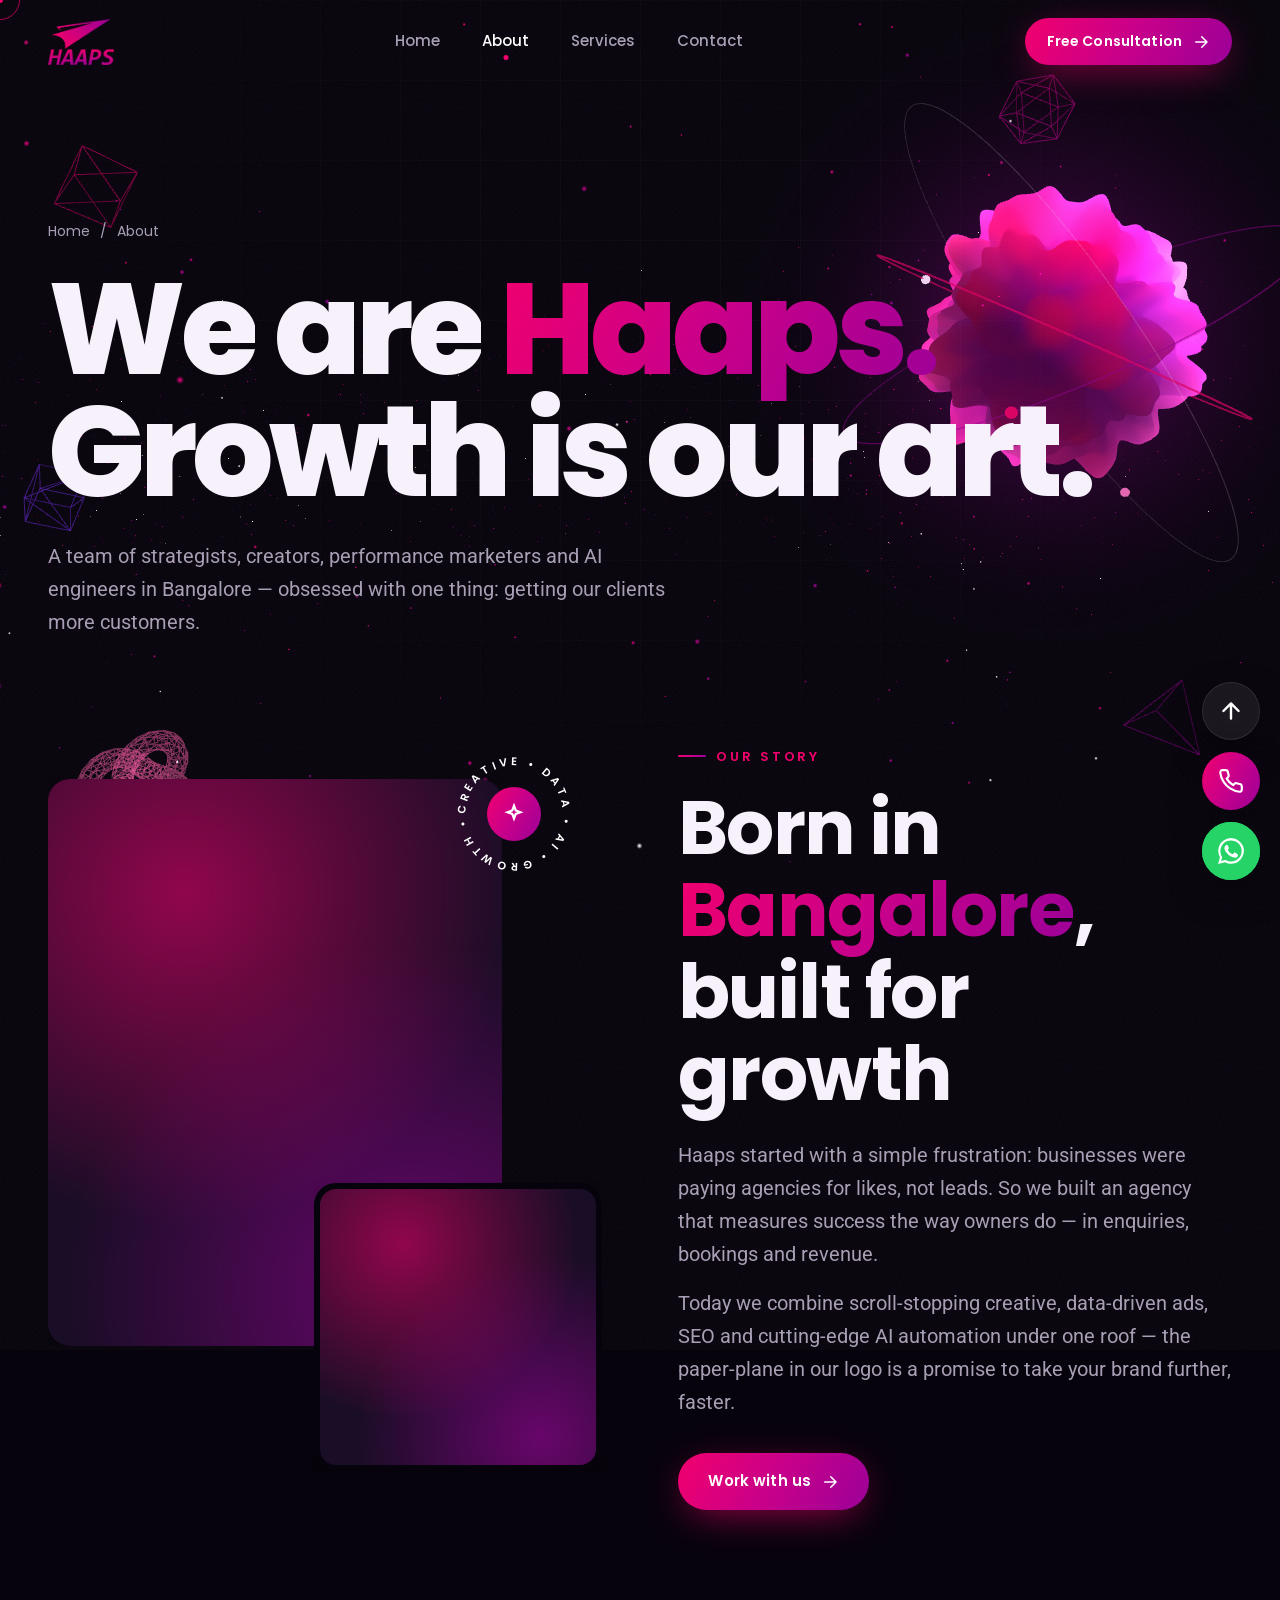
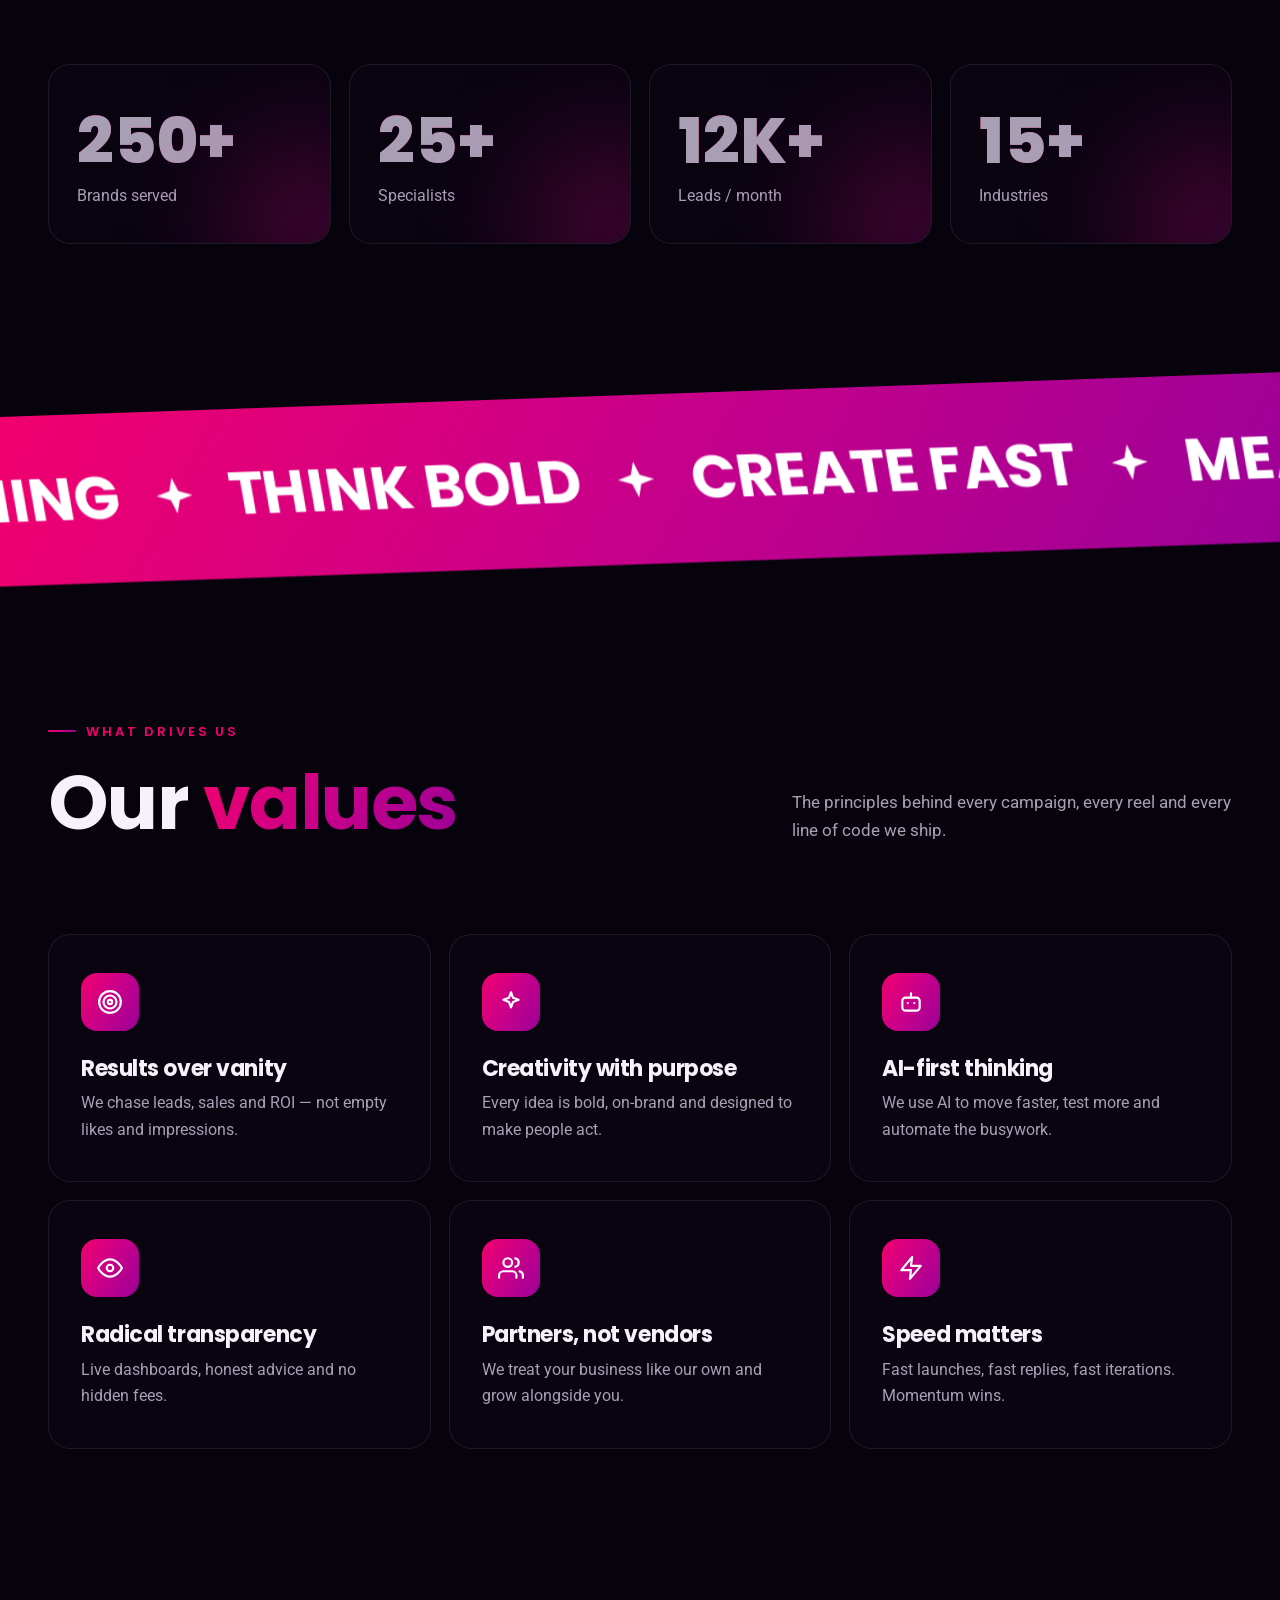
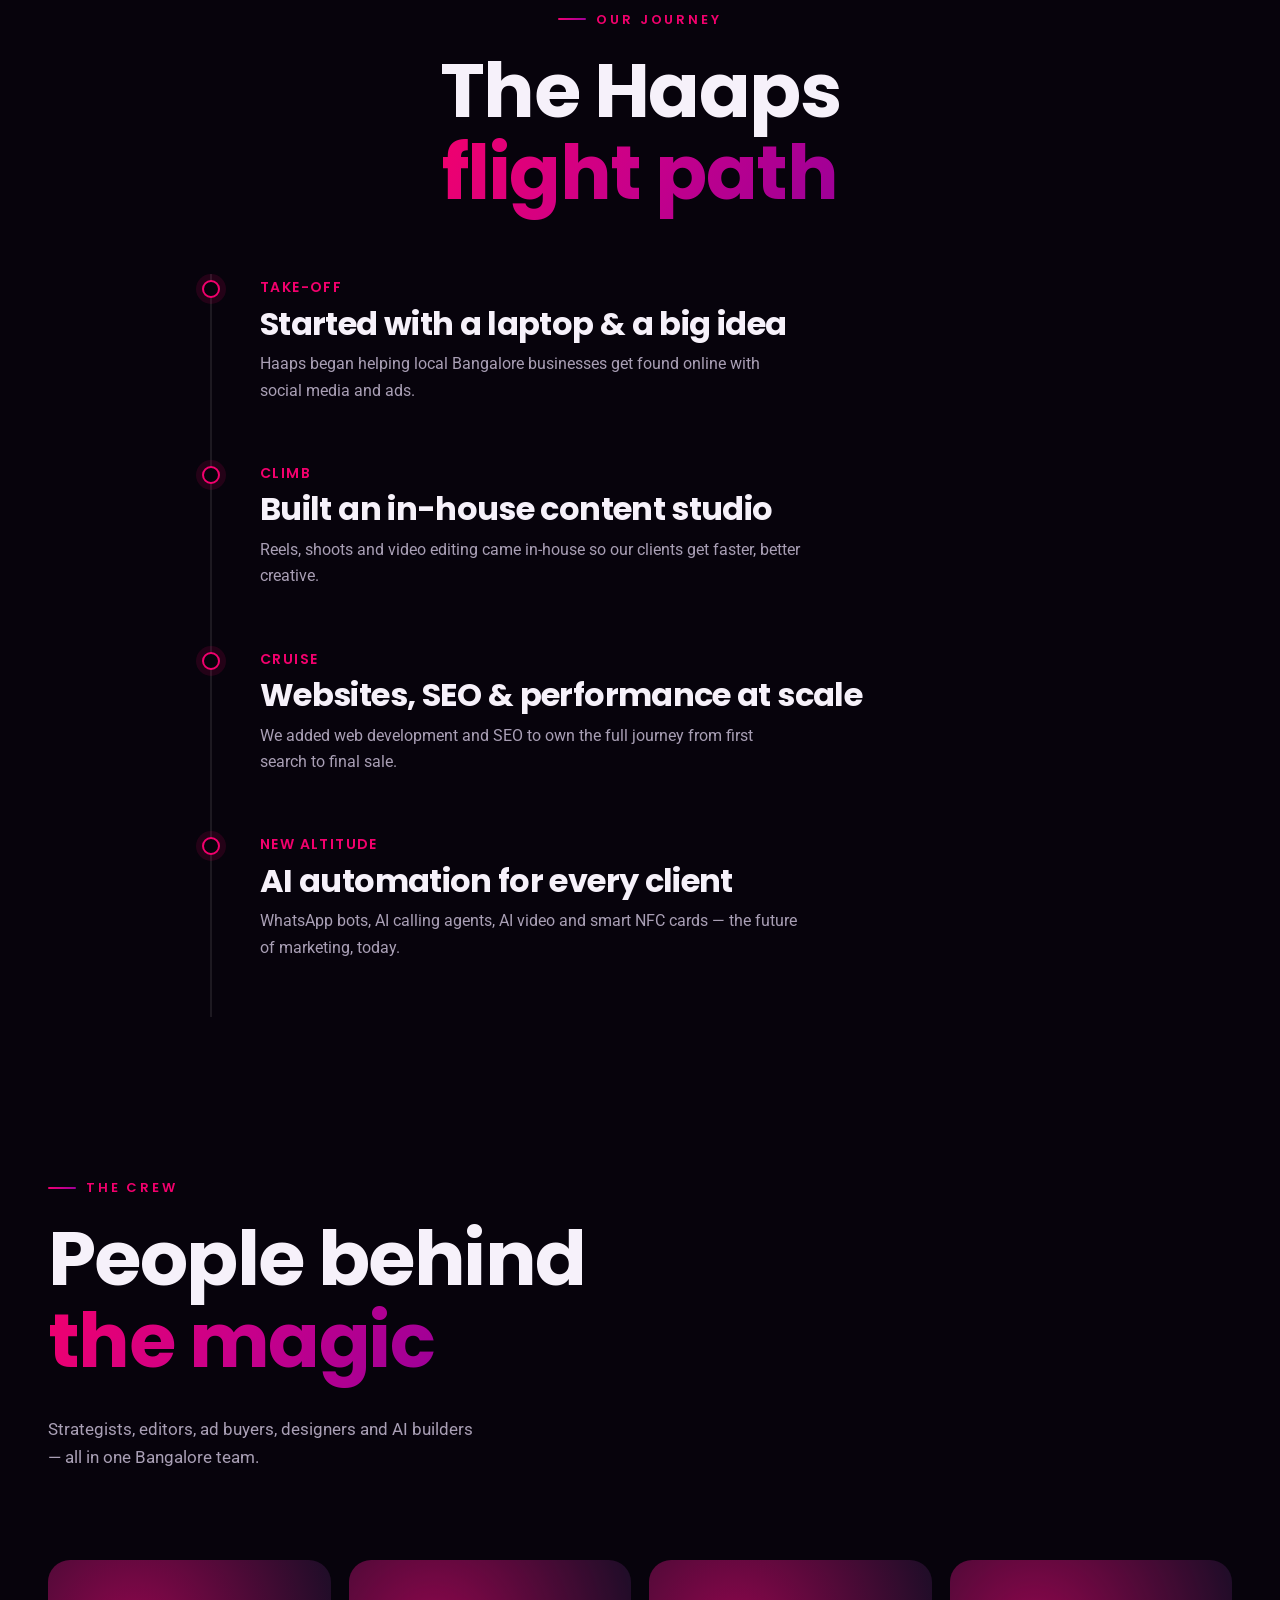
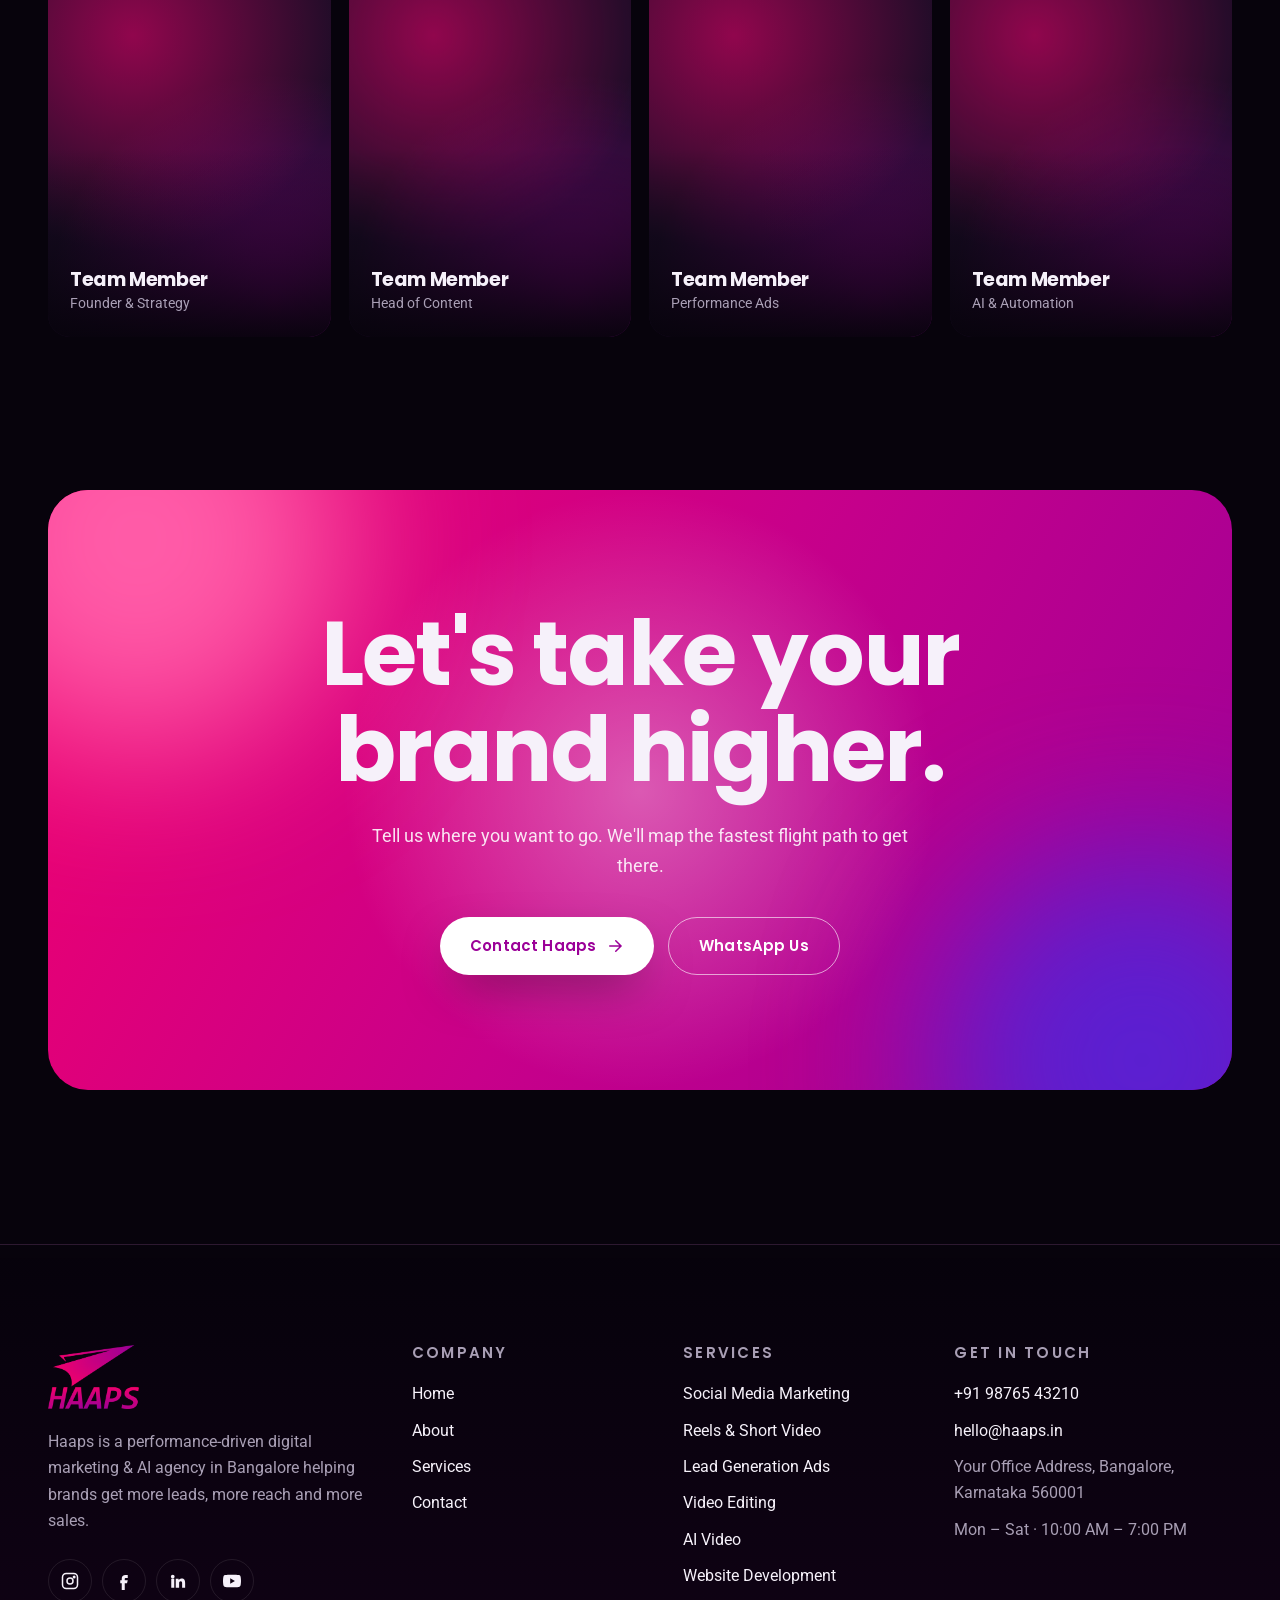
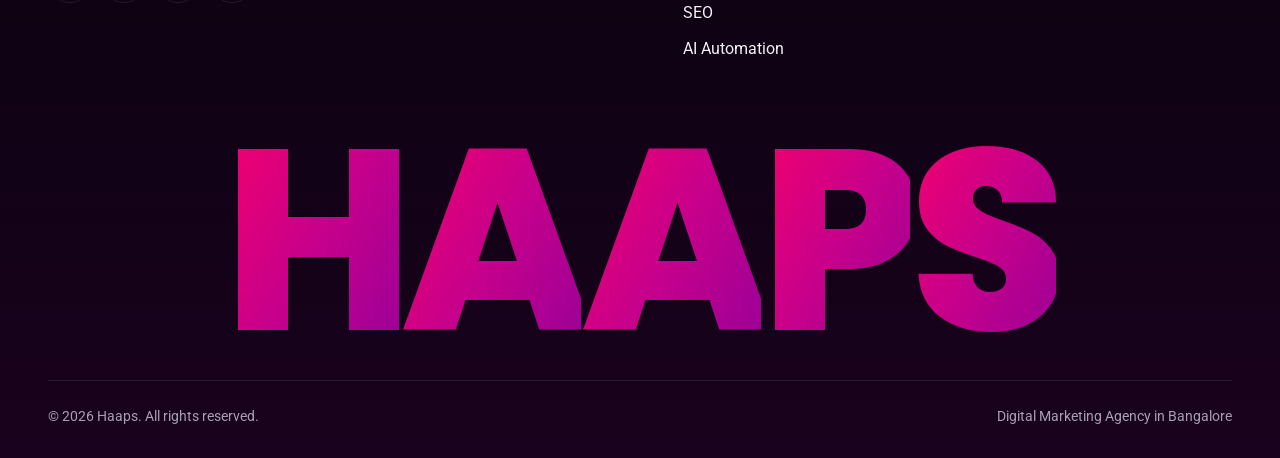
==== about.html @ 0bf5f979 "Build animated Haaps agency website Four responsive pages (home, about, services, contact) for Haaps" ====
<!doctype html>
<html lang="en" class="no-js">
<head>
  <meta charset="utf-8">
  <meta name="viewport" content="width=device-width, initial-scale=1">
  <title>About Haaps | Creative Digital Marketing & AI Agency in Bangalore</title>
  <meta name="description" content="Meet Haaps — a Bangalore digital marketing agency blending creative content, performance ads, SEO and AI automation to help brands generate more leads.">
  <meta name="theme-color" content="#07030c">
  <link rel="icon" type="image/png" href="assets/img/favicon.png">
  <link rel="preconnect" href="https://fonts.googleapis.com">
  <link rel="preconnect" href="https://fonts.gstatic.com" crossorigin>
  <link href="https://fonts.googleapis.com/css2?family=Poppins:wght@400;500;600;700;800&family=Roboto:wght@300;400;500&display=swap" rel="stylesheet">
  <link rel="stylesheet" href="assets/css/style.css">
</head>
<body data-page="about" data-scene="inner" id="top">
  <canvas id="webgl" aria-hidden="true"></canvas>

  <main>
    <section class="page-hero">
      <div class="container">
        <div class="crumbs"><a href="index.html">Home</a><span>/</span><span>About</span></div>
        <h1 data-split>We are <span class="grad-text">Haaps.</span><br>Growth is our art.</h1>
        <p class="lead">A team of strategists, creators, performance marketers and AI engineers in Bangalore — obsessed with one thing: getting our clients more customers.</p>
      </div>
    </section>

    <section style="padding-top:0">
      <div class="container split">
        <div class="media-stack">
          <div class="m m1" data-clip><img src="https://images.unsplash.com/photo-1552664730-d307ca884978?auto=format&fit=crop&w=1000&q=75" alt="Haaps team brainstorming" data-speed="1" loading="lazy"></div>
          <div class="m m2" data-clip><img src="https://images.unsplash.com/photo-1557804506-669a67965ba0?auto=format&fit=crop&w=700&q=75" alt="Strategy meeting" data-speed="1.5" loading="lazy"></div>
          <div class="badge-spin">
            <svg viewBox="0 0 200 200"><defs><path id="circ2" d="M100,100 m-75,0 a75,75 0 1,1 150,0 a75,75 0 1,1 -150,0"/></defs><text fill="#fff" font-family="Poppins" font-size="17" font-weight="600" letter-spacing="5.4"><textPath href="#circ2">CREATIVE • DATA • AI • GROWTH • </textPath></text></svg>
            <div class="center"><span><svg viewBox="0 0 24 24" fill="none" stroke="#fff" stroke-width="2.4" stroke-linecap="round"><path d="M12 3l1.9 5.1L19 10l-5.1 1.9L12 17l-1.9-5.1L5 10l5.1-1.9z"/></svg></span></div>
          </div>
        </div>
        <div>
          <span class="eyebrow" data-reveal>Our story</span>
          <h2 class="section-title" data-split-scroll>Born in <span class="grad-text">Bangalore</span>, built for growth</h2>
          <p class="lead" data-reveal style="margin-top:24px">Haaps started with a simple frustration: businesses were paying agencies for likes, not leads. So we built an agency that measures success the way owners do — in enquiries, bookings and revenue.</p>
          <p class="lead" data-reveal style="margin-top:16px">Today we combine scroll-stopping creative, data-driven ads, SEO and cutting-edge AI automation under one roof — the paper-plane in our logo is a promise to take your brand further, faster.</p>
          <div class="hero__actions" style="margin-top:34px" data-reveal>
            <a href="#" class="btn btn--primary" data-modal-open data-magnetic><span class="btn__label">Work with us</span><svg viewBox="0 0 24 24" fill="none" stroke="currentColor" stroke-width="2" stroke-linecap="round"><path d="M5 12h14M13 5l7 7-7 7"/></svg></a>
          </div>
        </div>
      </div>
    </section>

    <section style="padding-top:0">
      <div class="container stats">
        <div class="stat" data-reveal><strong class="grad-text"><span data-count="250" data-suffix="+">0</span></strong><span>Brands served</span></div>
        <div class="stat" data-reveal><strong class="grad-text"><span data-count="25" data-suffix="+">0</span></strong><span>Specialists</span></div>
        <div class="stat" data-reveal><strong class="grad-text"><span data-count="12" data-suffix="K+">0</span></strong><span>Leads / month</span></div>
        <div class="stat" data-reveal><strong class="grad-text"><span data-count="15" data-suffix="+">0</span></strong><span>Industries</span></div>
      </div>
    </section>

    <div class="marquee marquee--tilt" aria-hidden="true">
      <div class="marquee__track">
        <div class="marquee__item">
          <span>Think Bold</span><svg class="star" viewBox="0 0 24 24" fill="#fff"><path d="M12 0l3 9 9 3-9 3-3 9-3-9-9-3 9-3z"/></svg>
          <span>Create Fast</span><svg class="star" viewBox="0 0 24 24" fill="#fff"><path d="M12 0l3 9 9 3-9 3-3 9-3-9-9-3 9-3z"/></svg>
          <span>Measure Everything</span><svg class="star" viewBox="0 0 24 24" fill="#fff"><path d="M12 0l3 9 9 3-9 3-3 9-3-9-9-3 9-3z"/></svg>
        </div>
      </div>
    </div>

    <section>
      <div class="container">
        <div class="section-head">
          <div>
            <span class="eyebrow" data-reveal>What drives us</span>
            <h2 class="section-title" data-split-scroll>Our <span class="grad-text">values</span></h2>
          </div>
          <p data-reveal>The principles behind every campaign, every reel and every line of code we ship.</p>
        </div>
        <div class="values">
          <div class="value" data-reveal><div class="vi"><svg viewBox="0 0 24 24" fill="none" stroke-width="2" stroke-linecap="round" stroke-linejoin="round"><circle cx="12" cy="12" r="10"/><circle cx="12" cy="12" r="6"/><circle cx="12" cy="12" r="2"/></svg></div><h3>Results over vanity</h3><p>We chase leads, sales and ROI — not empty likes and impressions.</p></div>
          <div class="value" data-reveal><div class="vi"><svg viewBox="0 0 24 24" fill="none" stroke-width="2" stroke-linecap="round" stroke-linejoin="round"><path d="M12 3l1.9 5.1L19 10l-5.1 1.9L12 17l-1.9-5.1L5 10l5.1-1.9z"/></svg></div><h3>Creativity with purpose</h3><p>Every idea is bold, on-brand and designed to make people act.</p></div>
          <div class="value" data-reveal><div class="vi"><svg viewBox="0 0 24 24" fill="none" stroke-width="2" stroke-linecap="round" stroke-linejoin="round"><rect x="4" y="8" width="16" height="12" rx="3"/><path d="M12 4v4M9 13h.01M15 13h.01"/></svg></div><h3>AI-first thinking</h3><p>We use AI to move faster, test more and automate the busywork.</p></div>
          <div class="value" data-reveal><div class="vi"><svg viewBox="0 0 24 24" fill="none" stroke-width="2" stroke-linecap="round" stroke-linejoin="round"><path d="M1 12s4-8 11-8 11 8 11 8-4 8-11 8-11-8-11-8z"/><circle cx="12" cy="12" r="3"/></svg></div><h3>Radical transparency</h3><p>Live dashboards, honest advice and no hidden fees.</p></div>
          <div class="value" data-reveal><div class="vi"><svg viewBox="0 0 24 24" fill="none" stroke-width="2" stroke-linecap="round" stroke-linejoin="round"><path d="M17 21v-2a4 4 0 0 0-4-4H5a4 4 0 0 0-4 4v2M23 21v-2a4 4 0 0 0-3-3.9M16 3.1a4 4 0 0 1 0 7.8"/><circle cx="9" cy="7" r="4"/></svg></div><h3>Partners, not vendors</h3><p>We treat your business like our own and grow alongside you.</p></div>
          <div class="value" data-reveal><div class="vi"><svg viewBox="0 0 24 24" fill="none" stroke-width="2" stroke-linecap="round" stroke-linejoin="round"><path d="M13 2 3 14h9l-1 8 10-12h-9z"/></svg></div><h3>Speed matters</h3><p>Fast launches, fast replies, fast iterations. Momentum wins.</p></div>
        </div>
      </div>
    </section>

    <section style="padding-top:0">
      <div class="container">
        <div style="text-align:center;margin-bottom:60px">
          <span class="eyebrow" data-reveal>Our journey</span>
          <h2 class="section-title" data-split-scroll style="margin:0 auto">The Haaps <span class="grad-text">flight path</span></h2>
        </div>
        <div class="timeline">
          <span class="timeline__fill"></span>
          <div class="tl-item"><span>TAKE-OFF</span><h3>Started with a laptop &amp; a big idea</h3><p>Haaps began helping local Bangalore businesses get found online with social media and ads.</p></div>
          <div class="tl-item"><span>CLIMB</span><h3>Built an in-house content studio</h3><p>Reels, shoots and video editing came in-house so our clients get faster, better creative.</p></div>
          <div class="tl-item"><span>CRUISE</span><h3>Websites, SEO &amp; performance at scale</h3><p>We added web development and SEO to own the full journey from first search to final sale.</p></div>
          <div class="tl-item"><span>NEW ALTITUDE</span><h3>AI automation for every client</h3><p>WhatsApp bots, AI calling agents, AI video and smart NFC cards — the future of marketing, today.</p></div>
        </div>
      </div>
    </section>

    <section style="padding-top:0">
      <div class="container">
        <div class="section-head">
          <div>
            <span class="eyebrow" data-reveal>The crew</span>
            <h2 class="section-title" data-split-scroll>People behind <span class="grad-text">the magic</span></h2>
          </div>
          <p data-reveal>Strategists, editors, ad buyers, designers and AI builders — all in one Bangalore team.</p>
        </div>
        <div class="team">
          <div class="member" data-reveal><img src="https://images.unsplash.com/photo-1472099645785-5658abf4ff4e?auto=format&fit=crop&w=600&q=75" alt="Team member" loading="lazy"><div class="member__info"><h4>Team Member</h4><span>Founder &amp; Strategy</span></div></div>
          <div class="member" data-reveal><img src="https://images.unsplash.com/photo-1438761681033-6461ffad8d80?auto=format&fit=crop&w=600&q=75" alt="Team member" loading="lazy"><div class="member__info"><h4>Team Member</h4><span>Head of Content</span></div></div>
          <div class="member" data-reveal><img src="https://images.unsplash.com/photo-1507003211169-0a1dd7228f2d?auto=format&fit=crop&w=600&q=75" alt="Team member" loading="lazy"><div class="member__info"><h4>Team Member</h4><span>Performance Ads</span></div></div>
          <div class="member" data-reveal><img src="https://images.unsplash.com/photo-1534528741775-53994a69daeb?auto=format&fit=crop&w=600&q=75" alt="Team member" loading="lazy"><div class="member__info"><h4>Team Member</h4><span>AI &amp; Automation</span></div></div>
        </div>
      </div>
    </section>

    <section style="padding-top:0">
      <div class="container">
        <div class="cta-box">
          <span class="blob b1"></span><span class="blob b2"></span>
          <h2>Let's take your brand higher.</h2>
          <p>Tell us where you want to go. We'll map the fastest flight path to get there.</p>
          <div class="cta-actions">
            <a href="contact.html" class="btn btn--light" data-magnetic><span class="btn__label">Contact Haaps</span><svg viewBox="0 0 24 24" fill="none" stroke="currentColor" stroke-width="2" stroke-linecap="round"><path d="M5 12h14M13 5l7 7-7 7"/></svg></a>
            <a href="#" class="btn btn--outline" data-wa target="_blank" rel="noopener" data-magnetic><span class="btn__label">WhatsApp Us</span></a>
          </div>
        </div>
      </div>
    </section>
  </main>

  <script src="assets/vendor/three.min.js" defer></script>
  <script src="assets/vendor/gsap.min.js" defer></script>
  <script src="assets/vendor/ScrollTrigger.min.js" defer></script>
  <script src="assets/vendor/lenis.min.js" defer></script>
  <script src="assets/js/scene.js" defer></script>
  <script src="assets/js/main.js" defer></script>
</body>
</html>
---- assets/css/style.css ----
/* =========================================================
   HAAPS — Digital Marketing Agency, Bangalore
   Brand: #F2006D (pink) → #9B0098 (purple)
   Fonts: Poppins (display) · Roboto (body)
   ========================================================= */

:root {
  --pink: #f2006d;
  --magenta: #c8008a;
  --purple: #9b0098;
  --violet: #5b1fd1;
  --grad: linear-gradient(120deg, #f2006d 0%, #c8008a 50%, #9b0098 100%);
  --grad-soft: linear-gradient(120deg, rgba(242, 0, 109, .18), rgba(155, 0, 152, .18));

  --bg: #07030c;
  --bg-2: #0e0716;
  --surface: rgba(255, 255, 255, .04);
  --surface-2: rgba(255, 255, 255, .07);
  --border: rgba(255, 255, 255, .09);
  --text: #f6f1fa;
  --muted: #a99fb5;

  --radius: 22px;
  --radius-sm: 14px;
  --gutter: clamp(16px, 4vw, 48px);
  --max: 1280px;
  --ease: cubic-bezier(.22, 1, .36, 1);

  --font-display: "Poppins", system-ui, sans-serif;
  --font-body: "Roboto", system-ui, sans-serif;
}

*,
*::before,
*::after { box-sizing: border-box; margin: 0; padding: 0; }

html { -webkit-text-size-adjust: 100%; }
html.lenis, html.lenis body { height: auto; }
.lenis.lenis-smooth { scroll-behavior: auto !important; }

html, body { overflow-x: clip; }
body {
  background: var(--bg);
  color: var(--text);
  font-family: var(--font-body);
  font-size: 16px;
  line-height: 1.65;
  -webkit-font-smoothing: antialiased;
}
body.is-loading { overflow: hidden; }

img { max-width: 100%; display: block; }
a { color: inherit; text-decoration: none; }
button, input, textarea, select { font: inherit; color: inherit; }
ul { list-style: none; }

::selection { background: var(--pink); color: #fff; }

h1, h2, h3, h4, .display {
  font-family: var(--font-display);
  line-height: 1.08;
  letter-spacing: -.02em;
  font-weight: 700;
}

.container { width: 100%; max-width: var(--max); margin: 0 auto; padding: 0 var(--gutter); }

.grad-text {
  background: var(--grad);
  -webkit-background-clip: text;
  background-clip: text;
  color: transparent;
}
.outline-text {
  color: transparent;
  -webkit-text-stroke: 1.5px rgba(255, 255, 255, .55);
}

/* ---------- 3D canvas + background layers ---------- */
#webgl {
  position: fixed; inset: 0;
  width: 100%; height: 100%;
  z-index: 0;
  pointer-events: none;
}
.bg-noise {
  position: fixed; inset: -50%;
  width: 200%; height: 200%;
  z-index: 1; pointer-events: none; opacity: .05;
  background-image: url("data:image/svg+xml,%3Csvg xmlns='http://www.w3.org/2000/svg' width='160' height='160'%3E%3Cfilter id='n'%3E%3CfeTurbulence type='fractalNoise' baseFrequency='.9' numOctaves='3' stitchTiles='stitch'/%3E%3C/filter%3E%3Crect width='100%25' height='100%25' filter='url(%23n)'/%3E%3C/svg%3E");
  animation: grain 8s steps(10) infinite;
}
@keyframes grain {
  0%, 100% { transform: translate(0, 0); }
  20% { transform: translate(-5%, 4%); }
  40% { transform: translate(4%, -6%); }
  60% { transform: translate(-3%, 7%); }
  80% { transform: translate(6%, -2%); }
}
.bg-grid {
  position: fixed; inset: 0; z-index: 1; pointer-events: none;
  background-image:
    linear-gradient(rgba(255, 255, 255, .025) 1px, transparent 1px),
    linear-gradient(90deg, rgba(255, 255, 255, .025) 1px, transparent 1px);
  background-size: 80px 80px;
  mask-image: radial-gradient(ellipse at 50% 30%, #000 20%, transparent 75%);
  -webkit-mask-image: radial-gradient(ellipse at 50% 30%, #000 20%, transparent 75%);
}
main, footer, .site-header { position: relative; z-index: 2; }
main { overflow-x: clip; }

/* ---------- Preloader ---------- */
.preloader {
  position: fixed; inset: 0; z-index: 1000;
  display: grid; place-items: center;
  background: var(--bg);
}
.preloader__inner { text-align: center; }
.preloader__logo { width: min(220px, 50vw); margin: 0 auto 28px; animation: float 3s ease-in-out infinite; }
.preloader__bar { width: min(260px, 60vw); height: 2px; background: var(--border); border-radius: 2px; overflow: hidden; margin: 0 auto; }
.preloader__bar span { display: block; height: 100%; width: 0; background: var(--grad); }
.preloader__count { margin-top: 14px; font-family: var(--font-display); font-weight: 600; font-size: 14px; letter-spacing: .3em; color: var(--muted); }

@keyframes float { 0%, 100% { transform: translateY(0); } 50% { transform: translateY(-10px); } }

/* page transition */
.transition {
  position: fixed; inset: 0; z-index: 999; pointer-events: none;
  display: flex;
}
.transition span {
  flex: 1; background: var(--grad);
  transform: scaleY(0); transform-origin: bottom;
}

/* ---------- Cursor ---------- */
.cursor, .cursor-dot {
  position: fixed; top: 0; left: 0; z-index: 1001; pointer-events: none;
  border-radius: 50%; transform: translate(-50%, -50%);
}
.cursor {
  width: 40px; height: 40px;
  border: 1.5px solid rgba(242, 0, 109, .7);
  transition: width .35s var(--ease), height .35s var(--ease), background .35s, border-color .35s;
  display: grid; place-items: center;
  font-family: var(--font-display); font-size: 11px; font-weight: 600; letter-spacing: .08em; text-transform: uppercase; color: #fff;
}
.cursor.is-hover { width: 70px; height: 70px; background: rgba(242, 0, 109, .15); border-color: transparent; }
.cursor.is-view { width: 96px; height: 96px; background: var(--grad); border-color: transparent; }
.cursor-dot { width: 6px; height: 6px; background: var(--pink); }
@media (hover: none), (pointer: coarse) { .cursor, .cursor-dot { display: none; } }

/* ---------- Scroll progress ---------- */
.progress { position: fixed; top: 0; left: 0; height: 3px; width: 100%; z-index: 120; background: var(--grad); transform-origin: left; transform: scaleX(0); }

/* ---------- Header ---------- */
.site-header {
  position: fixed; top: 0; left: 0; right: 0; z-index: 100;
  padding: 18px 0;
  transition: padding .4s var(--ease), background .4s, backdrop-filter .4s, transform .5s var(--ease);
}
.site-header.is-scrolled {
  padding: 10px 0;
  background: rgba(7, 3, 12, .65);
  backdrop-filter: blur(18px) saturate(150%);
  -webkit-backdrop-filter: blur(18px) saturate(150%);
  border-bottom: 1px solid var(--border);
}
.site-header.is-hidden { transform: translateY(-110%); }
.menu-open .site-header { z-index: 110; transform: none; background: transparent; border-color: transparent; backdrop-filter: none; -webkit-backdrop-filter: none; }
.nav { display: flex; align-items: center; justify-content: space-between; gap: 24px; }
.nav__logo img { height: 46px; width: auto; transition: height .4s var(--ease); }
.is-scrolled .nav__logo img { height: 38px; }
.nav__links { display: flex; gap: 6px; align-items: center; }
.nav__links a {
  position: relative; padding: 10px 18px; border-radius: 99px;
  font-family: var(--font-display); font-weight: 500; font-size: 15px;
  color: var(--muted); transition: color .3s;
}
.nav__links a:hover, .nav__links a.is-active { color: #fff; }
.nav__links a.is-active::after {
  content: ""; position: absolute; left: 50%; bottom: 4px; width: 5px; height: 5px; border-radius: 50%;
  background: var(--pink); transform: translateX(-50%);
}
.nav__cta { display: flex; align-items: center; gap: 12px; }

.burger {
  display: none; width: 48px; height: 48px; border-radius: 50%;
  background: var(--surface-2); border: 1px solid var(--border); cursor: pointer;
  position: relative; z-index: 110;
}
.burger span { position: absolute; left: 14px; right: 14px; height: 2px; background: #fff; border-radius: 2px; transition: transform .4s var(--ease), top .4s var(--ease), opacity .3s; }
.burger span:nth-child(1) { top: 19px; }
.burger span:nth-child(2) { top: 27px; }
.menu-open .burger span:nth-child(1) { top: 23px; transform: rotate(45deg); }
.menu-open .burger span:nth-child(2) { top: 23px; transform: rotate(-45deg); }

.mobile-menu {
  position: fixed; inset: 0; z-index: 105;
  background: radial-gradient(circle at 80% 10%, rgba(242, 0, 109, .35), transparent 50%), radial-gradient(circle at 10% 90%, rgba(155, 0, 152, .4), transparent 50%), var(--bg);
  display: flex; flex-direction: column; justify-content: center; padding: 100px var(--gutter) 40px;
  clip-path: circle(0% at calc(100% - 40px) 40px);
  transition: clip-path .8s var(--ease);
  visibility: hidden;
}
.menu-open .mobile-menu { clip-path: circle(150% at calc(100% - 40px) 40px); visibility: visible; }
.mobile-menu a.m-link {
  font-family: var(--font-display); font-weight: 700; font-size: clamp(40px, 12vw, 72px); line-height: 1.1;
  display: block; overflow: hidden;
}
.mobile-menu a.m-link span { display: inline-block; transform: translateY(110%); transition: transform .7s var(--ease); }
.menu-open .mobile-menu a.m-link span { transform: translateY(0); }
.menu-open .mobile-menu a.m-link:nth-child(2) span { transition-delay: .08s; }
.menu-open .mobile-menu a.m-link:nth-child(3) span { transition-delay: .16s; }
.menu-open .mobile-menu a.m-link:nth-child(4) span { transition-delay: .24s; }
.mobile-menu__foot { margin-top: 48px; color: var(--muted); display: grid; gap: 6px; }
.mobile-menu__foot a { color: #fff; }

/* ---------- Buttons ---------- */
.btn {
  --bx: 50%; --by: 50%;
  position: relative; display: inline-flex; align-items: center; justify-content: center; gap: 10px;
  padding: 16px 30px; border-radius: 99px; border: 0; cursor: pointer;
  font-family: var(--font-display); font-weight: 600; font-size: 15px; letter-spacing: .01em;
  overflow: hidden; isolation: isolate; white-space: nowrap;
  transition: transform .3s var(--ease), box-shadow .4s;
}
.btn--primary { background: var(--grad); color: #fff; box-shadow: 0 10px 40px -10px rgba(242, 0, 109, .7); }
.btn--primary::before {
  content: ""; position: absolute; inset: 0; z-index: -1;
  background: radial-gradient(circle at var(--bx) var(--by), rgba(255, 255, 255, .45), transparent 55%);
  opacity: 0; transition: opacity .3s;
}
.btn--primary:hover::before { opacity: 1; }
.btn--primary:hover { box-shadow: 0 16px 60px -10px rgba(242, 0, 109, .9); }
.btn--ghost { background: var(--surface); border: 1px solid var(--border); color: #fff; backdrop-filter: blur(10px); }
.btn--ghost::before { content: ""; position: absolute; inset: 0; z-index: -1; background: var(--grad); transform: translateY(101%); transition: transform .5s var(--ease); }
.btn--ghost:hover::before { transform: translateY(0); }
.btn--sm { padding: 12px 22px; font-size: 14px; }
.btn svg { width: 18px; height: 18px; transition: transform .4s var(--ease); }
.btn:hover svg { transform: translateX(4px) rotate(-45deg); }
.btn .btn__label { position: relative; display: inline-block; }

/* ---------- Sections ---------- */
section { position: relative; padding: clamp(80px, 12vw, 160px) 0; }
.eyebrow {
  display: inline-flex; align-items: center; gap: 10px;
  font-family: var(--font-display); font-weight: 600; font-size: 13px; text-transform: uppercase; letter-spacing: .22em;
  color: var(--pink); margin-bottom: 20px;
}
.eyebrow::before { content: ""; width: 28px; height: 2px; background: var(--grad); border-radius: 2px; }
.section-title { font-size: clamp(36px, 6vw, 76px); max-width: 15ch; }
.section-head { display: flex; justify-content: space-between; align-items: flex-end; gap: 32px; margin-bottom: clamp(48px, 7vw, 90px); flex-wrap: wrap; }
.section-head p { max-width: 440px; color: var(--muted); font-size: 17px; }
.lead { font-size: clamp(17px, 1.6vw, 20px); color: var(--muted); max-width: 58ch; }

/* split text helpers */
.split-line { display: inline-block; vertical-align: top; overflow: hidden; padding-bottom: .08em; margin-bottom: -.08em; }
.split-line > span { display: inline-block; will-change: transform; }
.char { display: inline-block; will-change: transform; }

[data-reveal] { opacity: 0; transform: translateY(40px); }
.no-js [data-reveal], .reduced [data-reveal] { opacity: 1; transform: none; }

/* ---------- Hero ---------- */
.hero { min-height: 100svh; display: flex; align-items: center; padding: 140px 0 80px; overflow: hidden; }
.hero__inner { position: relative; z-index: 2; width: 100%; }
.hero__badge {
  display: inline-flex; align-items: center; gap: 10px; padding: 8px 16px 8px 8px; border-radius: 99px;
  background: var(--surface); border: 1px solid var(--border); backdrop-filter: blur(10px);
  font-size: 14px; color: var(--muted); margin-bottom: 28px;
}
.hero__badge b { background: var(--grad); color: #fff; padding: 4px 12px; border-radius: 99px; font-family: var(--font-display); font-size: 12px; font-weight: 600; }
.pulse { width: 8px; height: 8px; border-radius: 50%; background: #2bff88; box-shadow: 0 0 0 0 rgba(43, 255, 136, .6); animation: pulse 2s infinite; }
@keyframes pulse { 70% { box-shadow: 0 0 0 10px rgba(43, 255, 136, 0); } 100% { box-shadow: 0 0 0 0 rgba(43, 255, 136, 0); } }

.hero__title { font-size: clamp(44px, 9.2vw, 138px); font-weight: 800; line-height: .98; letter-spacing: -.035em; }
.hero__title .rotator { display: inline-grid; vertical-align: top; overflow: hidden; height: 1.05em; }
.hero__title .rotator span { grid-area: 1 / 1; display: block; transform: translateY(110%); }
.hero__title .rotator span.is-active { transform: translateY(0); }
.hero__sub { margin-top: 30px; display: flex; gap: 40px; align-items: flex-end; justify-content: space-between; flex-wrap: wrap; }
.hero__sub p { max-width: 480px; font-size: clamp(16px, 1.5vw, 19px); color: var(--muted); }
.hero__actions { display: flex; gap: 14px; flex-wrap: wrap; }

.hero__meta { margin-top: clamp(48px, 7vw, 90px); display: flex; gap: clamp(24px, 5vw, 70px); flex-wrap: wrap; }
.hero__meta div { display: grid; }
.hero__meta strong { font-family: var(--font-display); font-size: clamp(28px, 3.4vw, 44px); font-weight: 700; line-height: 1; }
.hero__meta span { color: var(--muted); font-size: 14px; margin-top: 6px; }

.scroll-hint { position: absolute; left: 50%; bottom: 26px; transform: translateX(-50%); z-index: 2; display: grid; justify-items: center; gap: 10px; font-size: 11px; letter-spacing: .3em; text-transform: uppercase; color: var(--muted); }
.scroll-hint i { width: 24px; height: 40px; border: 1.5px solid var(--border); border-radius: 20px; position: relative; }
.scroll-hint i::after { content: ""; position: absolute; left: 50%; top: 8px; width: 4px; height: 8px; margin-left: -2px; border-radius: 2px; background: var(--pink); animation: scrollDot 1.8s var(--ease) infinite; }
@keyframes scrollDot { 0% { opacity: 0; transform: translateY(0); } 30% { opacity: 1; } 100% { opacity: 0; transform: translateY(14px); } }

/* floating glass chips in hero */
.float-chip {
  position: absolute; z-index: 1; display: flex; align-items: center; gap: 10px;
  padding: 12px 18px; border-radius: 16px; font-size: 14px; font-family: var(--font-display); font-weight: 500;
  background: rgba(255, 255, 255, .06); border: 1px solid var(--border);
  backdrop-filter: blur(14px); -webkit-backdrop-filter: blur(14px);
  box-shadow: 0 20px 50px -20px rgba(0, 0, 0, .6);
}
.float-chip .ico { width: 34px; height: 34px; border-radius: 10px; display: grid; place-items: center; background: var(--grad); }
.float-chip .ico svg { width: 18px; height: 18px; }
.float-chip small { display: block; color: var(--muted); font-size: 12px; font-weight: 400; }
.chip-1 { top: 22%; right: 6%; }
.chip-2 { top: 52%; right: 18%; }
.chip-3 { bottom: 16%; right: 4%; }
@media (max-width: 1100px) { .float-chip { display: none; } }

/* ---------- Marquee ---------- */
.marquee { padding: 34px 0; border-block: 1px solid var(--border); overflow: hidden; background: rgba(7, 3, 12, .5); backdrop-filter: blur(6px); position: relative; z-index: 2; }
.marquee--tilt { transform: rotate(-2deg) scale(1.04); background: var(--grad); border: 0; }
.marquee__track { display: flex; width: max-content; gap: 0; }
.marquee__item { display: flex; align-items: center; gap: 36px; padding-right: 36px; font-family: var(--font-display); font-weight: 700; font-size: clamp(28px, 4.5vw, 60px); white-space: nowrap; text-transform: uppercase; letter-spacing: -.01em; }
.marquee__item .star { width: .6em; height: .6em; flex: none; }
.marquee--tilt .marquee__item { color: #fff; }

/* ---------- Services (home grid) ---------- */
.services-grid { display: grid; grid-template-columns: repeat(4, 1fr); gap: 18px; }
.s-card {
  --mx: 50%; --my: 50%;
  position: relative; padding: 32px 28px; border-radius: var(--radius);
  background: var(--surface); border: 1px solid var(--border);
  min-height: 320px; display: flex; flex-direction: column; overflow: hidden;
  transform-style: preserve-3d; transition: border-color .4s, background .4s;
  will-change: transform;
}
.s-card::before {
  content: ""; position: absolute; inset: 0; border-radius: inherit; pointer-events: none;
  background: radial-gradient(400px circle at var(--mx) var(--my), rgba(242, 0, 109, .22), transparent 40%);
  opacity: 0; transition: opacity .4s;
}
.s-card::after {
  content: ""; position: absolute; inset: 0; border-radius: inherit; padding: 1px; pointer-events: none;
  background: radial-gradient(300px circle at var(--mx) var(--my), rgba(242, 0, 109, .9), transparent 40%);
  -webkit-mask: linear-gradient(#000 0 0) content-box, linear-gradient(#000 0 0);
  -webkit-mask-composite: xor; mask-composite: exclude;
  opacity: 0; transition: opacity .4s;
}
.s-card:hover::before, .s-card:hover::after { opacity: 1; }
.s-card__num { font-family: var(--font-display); font-size: 13px; color: var(--muted); letter-spacing: .1em; }
.s-card__icon {
  width: 64px; height: 64px; border-radius: 18px; margin: 26px 0 auto;
  display: grid; place-items: center; background: var(--grad-soft); border: 1px solid rgba(242, 0, 109, .3);
  transform: translateZ(40px); transition: transform .5s var(--ease), background .4s;
}
.s-card__icon svg { width: 30px; height: 30px; stroke: #fff; }
.s-card:hover .s-card__icon { background: var(--grad); transform: translateZ(60px) rotate(-8deg) scale(1.05); }
.s-card h3 { font-size: 22px; margin-top: 30px; transform: translateZ(30px); }
.s-card p { color: var(--muted); font-size: 14.5px; margin-top: 10px; transform: translateZ(20px); }
.s-card__arrow { position: absolute; top: 26px; right: 26px; width: 40px; height: 40px; border-radius: 50%; border: 1px solid var(--border); display: grid; place-items: center; transition: background .4s, transform .5s var(--ease); }
.s-card__arrow svg { width: 16px; height: 16px; }
.s-card:hover .s-card__arrow { background: var(--grad); border-color: transparent; transform: rotate(-45deg); }
.s-card--wide { grid-column: span 2; }
.s-card--feature { background: linear-gradient(135deg, rgba(242, 0, 109, .2), rgba(155, 0, 152, .15)); }
.s-card .tags { display: flex; flex-wrap: wrap; gap: 6px; margin-top: 14px; transform: translateZ(20px); }
.tag { font-size: 12px; padding: 5px 11px; border-radius: 99px; background: var(--surface-2); border: 1px solid var(--border); color: #e8deef; }

/* ---------- About / intro ---------- */
.intro__text { font-family: var(--font-display); font-weight: 600; font-size: clamp(26px, 4vw, 56px); line-height: 1.22; letter-spacing: -.02em; }
.intro__text .word { display: inline-block; opacity: .15; transition: none; }
.intro__text em { font-style: normal; }

.split { display: grid; grid-template-columns: 1fr 1fr; gap: clamp(32px, 6vw, 90px); align-items: center; }
.media-stack { position: relative; aspect-ratio: 4 / 5; }
.media-stack .m { position: absolute; border-radius: var(--radius); overflow: hidden; box-shadow: 0 40px 80px -30px rgba(0, 0, 0, .8); }
.media-stack .m img { width: 100%; height: 115%; object-fit: cover; }
.media-stack .m1 { inset: 0 18% 18% 0; }
.media-stack .m2 { width: 52%; aspect-ratio: 1; right: 0; bottom: 0; border: 6px solid var(--bg); }
.media-stack .badge-spin { position: absolute; top: -30px; right: 4%; width: 130px; height: 130px; z-index: 3; }
.badge-spin svg { width: 100%; height: 100%; animation: spin 14s linear infinite; }
.badge-spin .center { position: absolute; inset: 0; display: grid; place-items: center; }
.badge-spin .center span { width: 54px; height: 54px; border-radius: 50%; background: var(--grad); display: grid; place-items: center; }
.badge-spin .center svg { width: 22px; height: 22px; animation: none; }
@keyframes spin { to { transform: rotate(360deg); } }

.checklist { display: grid; gap: 14px; margin: 30px 0 36px; }
.checklist li { display: flex; gap: 14px; align-items: flex-start; }
.checklist li::before { content: ""; flex: none; width: 24px; height: 24px; margin-top: 2px; border-radius: 50%; background: var(--grad) center / 12px no-repeat; background-image: url("data:image/svg+xml,%3Csvg xmlns='http://www.w3.org/2000/svg' viewBox='0 0 24 24' fill='none' stroke='white' stroke-width='3.5' stroke-linecap='round' stroke-linejoin='round'%3E%3Cpath d='M5 12l5 5L20 7'/%3E%3C/svg%3E"), var(--grad); background-size: 12px, cover; background-repeat: no-repeat; background-position: center; }

/* ---------- Stats ---------- */
.stats { display: grid; grid-template-columns: repeat(4, 1fr); gap: 18px; }
.stat { padding: 34px 28px; border-radius: var(--radius); background: var(--surface); border: 1px solid var(--border); position: relative; overflow: hidden; }
.stat strong { font-family: var(--font-display); font-size: clamp(42px, 5vw, 68px); font-weight: 800; line-height: 1; display: block; }
.stat span { color: var(--muted); margin-top: 10px; display: block; }
.stat::after { content: ""; position: absolute; width: 160px; height: 160px; border-radius: 50%; right: -60px; bottom: -60px; background: var(--grad); filter: blur(60px); opacity: .35; }

/* ---------- Horizontal process ---------- */
.hscroll { padding: 0; overflow: hidden; }
.hscroll__pin { height: 100vh; display: flex; flex-direction: column; justify-content: center; }
.hscroll__head { margin-bottom: 50px; }
.hscroll__track { display: flex; gap: 24px; padding: 0 var(--gutter); width: max-content; will-change: transform; }
.p-card {
  width: clamp(290px, 34vw, 460px); flex: none; padding: 40px 36px; border-radius: 28px;
  background: linear-gradient(160deg, rgba(255, 255, 255, .08), rgba(255, 255, 255, .02));
  border: 1px solid var(--border); backdrop-filter: blur(16px); min-height: 380px; display: flex; flex-direction: column;
  position: relative; overflow: hidden;
}
.p-card__step { font-family: var(--font-display); font-size: clamp(80px, 9vw, 130px); font-weight: 800; line-height: .9; }
.p-card h3 { font-size: 28px; margin-top: auto; }
.p-card p { color: var(--muted); margin-top: 12px; }
.p-card .ring { position: absolute; top: -80px; right: -80px; width: 220px; height: 220px; border-radius: 50%; border: 1px solid rgba(242, 0, 109, .35); }
.p-card .ring::after { content: ""; position: absolute; inset: 30px; border-radius: 50%; border: 1px solid rgba(155, 0, 152, .35); }

/* ---------- Work / showcase ---------- */
.work-grid { display: grid; grid-template-columns: repeat(12, 1fr); gap: 20px; }
.work { position: relative; border-radius: var(--radius); overflow: hidden; display: block; cursor: none; }
.work:nth-child(1) { grid-column: span 7; aspect-ratio: 16 / 11; }
.work:nth-child(2) { grid-column: span 5; aspect-ratio: 4 / 5; margin-top: 80px; }
.work:nth-child(3) { grid-column: span 5; aspect-ratio: 4 / 5; }
.work:nth-child(4) { grid-column: span 7; aspect-ratio: 16 / 11; margin-top: -80px; }
.work img { width: 100%; height: 100%; object-fit: cover; transform: scale(1.15); transition: transform 1.2s var(--ease), filter .6s; filter: saturate(.9); }
.work:hover img { transform: scale(1.05); filter: saturate(1.2); }
.work::after { content: ""; position: absolute; inset: 0; background: linear-gradient(180deg, transparent 40%, rgba(7, 3, 12, .9)); }
.work__info { position: absolute; left: 28px; right: 28px; bottom: 26px; z-index: 2; display: flex; justify-content: space-between; align-items: flex-end; gap: 16px; }
.work__info h3 { font-size: clamp(22px, 2.4vw, 32px); }
.work__info span { color: #e6d9ee; font-size: 14px; }
.work__result { font-family: var(--font-display); font-weight: 700; font-size: 14px; padding: 8px 14px; border-radius: 99px; background: var(--grad); white-space: nowrap; }
@media (hover: none) { .work { cursor: pointer; } }

/* ---------- Testimonials ---------- */
.t-wrap { position: relative; }
.t-slider { overflow: hidden; }
.t-track { display: flex; transition: transform .9s var(--ease); }
.t-slide { min-width: 100%; padding: 0 2px; }
.t-card { padding: clamp(32px, 5vw, 64px); border-radius: 30px; background: var(--surface); border: 1px solid var(--border); display: grid; grid-template-columns: auto 1fr; gap: clamp(24px, 4vw, 56px); align-items: center; backdrop-filter: blur(12px); }
.t-card__img { width: clamp(90px, 14vw, 180px); aspect-ratio: 1; border-radius: 50%; overflow: hidden; border: 3px solid transparent; background: var(--grad) border-box; }
.t-card__img img { width: 100%; height: 100%; object-fit: cover; border-radius: 50%; }
.t-card blockquote { font-family: var(--font-display); font-size: clamp(20px, 2.6vw, 34px); font-weight: 500; line-height: 1.35; letter-spacing: -.01em; }
.t-card cite { display: block; margin-top: 22px; font-style: normal; color: var(--muted); }
.t-card cite b { color: #fff; font-family: var(--font-display); }
.stars { color: #ffc93c; letter-spacing: 3px; margin-bottom: 16px; }
.t-nav { display: flex; gap: 12px; margin-top: 28px; align-items: center; }
.t-btn { width: 56px; height: 56px; border-radius: 50%; border: 1px solid var(--border); background: var(--surface); cursor: pointer; display: grid; place-items: center; transition: background .3s; }
.t-btn:hover { background: var(--grad); border-color: transparent; }
.t-btn svg { width: 20px; height: 20px; }
.t-dots { display: flex; gap: 8px; margin-left: auto; }
.t-dots button { width: 10px; height: 10px; border-radius: 99px; border: 0; background: var(--border); cursor: pointer; transition: width .4s var(--ease), background .4s; }
.t-dots button.is-active { width: 34px; background: var(--grad); }

/* ---------- CTA ---------- */
.cta-box {
  position: relative; border-radius: 40px; padding: clamp(48px, 9vw, 120px) clamp(24px, 6vw, 80px);
  overflow: hidden; text-align: center; isolation: isolate;
  background: var(--grad);
}
.cta-box::before { content: ""; position: absolute; inset: 0; z-index: -1; background: radial-gradient(circle at var(--cx, 50%) var(--cy, 50%), rgba(255, 255, 255, .35), transparent 45%); transition: background .2s; }
.cta-box .blob { position: absolute; z-index: -1; width: 420px; height: 420px; border-radius: 50%; filter: blur(80px); }
.cta-box .blob.b1 { background: #ff5ca8; top: -160px; left: -120px; animation: blob 12s ease-in-out infinite; }
.cta-box .blob.b2 { background: #5b1fd1; bottom: -180px; right: -120px; animation: blob 14s ease-in-out infinite reverse; }
@keyframes blob { 0%, 100% { transform: translate(0, 0) scale(1); } 33% { transform: translate(80px, 40px) scale(1.15); } 66% { transform: translate(-40px, 80px) scale(.9); } }
.cta-box h2 { font-size: clamp(36px, 7vw, 96px); max-width: 14ch; margin: 0 auto; }
.cta-box p { max-width: 560px; margin: 22px auto 36px; color: rgba(255, 255, 255, .88); font-size: 18px; }
.cta-box .btn--light { background: #fff; color: var(--purple); box-shadow: 0 20px 50px -15px rgba(0, 0, 0, .5); }
.cta-box .btn--outline { background: transparent; border: 1.5px solid rgba(255, 255, 255, .6); color: #fff; }
.cta-box .btn--outline:hover { background: rgba(255, 255, 255, .12); }
.cta-actions { display: flex; gap: 14px; justify-content: center; flex-wrap: wrap; }

/* ---------- FAQ ---------- */
.faq { display: grid; gap: 14px; max-width: 920px; }
.faq-item { border-radius: var(--radius-sm); background: var(--surface); border: 1px solid var(--border); overflow: hidden; transition: border-color .3s, background .3s; }
.faq-item.is-open { border-color: rgba(242, 0, 109, .5); background: var(--surface-2); }
.faq-q { width: 100%; padding: 24px 26px; display: flex; justify-content: space-between; align-items: center; gap: 20px; background: none; border: 0; cursor: pointer; text-align: left; font-family: var(--font-display); font-weight: 600; font-size: clamp(16px, 1.6vw, 19px); }
.faq-q i { flex: none; width: 34px; height: 34px; border-radius: 50%; background: var(--surface-2); position: relative; transition: background .3s, transform .5s var(--ease); }
.faq-q i::before, .faq-q i::after { content: ""; position: absolute; left: 50%; top: 50%; width: 12px; height: 2px; background: #fff; transform: translate(-50%, -50%); border-radius: 2px; }
.faq-q i::after { transform: translate(-50%, -50%) rotate(90deg); transition: transform .4s var(--ease); }
.faq-item.is-open .faq-q i { background: var(--grad); transform: rotate(180deg); }
.faq-item.is-open .faq-q i::after { transform: translate(-50%, -50%) rotate(0); }
.faq-a { height: 0; overflow: hidden; transition: height .5s var(--ease); }
.faq-a p { padding: 0 26px 24px; color: var(--muted); }

/* ---------- Page hero (inner pages) ---------- */
.page-hero { padding: clamp(150px, 20vw, 220px) 0 clamp(60px, 8vw, 100px); overflow: hidden; }
.page-hero h1 { font-size: clamp(48px, 10vw, 150px); font-weight: 800; letter-spacing: -.04em; line-height: .95; }
.page-hero .lead { margin-top: 28px; }
.crumbs { display: flex; gap: 10px; color: var(--muted); font-size: 14px; margin-bottom: 26px; font-family: var(--font-display); }
.crumbs a:hover { color: var(--pink); }

/* ---------- Services page detail ---------- */
.svc-nav { position: sticky; top: 76px; z-index: 50; padding: 12px 0; }
.svc-nav__inner { display: flex; gap: 8px; overflow-x: auto; scrollbar-width: none; padding: 6px; border-radius: 99px; background: rgba(14, 7, 22, .75); border: 1px solid var(--border); backdrop-filter: blur(16px); -webkit-backdrop-filter: blur(16px); }
.svc-nav__inner::-webkit-scrollbar { display: none; }
.svc-nav a { flex: none; padding: 10px 18px; border-radius: 99px; font-family: var(--font-display); font-size: 14px; font-weight: 500; color: var(--muted); transition: color .3s, background .3s; }
.svc-nav a:hover { color: #fff; }
.svc-nav a.is-active { background: var(--grad); color: #fff; }

.svc-stack { display: block; }
.svc {
  position: sticky; top: 150px;
  display: grid; grid-template-columns: 1.05fr 1fr; gap: clamp(28px, 4vw, 60px); align-items: center;
  padding: clamp(28px, 4vw, 56px); border-radius: 34px; margin-bottom: 40px;
  background: linear-gradient(160deg, #1a0d26 0%, #0f0718 100%);
  border: 1px solid var(--border);
  box-shadow: 0 -30px 80px -40px rgba(0, 0, 0, .9);
  transform-origin: center top; scroll-margin-top: 150px;
}
.svc:nth-child(even) { background: linear-gradient(160deg, #220a22 0%, #10061a 100%); }
.svc__num { font-family: var(--font-display); font-weight: 800; font-size: 15px; letter-spacing: .1em; display: inline-flex; align-items: center; gap: 12px; color: var(--muted); }
.svc__num b { font-size: 15px; }
.svc h2 { font-size: clamp(32px, 4.4vw, 58px); margin: 16px 0 18px; }
.svc > div > p { color: var(--muted); font-size: 17px; }
.svc ul.feat { display: grid; grid-template-columns: 1fr 1fr; gap: 12px 20px; margin: 26px 0 32px; }
.svc ul.feat li { display: flex; gap: 10px; align-items: flex-start; font-size: 15px; }
.svc ul.feat li::before { content: ""; flex: none; width: 8px; height: 8px; border-radius: 50%; background: var(--grad); margin-top: 9px; box-shadow: 0 0 12px var(--pink); }
.svc__media { position: relative; border-radius: 24px; overflow: hidden; aspect-ratio: 4 / 3.4; }
.svc__media img { width: 100%; height: 100%; object-fit: cover; transition: transform 1.2s var(--ease); }
.svc:hover .svc__media img { transform: scale(1.06); }
.svc__media::after { content: ""; position: absolute; inset: 0; background: linear-gradient(200deg, transparent 40%, rgba(155, 0, 152, .45)); }
.svc__chip { position: absolute; left: 18px; bottom: 18px; z-index: 2; padding: 10px 16px; border-radius: 14px; background: rgba(7, 3, 12, .7); backdrop-filter: blur(12px); border: 1px solid var(--border); font-family: var(--font-display); font-size: 14px; display: flex; gap: 10px; align-items: center; }
.svc__chip b { font-size: 20px; }
.svc__icon { width: 54px; height: 54px; border-radius: 16px; background: var(--grad); display: grid; place-items: center; }
.svc__icon svg { width: 26px; height: 26px; stroke: #fff; }

/* sub-service mini cards (website, automation) */
.mini-grid { display: grid; grid-template-columns: repeat(3, 1fr); gap: 10px; margin: 24px 0 30px; }
.mini { padding: 16px; border-radius: 16px; background: var(--surface); border: 1px solid var(--border); font-size: 14px; transition: transform .4s var(--ease), border-color .3s, background .3s; }
.mini:hover { transform: translateY(-4px); border-color: rgba(242, 0, 109, .5); background: var(--surface-2); }
.mini b { display: block; font-family: var(--font-display); font-size: 15px; margin-bottom: 2px; }
.mini span { color: var(--muted); font-size: 13px; }

/* pricing-ish packages */
.pkg-grid { display: grid; grid-template-columns: repeat(3, 1fr); gap: 20px; }
.pkg { padding: 40px 32px; border-radius: 28px; background: var(--surface); border: 1px solid var(--border); position: relative; display: flex; flex-direction: column; }
.pkg--hot { background: linear-gradient(170deg, rgba(242, 0, 109, .25), rgba(155, 0, 152, .12)); border-color: rgba(242, 0, 109, .5); transform: translateY(-14px); }
.pkg__badge { position: absolute; top: -14px; left: 32px; padding: 6px 14px; border-radius: 99px; background: var(--grad); font-family: var(--font-display); font-size: 12px; font-weight: 600; letter-spacing: .05em; }
.pkg h3 { font-size: 26px; }
.pkg .for { color: var(--muted); margin-top: 6px; }
.pkg ul { margin: 28px 0 34px; display: grid; gap: 12px; }
.pkg ul li { display: flex; gap: 10px; font-size: 15px; }
.pkg ul li::before { content: "✦"; color: var(--pink); }
.pkg .btn { margin-top: auto; }

/* ---------- About page ---------- */
.values { display: grid; grid-template-columns: repeat(3, 1fr); gap: 18px; }
.value { padding: 38px 32px; border-radius: var(--radius); background: var(--surface); border: 1px solid var(--border); transition: transform .5s var(--ease), border-color .4s; }
.value:hover { transform: translateY(-8px); border-color: rgba(242, 0, 109, .5); }
.value .vi { width: 58px; height: 58px; border-radius: 16px; background: var(--grad); display: grid; place-items: center; margin-bottom: 26px; }
.value .vi svg { width: 26px; height: 26px; stroke: #fff; }
.value h3 { font-size: 22px; }
.value p { color: var(--muted); margin-top: 10px; }

.timeline { position: relative; max-width: 900px; margin: 0 auto; }
.timeline::before { content: ""; position: absolute; left: 20px; top: 0; bottom: 0; width: 2px; background: var(--border); }
.timeline__fill { position: absolute; left: 20px; top: 0; width: 2px; height: 100%; background: var(--grad); transform-origin: top; transform: scaleY(0); }
.tl-item { position: relative; padding: 0 0 56px 70px; }
.tl-item::before { content: ""; position: absolute; left: 12px; top: 6px; width: 18px; height: 18px; border-radius: 50%; background: var(--bg); border: 2px solid var(--pink); box-shadow: 0 0 0 6px rgba(242, 0, 109, .12); }
.tl-item span { font-family: var(--font-display); font-weight: 600; color: var(--pink); letter-spacing: .1em; font-size: 14px; }
.tl-item h3 { font-size: clamp(22px, 2.6vw, 32px); margin: 6px 0 10px; }
.tl-item p { color: var(--muted); max-width: 60ch; }

.team { display: grid; grid-template-columns: repeat(4, 1fr); gap: 18px; }
.member { border-radius: var(--radius); overflow: hidden; position: relative; aspect-ratio: 3 / 4; }
.member img { width: 100%; height: 100%; object-fit: cover; filter: grayscale(1) contrast(1.05); transition: filter .6s, transform 1s var(--ease); }
.member:hover img { filter: grayscale(0); transform: scale(1.06); }
.member::after { content: ""; position: absolute; inset: 0; background: linear-gradient(180deg, transparent 50%, rgba(7, 3, 12, .95)); }
.member__info { position: absolute; left: 22px; bottom: 20px; z-index: 2; }
.member__info h4 { font-size: 19px; }
.member__info span { color: var(--muted); font-size: 14px; }

/* ---------- Contact ---------- */
.contact-grid { display: grid; grid-template-columns: .9fr 1.1fr; gap: clamp(28px, 5vw, 70px); align-items: start; }
.info-cards { display: grid; gap: 14px; }
.info-card { display: flex; gap: 18px; align-items: center; padding: 22px 24px; border-radius: 20px; background: var(--surface); border: 1px solid var(--border); transition: transform .4s var(--ease), border-color .3s; }
.info-card:hover { transform: translateX(8px); border-color: rgba(242, 0, 109, .5); }
.info-card .ii { flex: none; width: 54px; height: 54px; border-radius: 16px; background: var(--grad); display: grid; place-items: center; }
.info-card .ii svg { width: 24px; height: 24px; stroke: #fff; }
.info-card small { color: var(--muted); display: block; font-size: 13px; }
.info-card b { font-family: var(--font-display); font-weight: 600; font-size: 17px; }

.form-card { padding: clamp(28px, 4vw, 48px); border-radius: 30px; background: linear-gradient(160deg, rgba(255, 255, 255, .07), rgba(255, 255, 255, .02)); border: 1px solid var(--border); backdrop-filter: blur(18px); -webkit-backdrop-filter: blur(18px); position: relative; overflow: hidden; }
.form-card h2 { font-size: clamp(28px, 3.2vw, 40px); }
.form-card > p { color: var(--muted); margin: 8px 0 28px; }
.form-row { display: grid; grid-template-columns: 1fr 1fr; gap: 16px; }
.field { position: relative; margin-bottom: 16px; }
.field input, .field textarea, .field select {
  width: 100%; padding: 24px 18px 10px; border-radius: 14px; outline: none;
  background: rgba(7, 3, 12, .55); border: 1px solid var(--border);
  transition: border-color .3s, box-shadow .3s; font-size: 16px;
}
.field textarea { min-height: 130px; resize: vertical; }
.field label { position: absolute; left: 18px; top: 17px; color: var(--muted); pointer-events: none; transition: transform .3s var(--ease), font-size .3s, color .3s, top .3s; font-size: 16px; }
.field input:focus, .field textarea:focus { border-color: var(--pink); box-shadow: 0 0 0 4px rgba(242, 0, 109, .15); }
.field input:focus + label, .field input:not(:placeholder-shown) + label,
.field textarea:focus + label, .field textarea:not(:placeholder-shown) + label { top: 7px; font-size: 12px; color: var(--pink); }
.field.has-error input, .field.has-error textarea { border-color: #ff4d6d; }
.field .err { color: #ff6b85; font-size: 12.5px; margin-top: 6px; display: none; }
.field.has-error .err { display: block; }
.chip-label { font-family: var(--font-display); font-weight: 600; font-size: 15px; margin: 6px 0 12px; display: block; }
.chips { display: flex; flex-wrap: wrap; gap: 8px; margin-bottom: 22px; }
.chips input { position: absolute; opacity: 0; pointer-events: none; }
.chips label { padding: 10px 16px; border-radius: 99px; border: 1px solid var(--border); background: var(--surface); cursor: pointer; font-size: 14px; transition: background .3s, border-color .3s, transform .3s var(--ease); user-select: none; }
.chips label:hover { border-color: rgba(242, 0, 109, .6); }
.chips input:checked + label { background: var(--grad); border-color: transparent; transform: scale(1.04); }
.chips input:focus-visible + label { outline: 2px solid var(--pink); outline-offset: 2px; }
.form-note { color: var(--muted); font-size: 13px; margin-top: 14px; }
.form-success { position: absolute; inset: 0; display: grid; place-items: center; text-align: center; padding: 40px; background: var(--bg-2); opacity: 0; visibility: hidden; transition: opacity .5s, visibility .5s; }
.form-success.is-visible { opacity: 1; visibility: visible; }
.form-success .tick { width: 96px; height: 96px; margin: 0 auto 24px; border-radius: 50%; background: var(--grad); display: grid; place-items: center; }
.form-success .tick svg { width: 46px; height: 46px; stroke: #fff; stroke-dasharray: 40; stroke-dashoffset: 40; }
.form-success.is-visible .tick svg { animation: draw .8s .3s var(--ease) forwards; }
@keyframes draw { to { stroke-dashoffset: 0; } }
.form-success h3 { font-size: 30px; }
.form-success p { color: var(--muted); margin: 10px 0 24px; }

.map-wrap { border-radius: 30px; overflow: hidden; border: 1px solid var(--border); height: 420px; position: relative; }
.map-wrap iframe { width: 100%; height: 100%; border: 0; filter: invert(.9) hue-rotate(180deg) saturate(.6) contrast(.9); }

/* ---------- Footer ---------- */
.footer { padding: 100px 0 30px; border-top: 1px solid var(--border); overflow: hidden; background: linear-gradient(180deg, transparent, rgba(155, 0, 152, .12)); }
.footer__top { display: grid; grid-template-columns: 1.4fr 1fr 1fr 1.2fr; gap: 40px; }
.footer__brand img { height: 64px; width: auto; margin-bottom: 20px; }
.footer__brand p { color: var(--muted); max-width: 320px; }
.footer h4 { font-size: 15px; text-transform: uppercase; letter-spacing: .15em; color: var(--muted); font-weight: 600; margin-bottom: 20px; }
.footer ul { display: grid; gap: 10px; }
.footer ul a { position: relative; transition: color .3s; }
.footer ul a::after { content: ""; position: absolute; left: 0; bottom: -2px; width: 100%; height: 1px; background: var(--pink); transform: scaleX(0); transform-origin: right; transition: transform .4s var(--ease); }
.footer ul a:hover { color: var(--pink); }
.footer ul a:hover::after { transform: scaleX(1); transform-origin: left; }
.socials { display: flex; gap: 10px; margin-top: 24px; }
.socials a { width: 44px; height: 44px; border-radius: 50%; border: 1px solid var(--border); display: grid; place-items: center; transition: background .3s, transform .4s var(--ease); }
.socials a:hover { background: var(--grad); border-color: transparent; transform: translateY(-4px); }
.socials svg { width: 18px; height: 18px; }
.footer__big { font-family: var(--font-display); font-weight: 800; font-size: clamp(70px, 20vw, 320px); line-height: .85; letter-spacing: -.05em; text-align: center; white-space: nowrap; margin: 70px 0 30px; user-select: none; }
.footer__big span { display: inline-block; background: var(--grad); -webkit-background-clip: text; background-clip: text; color: transparent; }
.footer__bottom { display: flex; justify-content: space-between; gap: 20px; flex-wrap: wrap; color: var(--muted); font-size: 14px; padding-top: 24px; border-top: 1px solid var(--border); }

/* ---------- Floating actions ---------- */
.fab { position: fixed; right: 20px; bottom: 20px; z-index: 90; display: grid; gap: 12px; }
.fab a { width: 58px; height: 58px; border-radius: 50%; display: grid; place-items: center; box-shadow: 0 14px 40px -10px rgba(0, 0, 0, .6); transition: transform .4s var(--ease); position: relative; }
.fab a:hover { transform: scale(1.1); }
.fab .wa { background: #25d366; }
.fab .wa::before { content: ""; position: absolute; inset: 0; border-radius: 50%; border: 2px solid #25d366; animation: ring 2s infinite; }
.fab .call { background: var(--grad); }
.fab svg { width: 26px; height: 26px; }
@keyframes ring { 0% { transform: scale(1); opacity: .8; } 100% { transform: scale(1.6); opacity: 0; } }
.back-top { opacity: 0; pointer-events: none; transition: opacity .4s; background: var(--surface-2) !important; border: 1px solid var(--border); backdrop-filter: blur(10px); }
.back-top.is-visible { opacity: 1; pointer-events: auto; }

/* ---------- Lead modal ---------- */
.modal { position: fixed; inset: 0; z-index: 200; display: grid; place-items: center; padding: 16px; visibility: hidden; }
.modal.is-open { visibility: visible; }
.modal__bg { position: absolute; inset: 0; background: rgba(4, 1, 8, .75); backdrop-filter: blur(8px); opacity: 0; transition: opacity .5s; }
.modal.is-open .modal__bg { opacity: 1; }
.modal__box { position: relative; width: min(560px, 100%); max-height: calc(100svh - 32px); overflow-y: auto; transform: translateY(40px) scale(.96); opacity: 0; transition: transform .6s var(--ease), opacity .5s; }
.modal.is-open .modal__box { transform: none; opacity: 1; }
.modal__close { position: absolute; top: 16px; right: 16px; z-index: 3; width: 42px; height: 42px; border-radius: 50%; border: 1px solid var(--border); background: var(--surface-2); cursor: pointer; display: grid; place-items: center; transition: transform .4s var(--ease), background .3s; }
.modal__close:hover { transform: rotate(90deg); background: var(--grad); }
.modal__close svg { width: 18px; height: 18px; }

/* ---------- Responsive ---------- */
@media (max-width: 1100px) {
  .services-grid { grid-template-columns: repeat(2, 1fr); }
  .stats { grid-template-columns: repeat(2, 1fr); }
  .footer__top { grid-template-columns: 1fr 1fr; }
  .team { grid-template-columns: repeat(2, 1fr); }
}
@media (max-width: 960px) {
  .nav__links, .nav__cta .btn { display: none; }
  .burger { display: block; }
  .split, .contact-grid { grid-template-columns: 1fr; }
  .svc { grid-template-columns: 1fr; position: relative; top: 0; }
  .svc__media { order: -1; aspect-ratio: 16 / 10; }
  .pkg-grid, .values { grid-template-columns: 1fr; }
  .pkg--hot { transform: none; }
  .work-grid { grid-template-columns: 1fr; }
  .work:nth-child(n) { grid-column: auto; aspect-ratio: 4 / 3; margin-top: 0; }
  .media-stack { max-width: 520px; }
  .t-card { grid-template-columns: 1fr; text-align: left; }
  .svc-nav { top: 64px; }
}
@media (max-width: 640px) {
  .services-grid { grid-template-columns: 1fr; }
  .s-card--wide { grid-column: auto; }
  .s-card { min-height: 0; }
  .stats { grid-template-columns: 1fr 1fr; gap: 12px; }
  .stat { padding: 24px 18px; }
  .form-row { grid-template-columns: 1fr; }
  .svc ul.feat { grid-template-columns: 1fr; }
  .mini-grid { grid-template-columns: 1fr 1fr; }
  .footer__top { grid-template-columns: 1fr; }
  .hero__actions { width: 100%; }
  .hero__actions .btn { flex: 1 1 100%; }
  .fab a { width: 52px; height: 52px; }
  .fab { right: 14px; bottom: 14px; }
  .p-card { min-height: 320px; padding: 32px 26px; }
  .section-head { margin-bottom: 40px; }
  .t-btn { width: 48px; height: 48px; }
  .media-stack .badge-spin { width: 100px; height: 100px; top: -20px; }
  .team { gap: 12px; }
  .member__info { left: 14px; bottom: 12px; }
  .member__info h4 { font-size: 16px; }
}

@media (prefers-reduced-motion: reduce) {
  *, *::before, *::after { animation-duration: .001ms !important; animation-iteration-count: 1 !important; transition-duration: .001ms !important; }
}

/* image fallback when a placeholder photo fails to load */
.img-fallback { background: radial-gradient(circle at 30% 20%, rgba(242, 0, 109, .55), transparent 60%), radial-gradient(circle at 80% 90%, rgba(155, 0, 152, .6), transparent 55%), #1a0d26; }
.img-fallback > img[data-failed] { opacity: 0; }

/* glass panels so the 3D scene never hurts legibility */
.stat, .faq-item, .value, .pkg, .info-card, .mini { backdrop-filter: blur(14px); -webkit-backdrop-filter: blur(14px); background-color: rgba(14, 7, 22, .55); }
.s-card { background-color: rgba(14, 7, 22, .72); }
.s-card--feature { background-color: rgba(30, 6, 30, .75); }
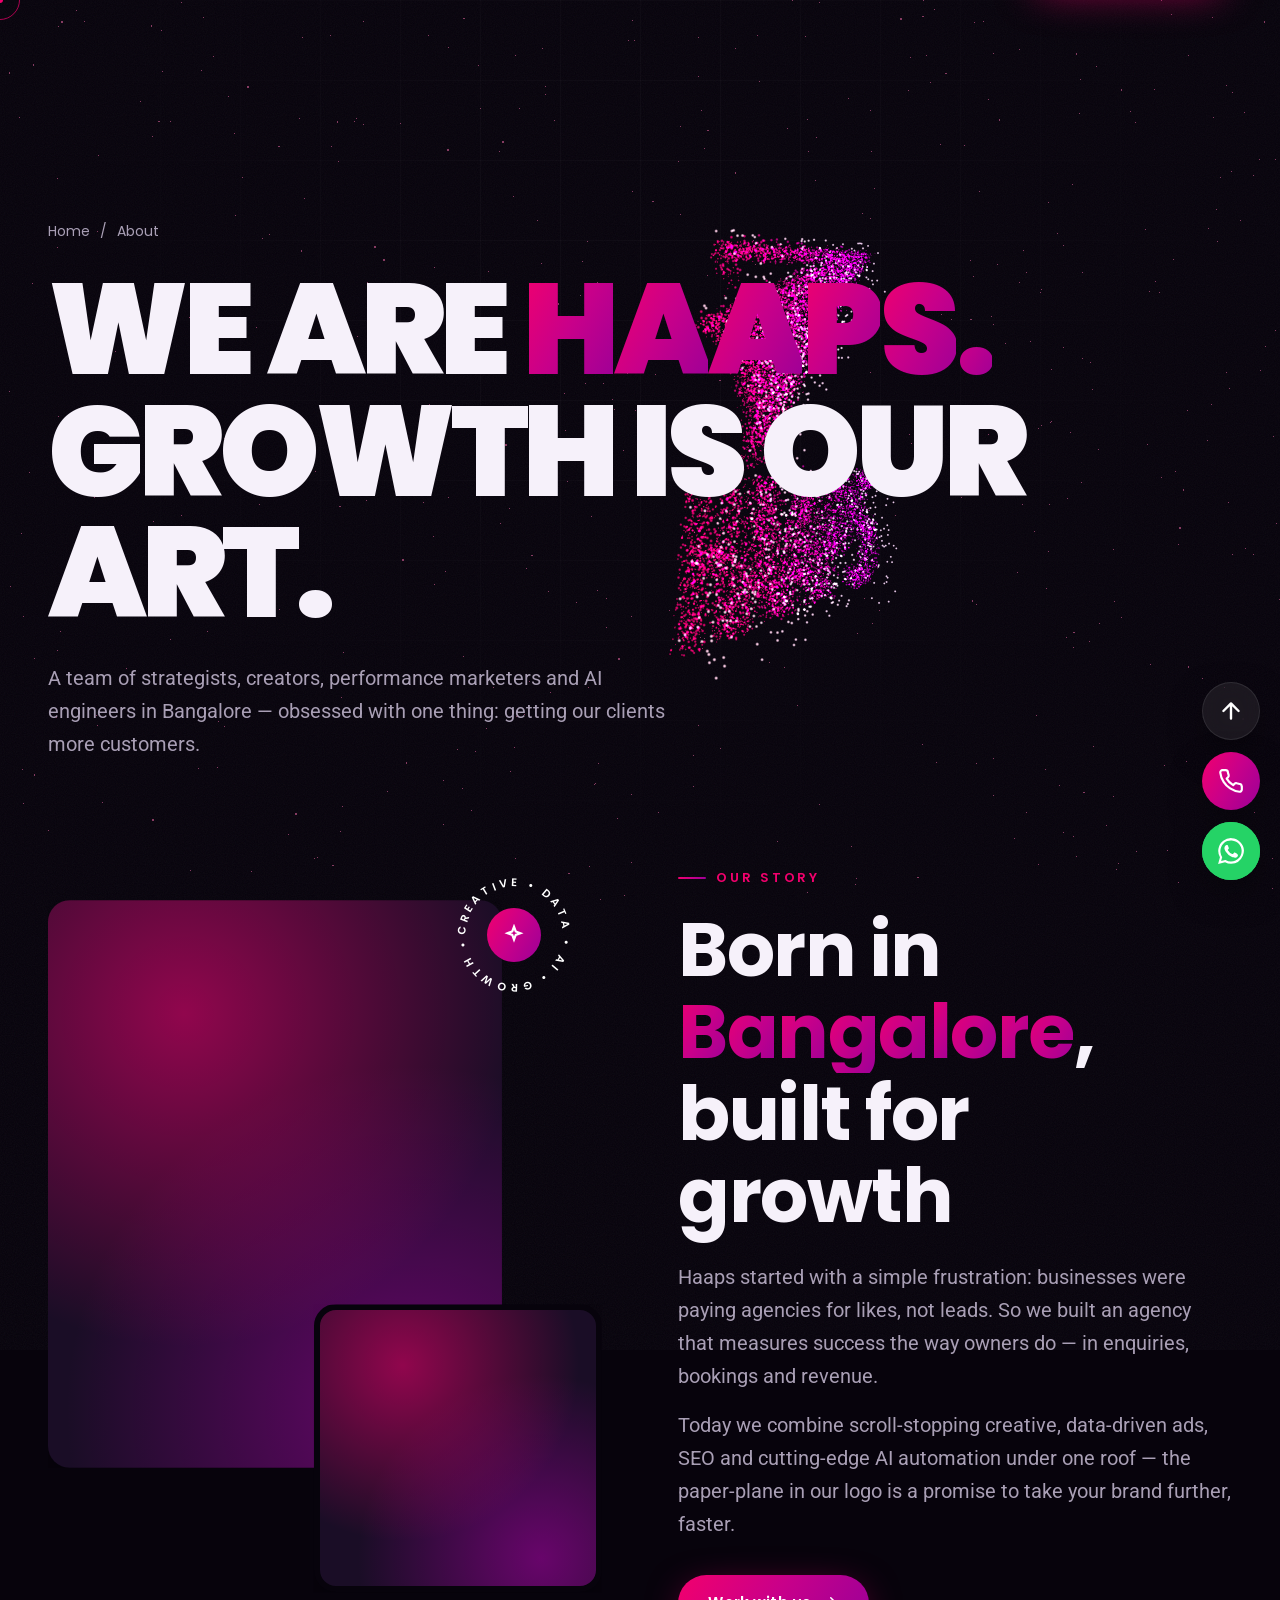
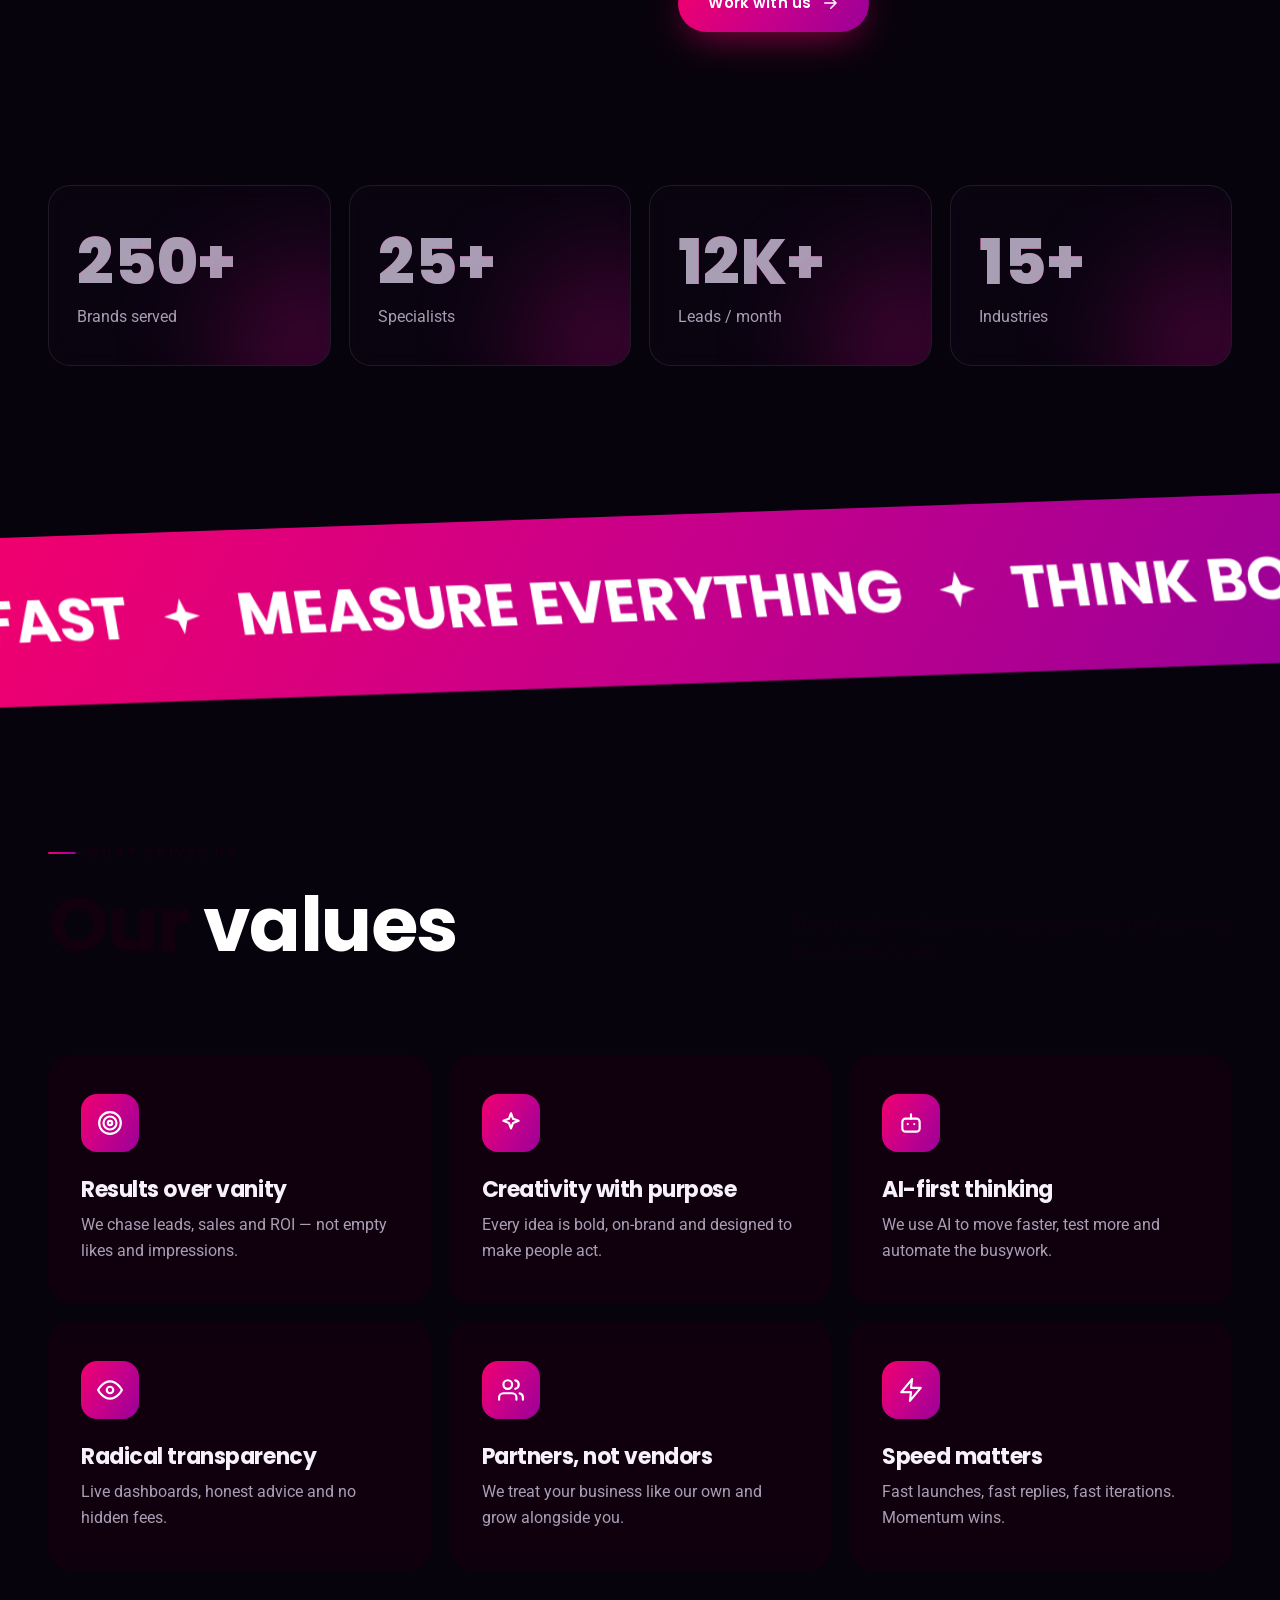
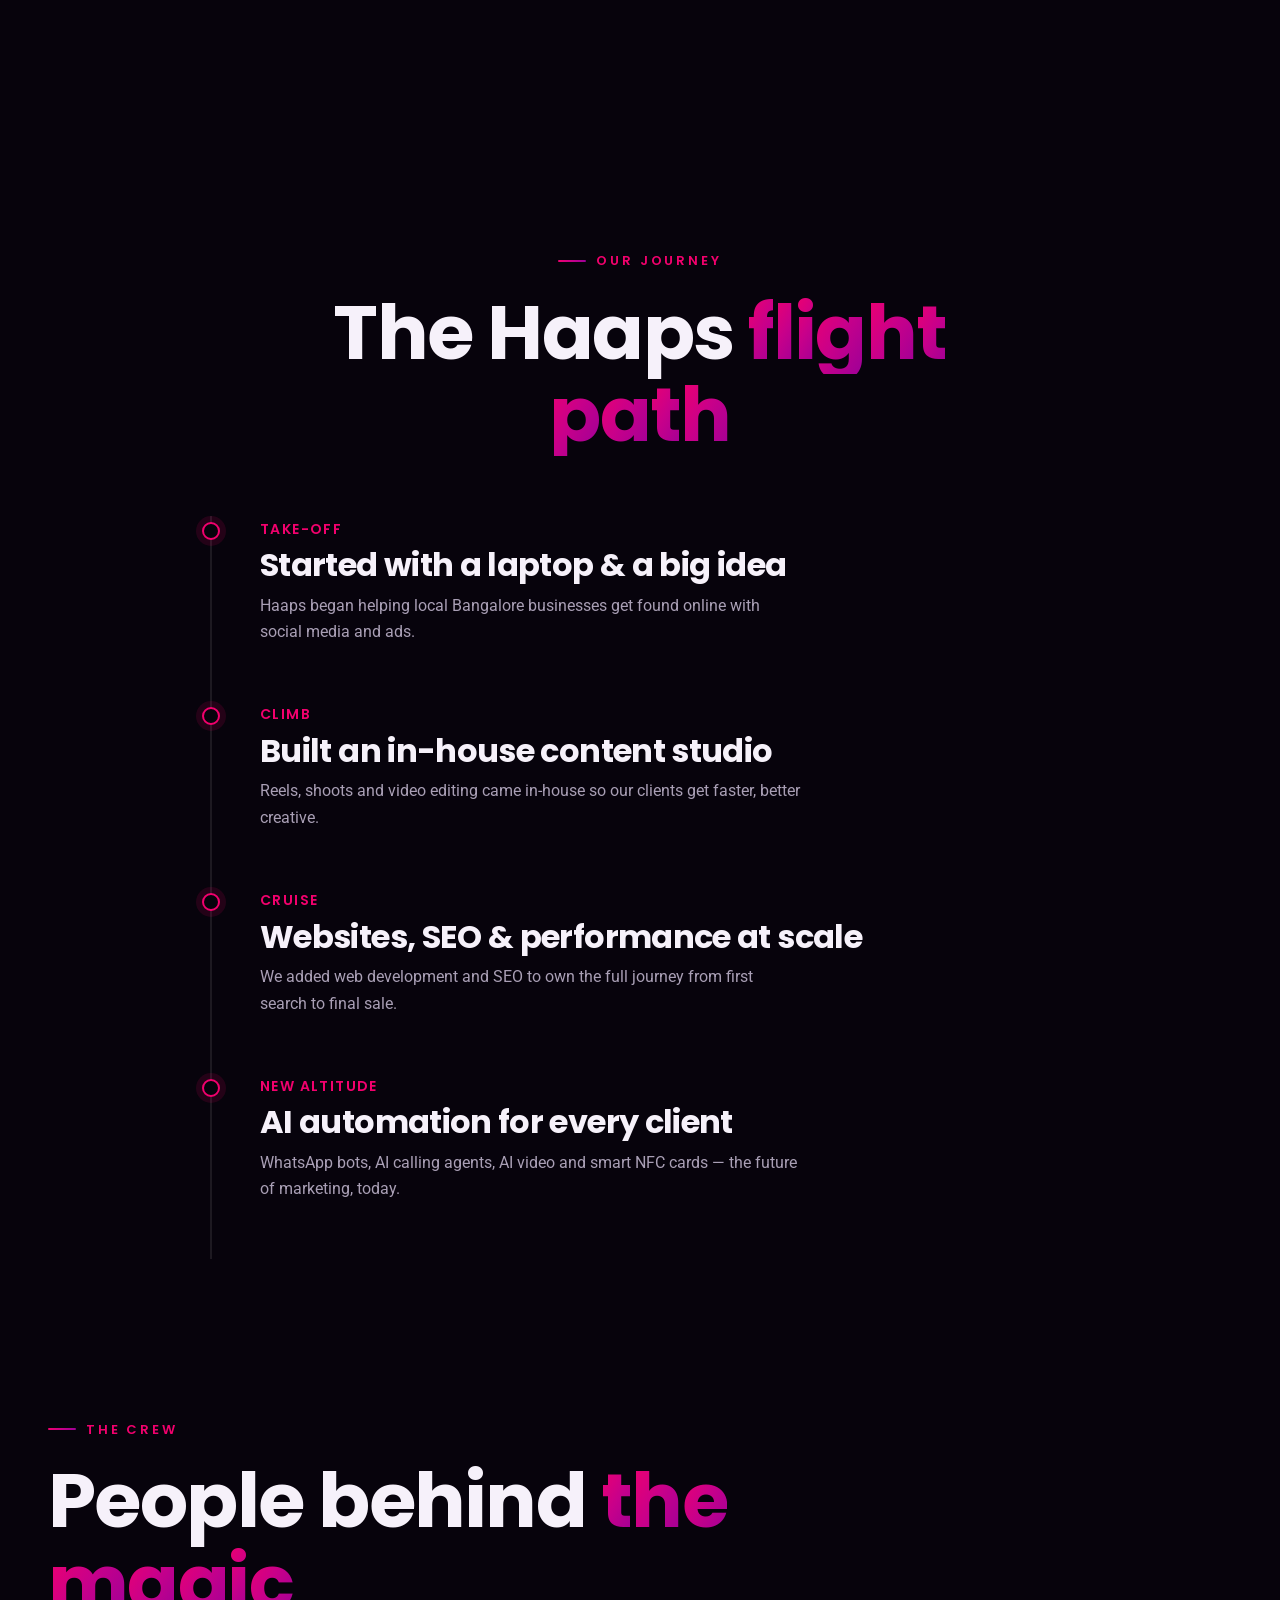
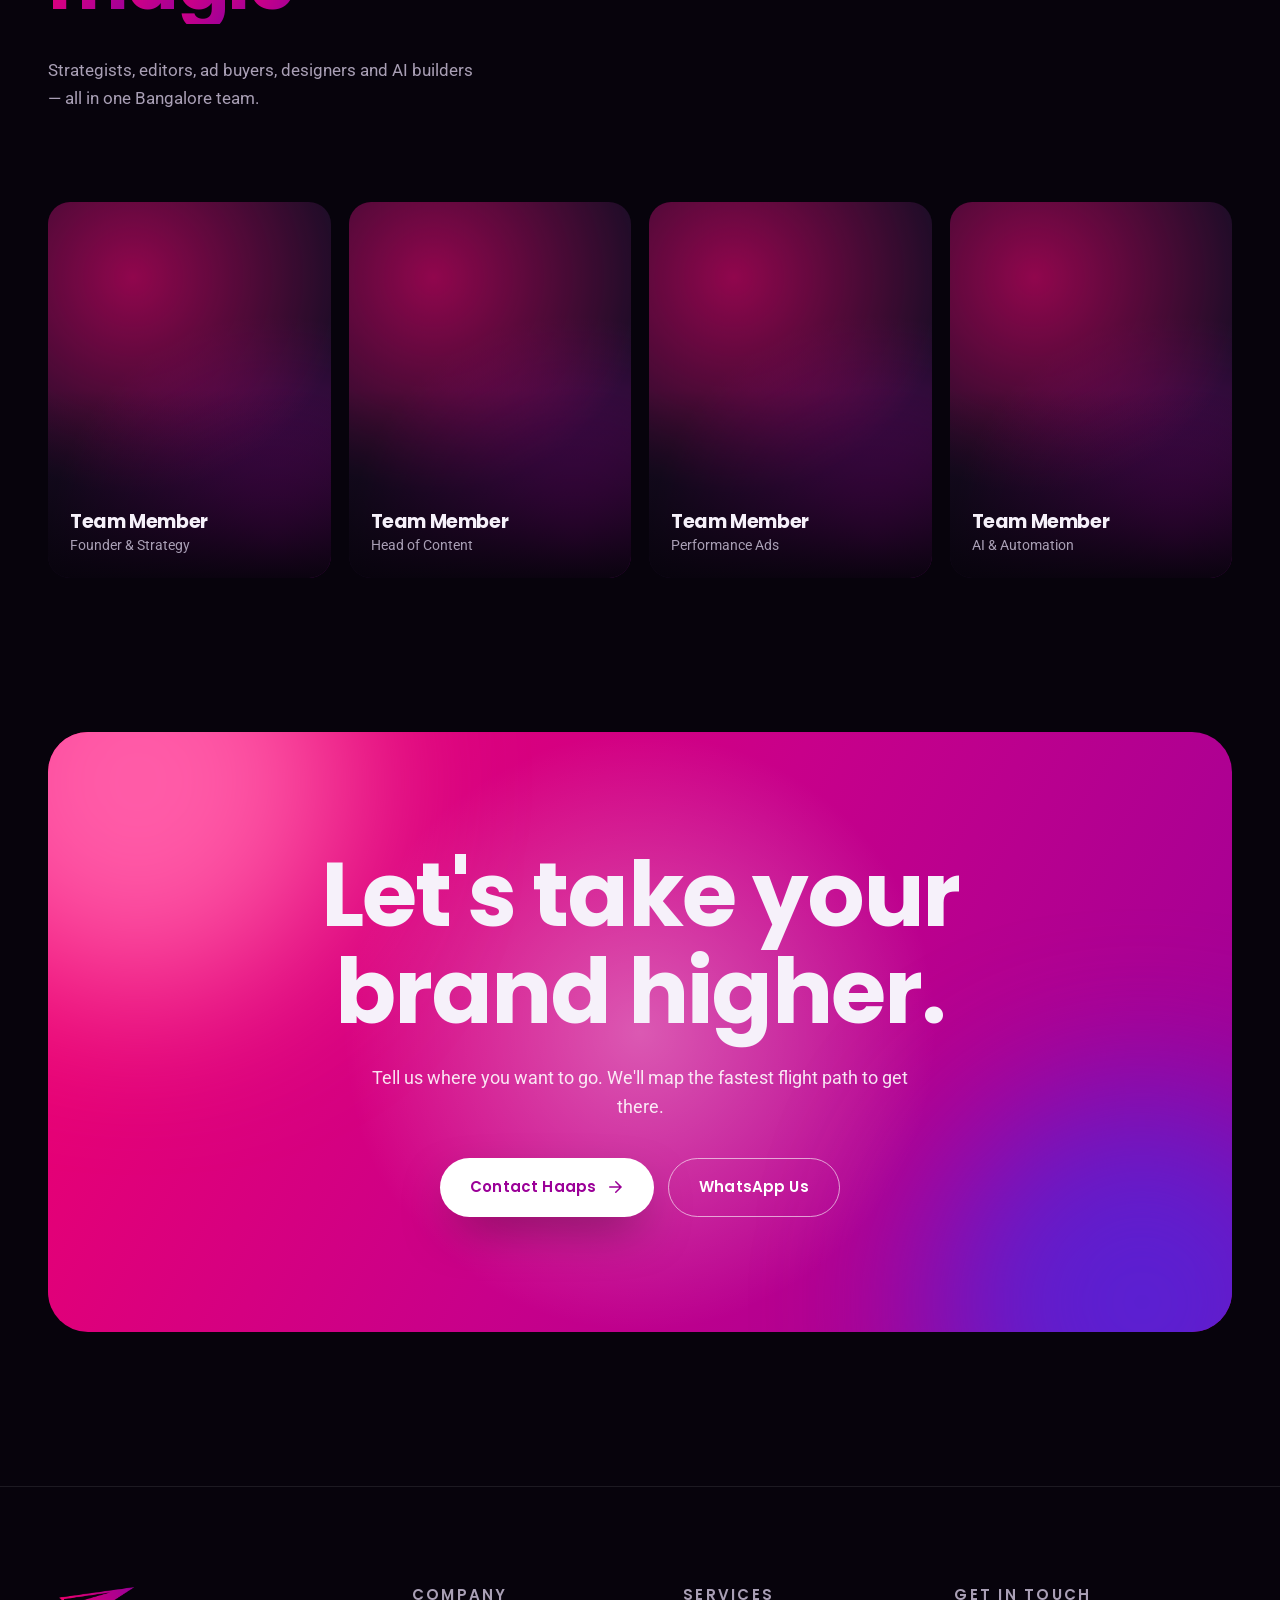
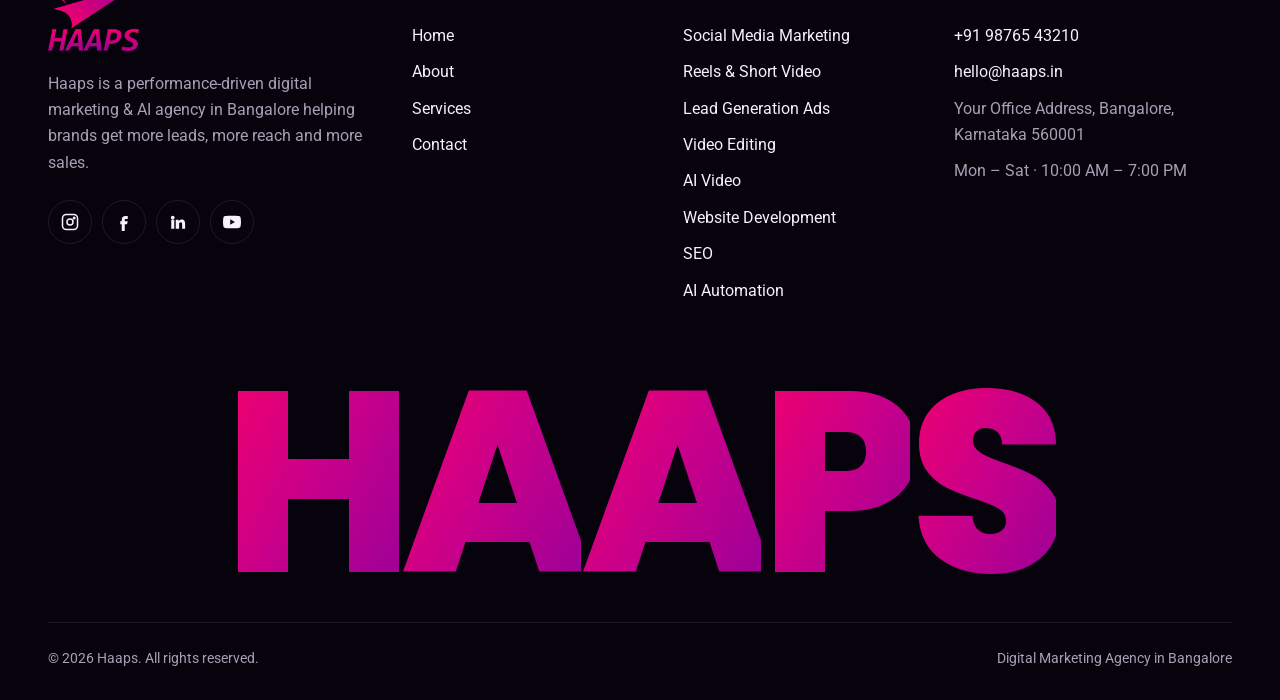
==== commit 79de9a64: "Redesign with particle-morph scene and unique creative sections - Particle engine: ~15k particles as" ====
--- a/about.html
+++ b/about.html
@@ -12,19 +12,19 @@
   <link href="https://fonts.googleapis.com/css2?family=Poppins:wght@400;500;600;700;800&family=Roboto:wght@300;400;500&display=swap" rel="stylesheet">
   <link rel="stylesheet" href="assets/css/style.css">
 </head>
-<body data-page="about" data-scene="inner" id="top">
+<body data-page="about" id="top">
   <canvas id="webgl" aria-hidden="true"></canvas>
 
   <main>
-    <section class="page-hero">
+    <section class="page-hero" data-theme="dark" data-shape="logo" data-shape-x="0.5" data-shape-y="0.3" data-shape-mx="0" data-shape-my="0.55" data-scale="0.6">
       <div class="container">
         <div class="crumbs"><a href="index.html">Home</a><span>/</span><span>About</span></div>
-        <h1 data-split>We are <span class="grad-text">Haaps.</span><br>Growth is our art.</h1>
+        <h1 data-chars>We are <span class="grad-text">Haaps.</span><br>Growth is our art.</h1>
         <p class="lead">A team of strategists, creators, performance marketers and AI engineers in Bangalore — obsessed with one thing: getting our clients more customers.</p>
       </div>
     </section>
 
-    <section style="padding-top:0">
+    <section style="padding-top:0" data-shape="sphere" data-shape-x="-0.6" data-scale="0.6">
       <div class="container split">
         <div class="media-stack">
           <div class="m m1" data-clip><img src="https://images.unsplash.com/photo-1552664730-d307ca884978?auto=format&fit=crop&w=1000&q=75" alt="Haaps team brainstorming" data-speed="1" loading="lazy"></div>
@@ -36,7 +36,7 @@
         </div>
         <div>
           <span class="eyebrow" data-reveal>Our story</span>
-          <h2 class="section-title" data-split-scroll>Born in <span class="grad-text">Bangalore</span>, built for growth</h2>
+          <h2 class="section-title" data-chars>Born in <span class="grad-text">Bangalore</span>, built for growth</h2>
           <p class="lead" data-reveal style="margin-top:24px">Haaps started with a simple frustration: businesses were paying agencies for likes, not leads. So we built an agency that measures success the way owners do — in enquiries, bookings and revenue.</p>
           <p class="lead" data-reveal style="margin-top:16px">Today we combine scroll-stopping creative, data-driven ads, SEO and cutting-edge AI automation under one roof — the paper-plane in our logo is a promise to take your brand further, faster.</p>
           <div class="hero__actions" style="margin-top:34px" data-reveal>
@@ -65,12 +65,12 @@
       </div>
     </div>
 
-    <section>
+    <section data-theme="brand" data-shape="ring" data-shape-x="0.5" data-shape-y="0.4" data-scale="0.8">
       <div class="container">
         <div class="section-head">
           <div>
-            <span class="eyebrow" data-reveal>What drives us</span>
-            <h2 class="section-title" data-split-scroll>Our <span class="grad-text">values</span></h2>
+            <span class="eyebrow" data-reveal style="color:#12000f">What drives us</span>
+            <h2 class="section-title" data-chars>Our <span class="grad-text">values</span></h2>
           </div>
           <p data-reveal>The principles behind every campaign, every reel and every line of code we ship.</p>
         </div>
@@ -85,11 +85,11 @@
       </div>
     </section>
 
-    <section style="padding-top:0">
+    <section style="padding-top:120px" data-theme="dark" data-shape="helix" data-shape-x="0" data-shape-y="0" data-scale="0.8">
       <div class="container">
         <div style="text-align:center;margin-bottom:60px">
           <span class="eyebrow" data-reveal>Our journey</span>
-          <h2 class="section-title" data-split-scroll style="margin:0 auto">The Haaps <span class="grad-text">flight path</span></h2>
+          <h2 class="section-title" data-chars style="margin:0 auto">The Haaps <span class="grad-text">flight path</span></h2>
         </div>
         <div class="timeline">
           <span class="timeline__fill"></span>
@@ -101,12 +101,12 @@
       </div>
     </section>
 
-    <section style="padding-top:0">
+    <section style="padding-top:0" data-shape="wave" data-shape-y="-0.4" data-scale="1">
       <div class="container">
         <div class="section-head">
           <div>
             <span class="eyebrow" data-reveal>The crew</span>
-            <h2 class="section-title" data-split-scroll>People behind <span class="grad-text">the magic</span></h2>
+            <h2 class="section-title" data-chars>People behind <span class="grad-text">the magic</span></h2>
           </div>
           <p data-reveal>Strategists, editors, ad buyers, designers and AI builders — all in one Bangalore team.</p>
         </div>
--- a/assets/css/style.css
+++ b/assets/css/style.css
@@ -704,3 +704,170 @@
 .stat, .faq-item, .value, .pkg, .info-card, .mini { backdrop-filter: blur(14px); -webkit-backdrop-filter: blur(14px); background-color: rgba(14, 7, 22, .55); }
 .s-card { background-color: rgba(14, 7, 22, .72); }
 .s-card--feature { background-color: rgba(30, 6, 30, .75); }
+
+/* =========================================================
+   V2 — creative sections
+   ========================================================= */
+body { transition: none; }
+#webgl { z-index: 1; }
+main { z-index: 2; }
+.eyebrow { color: var(--pink); }
+
+/* ---------- 1. Kinetic hero ---------- */
+.k-hero { min-height: 100svh; display: flex; align-items: flex-end; padding: 120px 0 90px; position: relative; }
+.k-hero__inner { position: relative; }
+.k-hero__tag { display: inline-flex; align-items: center; gap: 10px; font-family: var(--font-display); font-size: 14px; letter-spacing: .12em; text-transform: uppercase; color: var(--muted); margin-bottom: 26px; }
+.k-hero__title { font-size: clamp(58px, 9.6vw, 170px); font-weight: 900; line-height: .86; letter-spacing: -.05em; text-transform: uppercase; }
+.k-line { display: block; perspective: 800px; }
+.k-line:nth-child(2) { padding-left: 8vw; -webkit-text-stroke: 2px rgba(255,255,255,.85); color: transparent; }
+.k-line--word { font-style: italic; }
+.k-word { display: inline-block; min-width: 3ch; padding-right: .1em; }
+.k-hero__foot { display: flex; justify-content: space-between; align-items: flex-end; gap: 30px; margin-top: 40px; flex-wrap: wrap; }
+.k-hero__foot p { max-width: 430px; color: var(--muted); font-size: 17px; }
+.k-hero__cta { display: flex; align-items: center; gap: 28px; flex-wrap: wrap; }
+.k-link { font-family: var(--font-display); font-weight: 600; border-bottom: 2px solid var(--pink); padding-bottom: 2px; }
+.k-hero__hint { position: absolute; top: 50%; right: 3vw; writing-mode: vertical-rl; font-size: 11px; letter-spacing: .3em; text-transform: uppercase; color: var(--muted); }
+.char { display: inline-block; transform-origin: 50% 100%; will-change: transform; }
+.wd { display: inline-block; white-space: nowrap; }
+
+/* ---------- 2. Velocity strip ---------- */
+.strip { padding: 40px 0; overflow: hidden; }
+.strip__row { white-space: nowrap; font-family: var(--font-display); font-weight: 900; font-size: clamp(48px, 9vw, 140px); line-height: 1; letter-spacing: -.03em; will-change: transform; }
+.strip__row span { display: inline-block; }
+.strip__row--outline { color: transparent; -webkit-text-stroke: 1.5px var(--pink); }
+
+/* ---------- 3. Zoom-through ---------- */
+.zoom { height: 260vh; padding: 0; }
+.zoom__stage { position: sticky; top: 0; height: 100vh; display: grid; place-items: center; overflow: hidden; }
+.zoom__cap { position: absolute; top: 24vh; left: 0; right: 0; text-align: center; font-family: var(--font-display); font-size: clamp(18px, 2.4vw, 30px); color: var(--muted); }
+.zoom__word { font-family: var(--font-display); font-weight: 900; font-size: clamp(60px, 22vw, 400px); line-height: .8; letter-spacing: -.05em; background: var(--grad); -webkit-background-clip: text; background-clip: text; color: transparent; will-change: transform; }
+.zoom__L { display: inline-block; }
+.zoom__fill { position: absolute; inset: 0; background: #f2006d; opacity: 0; pointer-events: none; }
+
+/* ---------- 4. Manifesto (brand) ---------- */
+.manifesto { min-height: 110vh; display: flex; align-items: center; color: #12000f; }
+.m-eyebrow { font-family: var(--font-display); font-weight: 600; letter-spacing: .1em; display: block; margin-bottom: 30px; }
+.manifesto__text { font-family: var(--font-display); font-weight: 800; font-size: clamp(30px, 5.2vw, 82px); line-height: 1.08; letter-spacing: -.035em; max-width: 18ch; }
+.manifesto__text i { font-style: italic; color: #fff; }
+.manifesto__text .word { opacity: .18; }
+.manifesto__row { display: flex; flex-wrap: wrap; gap: 12px; margin-top: 50px; }
+.m-pill { padding: 14px 24px; border-radius: 99px; border: 2px solid #12000f; font-family: var(--font-display); font-weight: 600; transition: background .3s, color .3s; }
+.m-pill:hover { background: #12000f; color: #fff; }
+
+/* ---------- 5. Orbit services ---------- */
+.orbit { height: 450vh; padding: 0; }
+.orbit__stage { position: sticky; top: 0; height: 100vh; overflow: hidden; display: flex; flex-direction: column; justify-content: center; }
+.orbit__head { position: absolute; top: 110px; left: 0; right: 0; display: flex; justify-content: space-between; align-items: center; z-index: 3; }
+.orbit__count { font-family: var(--font-display); font-size: 18px; color: var(--muted); }
+.orbit__count b { font-size: 44px; color: #fff; }
+.orbit__ghost { position: absolute; top: 50%; left: 50%; transform: translate(-50%, -50%); font-family: var(--font-display); font-weight: 900; font-size: clamp(90px, 22vw, 360px); white-space: nowrap; color: transparent; -webkit-text-stroke: 1.5px rgba(242, 0, 109, .45); letter-spacing: -.04em; z-index: 0; pointer-events: none; }
+.orbit__scene { perspective: 1600px; height: 440px; position: relative; z-index: 2; margin-top: 40px; }
+.orbit__ring { position: absolute; left: 50%; top: 50%; width: 0; height: 0; transform-style: preserve-3d; }
+.o-card { --w: 300px; position: absolute; width: var(--w); height: 400px; left: calc(var(--w) / -2); top: -200px; padding: 30px 28px; border-radius: 26px; display: flex; flex-direction: column; background: linear-gradient(160deg, rgba(40, 10, 50, .92), rgba(14, 6, 22, .95)); border: 1px solid rgba(242, 0, 109, .35); box-shadow: 0 30px 80px -30px rgba(242, 0, 109, .5); backface-visibility: hidden; transition: border-color .3s; }
+.o-card.is-front { border-color: var(--pink); background: linear-gradient(160deg, #f2006d, #9b0098); }
+.o-card__n { font-family: var(--font-display); font-weight: 800; font-size: 15px; opacity: .7; }
+.o-card__ico { font-size: 54px; line-height: 1; margin: auto 0 20px; }
+.o-card h3 { font-size: 26px; }
+.o-card p { font-size: 14.5px; opacity: .8; margin-top: 10px; }
+.o-card__go { margin-top: 18px; font-family: var(--font-display); font-weight: 600; font-size: 14px; }
+.orbit__bar { position: absolute; bottom: 50px; left: 50%; transform: translateX(-50%); width: min(300px, 60vw); height: 3px; background: var(--border); border-radius: 3px; overflow: hidden; }
+.orbit__bar span { display: block; height: 100%; background: var(--grad); transform-origin: left; transform: scaleX(0); }
+
+/* ---------- 6. Numbers (light) ---------- */
+.numbers { color: #12000f; min-height: 100vh; display: flex; align-items: center; }
+.numbers__title { font-size: clamp(44px, 8vw, 130px); font-weight: 900; letter-spacing: -.045em; line-height: .9; margin-bottom: 70px; }
+.numbers__grid { display: grid; grid-template-columns: repeat(4, 1fr); border-top: 2px solid #12000f; }
+.num { padding: 30px 20px 10px 0; border-right: 2px solid rgba(18, 0, 15, .12); display: flex; flex-wrap: wrap; align-items: flex-start; }
+.num:last-child { border-right: 0; }
+.odo { display: inline-flex; font-family: var(--font-display); font-weight: 900; font-size: clamp(56px, 7vw, 120px); line-height: 1; height: 1em; overflow: hidden; letter-spacing: -.04em; color: #12000f; }
+.odo__col { display: flex; flex-direction: column; will-change: transform; }
+.odo__col span { height: 1em; display: block; background: var(--grad); -webkit-background-clip: text; background-clip: text; color: transparent; }
+.num__suf { font-family: var(--font-display); font-weight: 800; font-size: clamp(24px, 3vw, 46px); color: #9b0098; margin-left: 4px; }
+.num p { flex-basis: 100%; margin-top: 10px; font-weight: 500; }
+
+/* ---------- 7. Work list ---------- */
+.works__head { margin-bottom: 50px; }
+.w-list { border-top: 1px solid var(--border); }
+.w-row { display: grid; grid-template-columns: 60px 1fr auto auto; gap: 24px; align-items: center; padding: 32px 0; border-bottom: 1px solid var(--border); position: relative; transition: padding .5s var(--ease), color .3s; }
+.w-row::before { content: ""; position: absolute; inset: 0; background: var(--grad); transform: scaleY(0); transform-origin: bottom; transition: transform .5s var(--ease); z-index: -1; }
+.w-row:hover { padding-left: 24px; padding-right: 24px; }
+.w-row:hover::before { transform: scaleY(1); }
+.w-n { font-family: var(--font-display); color: var(--muted); }
+.w-row:hover .w-n, .w-row:hover .w-c { color: #fff; }
+.w-t { font-family: var(--font-display); font-weight: 800; font-size: clamp(28px, 4.6vw, 70px); letter-spacing: -.035em; line-height: 1; }
+.w-c { color: var(--muted); font-size: 15px; text-align: right; }
+.w-r { font-family: var(--font-display); font-weight: 700; padding: 8px 16px; border-radius: 99px; border: 1px solid var(--border); white-space: nowrap; }
+.w-float { position: fixed; top: 0; left: 0; width: 320px; height: 220px; border-radius: 18px; overflow: hidden; pointer-events: none; z-index: 50; opacity: 0; transform: translate(-50%, -50%) scale(.6); background: var(--grad); }
+.w-float img { width: 100%; height: 100%; object-fit: cover; }
+
+/* ---------- 8. Flight path ---------- */
+.flight { padding: 0; }
+.flight__pin { height: 100vh; display: flex; flex-direction: column; justify-content: center; overflow: hidden; }
+.flight__head { margin-bottom: 30px; }
+.flight__track { position: relative; width: 3000px; height: 420px; margin-left: var(--gutter); will-change: transform; }
+.flight__svg { position: absolute; inset: 0; width: 100%; height: 100%; overflow: visible; }
+.flight__ghost { fill: none; stroke: rgba(255, 255, 255, .12); stroke-width: 2; stroke-dasharray: 8 12; }
+.flight__line { fill: none; stroke: url(#fg); stroke-width: 4; stroke-linecap: round; }
+.flight__plane { position: absolute; left: 0; top: 0; width: 64px; height: 64px; margin: -32px 0 0 -32px; filter: drop-shadow(0 0 20px rgba(242, 0, 109, .9)); z-index: 3; }
+.f-stop { position: absolute; left: var(--x); top: var(--y); width: 280px; padding: 22px 24px; border-radius: 20px; background: rgba(14, 7, 22, .7); border: 1px solid var(--border); backdrop-filter: blur(12px); -webkit-backdrop-filter: blur(12px); }
+.f-stop b { font-family: var(--font-display); font-size: 40px; font-weight: 900; background: var(--grad); -webkit-background-clip: text; background-clip: text; color: transparent; line-height: 1; }
+.f-stop h3 { font-size: 22px; margin: 8px 0 6px; }
+.f-stop p { color: var(--muted); font-size: 14.5px; }
+
+/* ---------- 9. Deck ---------- */
+.deck-wrap { display: grid; grid-template-columns: 1fr 1fr; gap: 60px; align-items: center; }
+.deck { position: relative; height: 420px; touch-action: pan-y; }
+.d-card { position: absolute; inset: 0; padding: 40px; border-radius: 30px; display: flex; flex-direction: column; justify-content: space-between; cursor: grab; user-select: none; background: linear-gradient(160deg, #23092c, #12061c); border: 1px solid rgba(242, 0, 109, .35); box-shadow: 0 40px 80px -30px rgba(0, 0, 0, .8); will-change: transform; }
+.d-card:nth-child(4n+1) { background: linear-gradient(150deg, #f2006d, #9b0098); }
+.d-card:active { cursor: grabbing; }
+.d-card blockquote { font-family: var(--font-display); font-size: clamp(20px, 2.2vw, 28px); font-weight: 600; line-height: 1.3; }
+.d-card cite { font-style: normal; display: grid; }
+.d-card cite span { opacity: .75; font-size: 14px; }
+
+/* ---------- 10. Talk ---------- */
+.talk { min-height: 100vh; display: flex; align-items: center; text-align: center; }
+.talk__inner { display: grid; justify-items: center; gap: 40px; }
+.talk__title { font-size: clamp(48px, 9vw, 150px); font-weight: 900; letter-spacing: -.045em; line-height: .9; }
+.talk__btn { position: relative; width: clamp(200px, 26vw, 300px); aspect-ratio: 1; display: grid; place-items: center; }
+.talk__ring { position: absolute; inset: 0; width: 100%; height: 100%; animation: spin 16s linear infinite; }
+.talk__ring text { fill: #fff; font-family: var(--font-display); font-weight: 700; font-size: 15px; letter-spacing: 4px; }
+.talk__core { width: 58%; aspect-ratio: 1; border-radius: 50%; background: var(--grad); display: grid; place-items: center; box-shadow: 0 0 80px rgba(242, 0, 109, .6); transition: transform .6s var(--ease); }
+.talk__core svg { width: 34%; transition: transform .6s var(--ease); }
+.talk__btn:hover .talk__core { transform: scale(1.12); }
+.talk__btn:hover .talk__core svg { transform: rotate(45deg); }
+.talk__sub { color: var(--muted); }
+
+/* ---------- responsive v2 ---------- */
+@media (max-width: 960px) {
+  .deck-wrap { grid-template-columns: 1fr; }
+  .numbers__grid { grid-template-columns: 1fr 1fr; }
+  .num:nth-child(2) { border-right: 0; }
+  .w-row { grid-template-columns: 40px 1fr auto; }
+  .w-c { display: none; }
+  .k-hero__hint { display: none; }
+}
+@media (max-width: 640px) {
+  .k-hero { align-items: flex-end; padding-bottom: 60px; }
+  .k-line:nth-child(2) { padding-left: 0; -webkit-text-stroke-width: 1.2px; }
+  .o-card { --w: 230px; height: 330px; top: -165px; padding: 24px 22px; }
+  .o-card h3 { font-size: 21px; }
+  .orbit__scene { height: 360px; }
+  .orbit__head { top: 90px; }
+  .flight__track { width: 2200px; height: 460px; }
+  .f-stop { width: 230px; padding: 18px; }
+  .w-row { grid-template-columns: 1fr auto; gap: 12px; padding: 24px 0; }
+  .w-n { display: none; }
+  .w-r { font-size: 13px; padding: 6px 12px; }
+  .deck { height: 400px; }
+  .d-card { padding: 28px; }
+  .numbers__title { margin-bottom: 40px; }
+}
+@media (hover: none) { .w-float { display: none; } }
+
+.footer { background: #07030c; }
+.grad-text .char { background: var(--grad); -webkit-background-clip: text; background-clip: text; color: transparent; }
+.page-hero h1 { text-transform: uppercase; font-weight: 900; }
+section[data-theme="brand"] { color: #12000f; }
+section[data-theme="brand"] .section-head p { color: rgba(18, 0, 15, .75); }
+section[data-theme="brand"] .grad-text, section[data-theme="brand"] .grad-text .char { background: none; -webkit-text-fill-color: #fff; color: #fff; }
+section[data-theme="brand"] .value { color: var(--text); background-color: rgba(18, 0, 15, .85); border-color: transparent; }
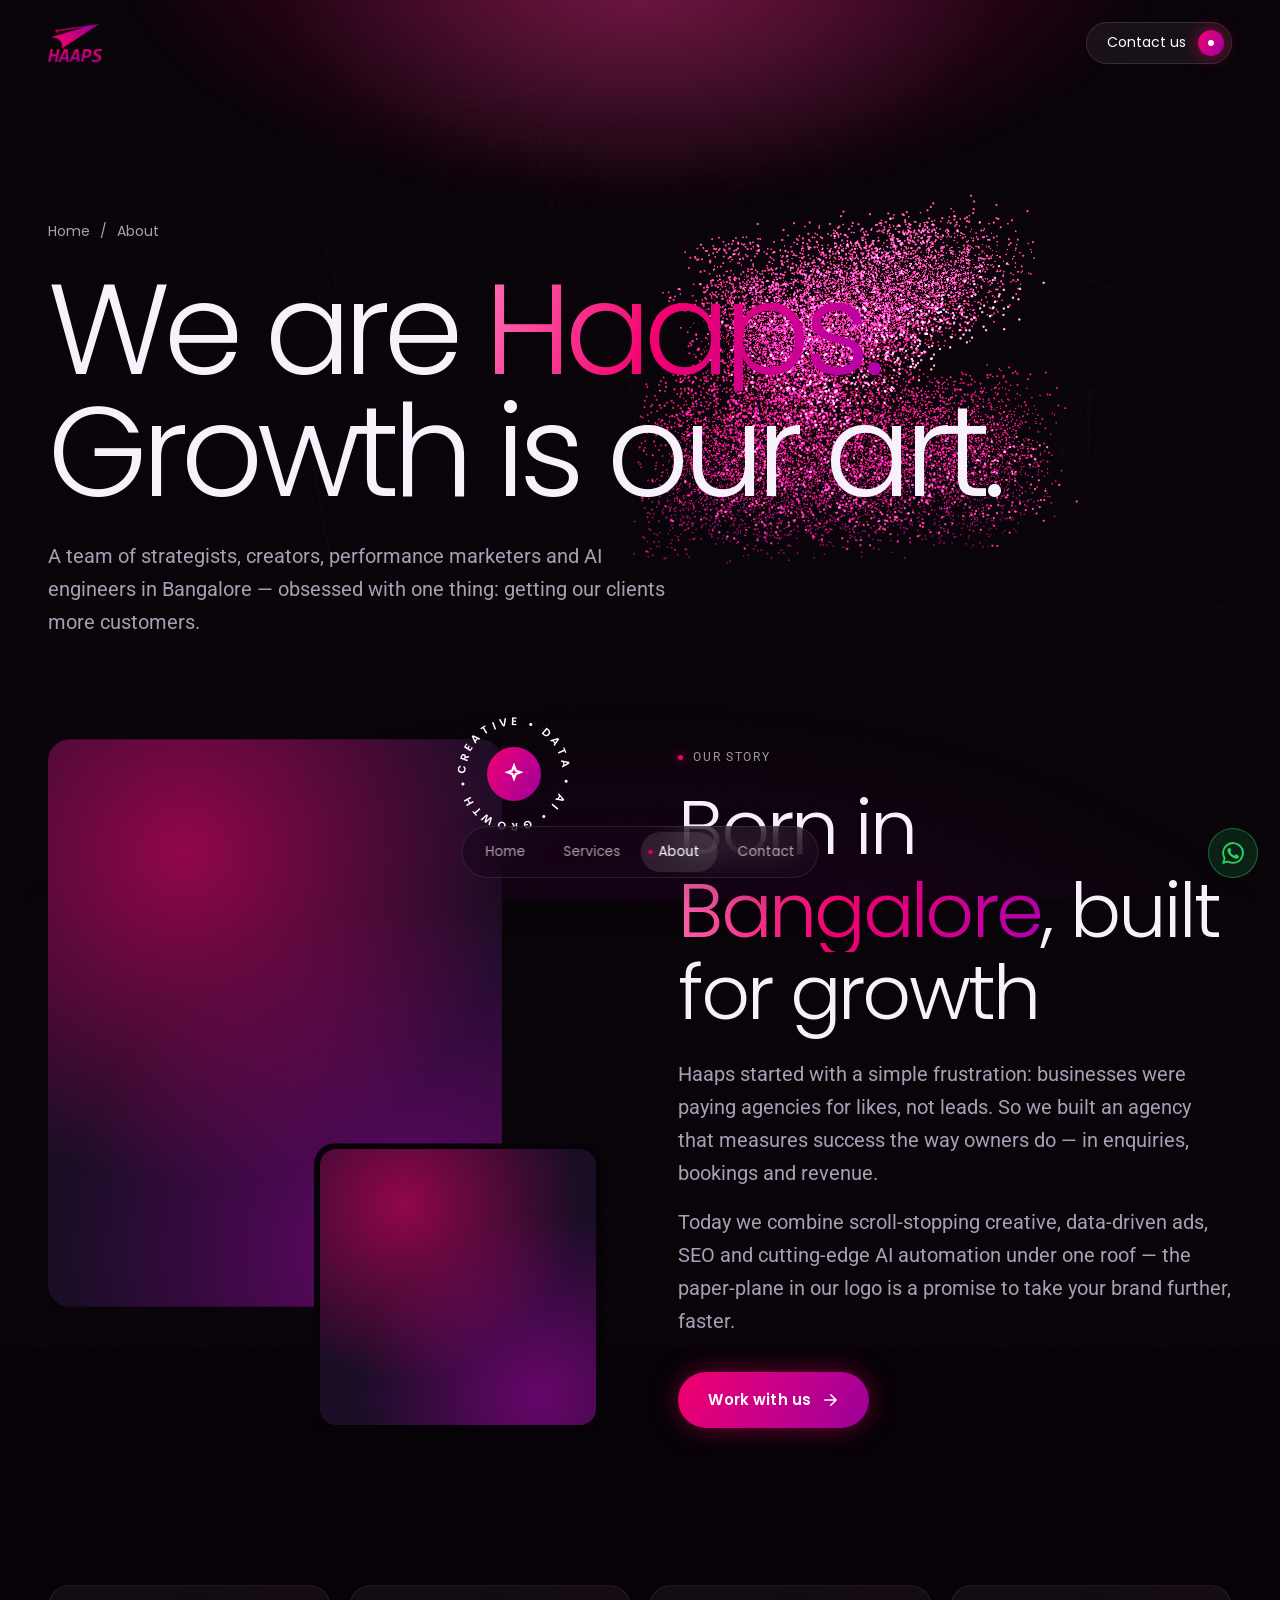
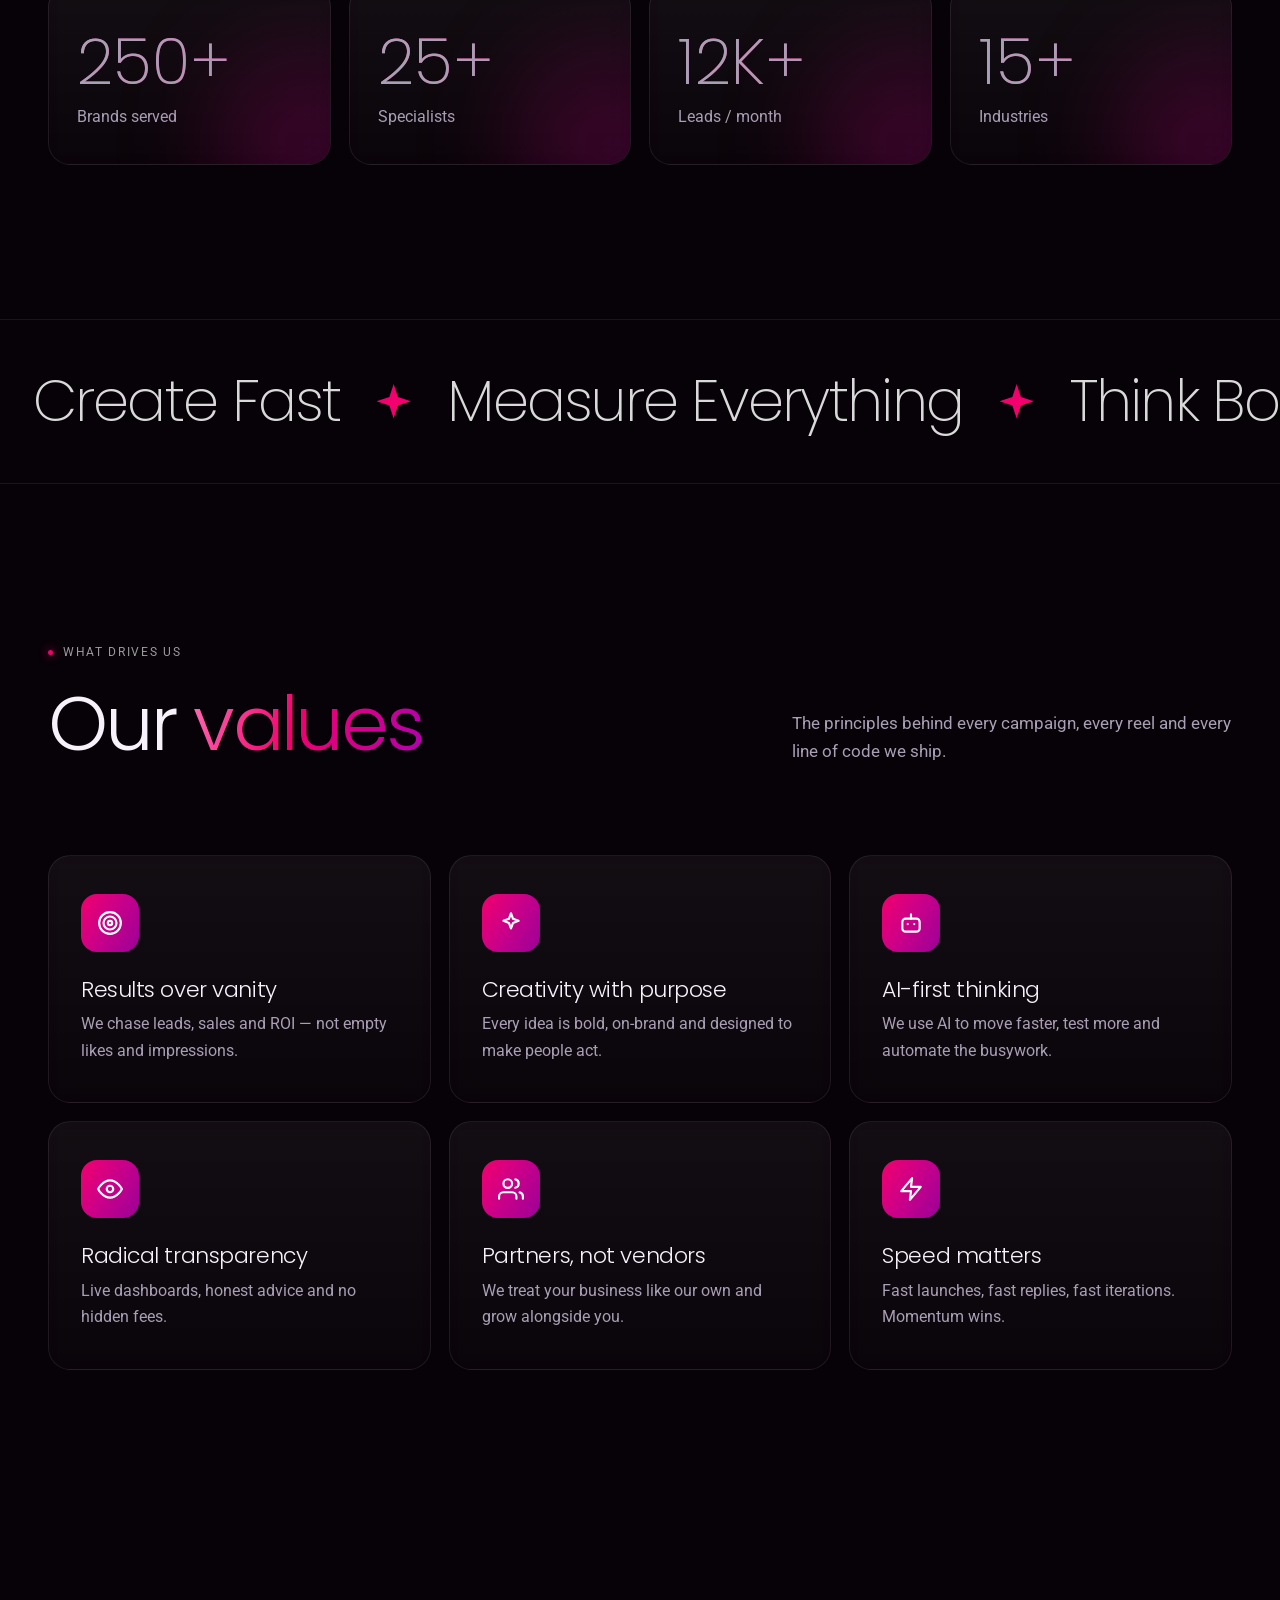
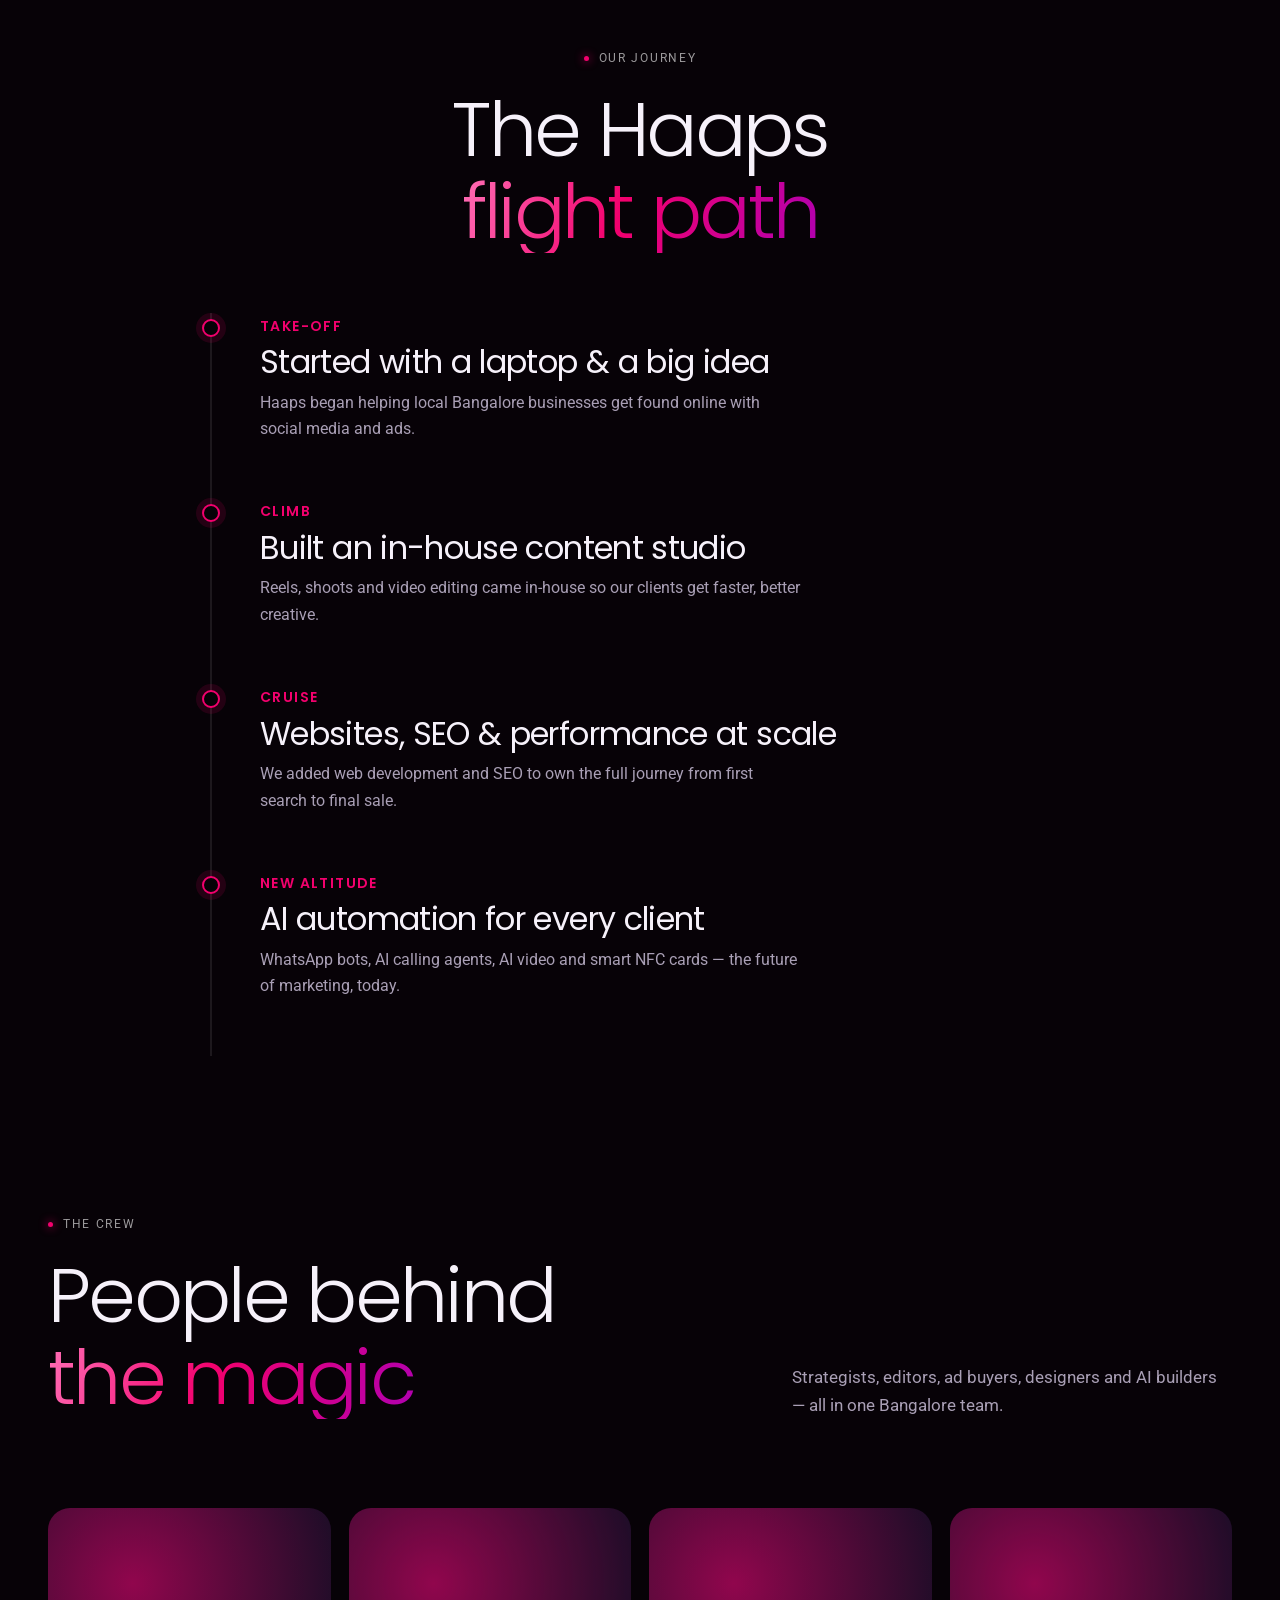
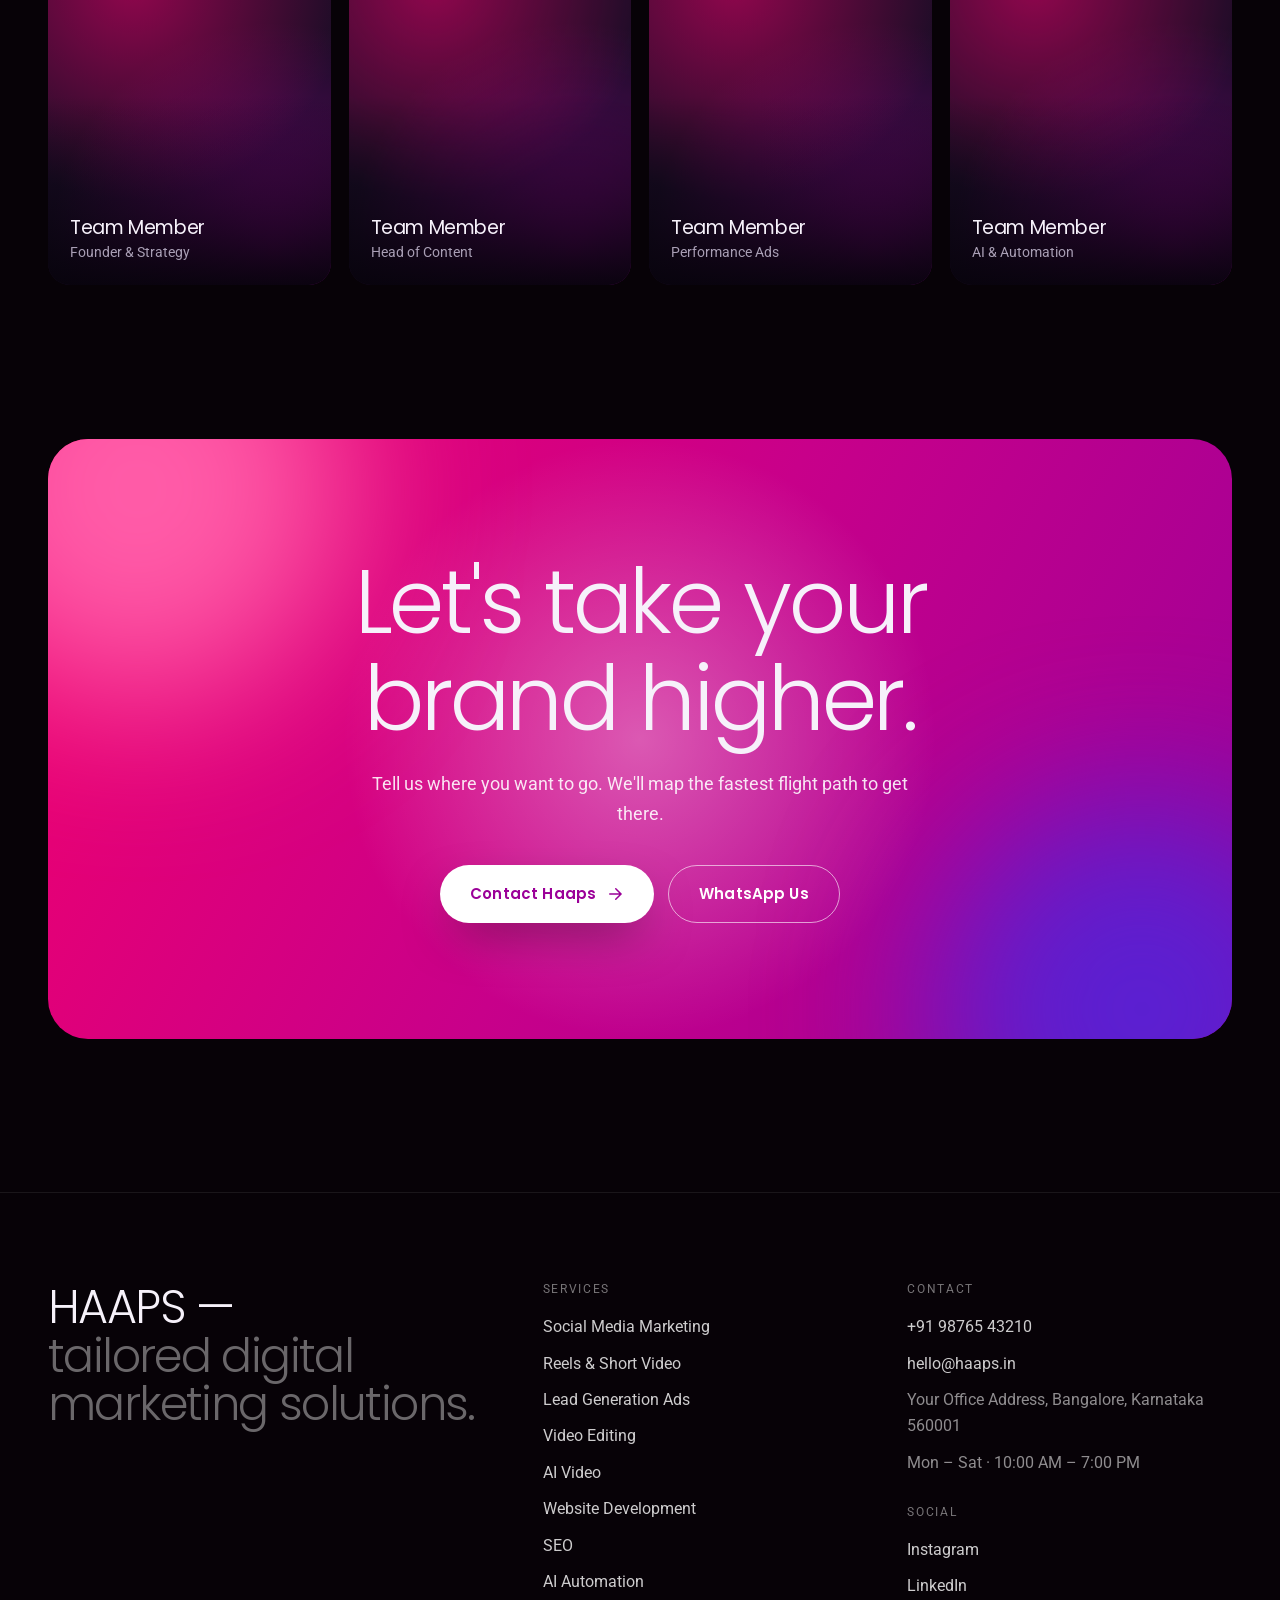
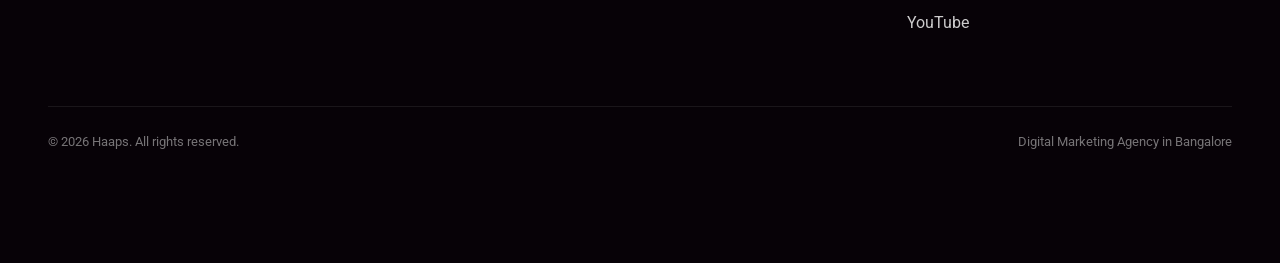
==== commit 3f6ef535: "Redesign in a lit-particle style based on the client's reference - Particle engine rebuilt: dense to" ====
--- a/about.html
+++ b/about.html
@@ -16,7 +16,7 @@
   <canvas id="webgl" aria-hidden="true"></canvas>
 
   <main>
-    <section class="page-hero" data-theme="dark" data-shape="logo" data-shape-x="0.5" data-shape-y="0.3" data-shape-mx="0" data-shape-my="0.55" data-scale="0.6">
+    <section class="page-hero" data-shape="logo" data-shape-x="0.66" data-shape-y="0.42" data-shape-mx="0.35" data-shape-my="0.62" data-scale="0.42">
       <div class="container">
         <div class="crumbs"><a href="index.html">Home</a><span>/</span><span>About</span></div>
         <h1 data-chars>We are <span class="grad-text">Haaps.</span><br>Growth is our art.</h1>
@@ -24,7 +24,7 @@
       </div>
     </section>
 
-    <section style="padding-top:0" data-shape="sphere" data-shape-x="-0.6" data-scale="0.6">
+    <section style="padding-top:0" data-shape="blob" data-shape-x="-0.6" data-scale="0.6">
       <div class="container split">
         <div class="media-stack">
           <div class="m m1" data-clip><img src="https://images.unsplash.com/photo-1552664730-d307ca884978?auto=format&fit=crop&w=1000&q=75" alt="Haaps team brainstorming" data-speed="1" loading="lazy"></div>
@@ -65,11 +65,11 @@
       </div>
     </div>
 
-    <section data-theme="brand" data-shape="ring" data-shape-x="0.5" data-shape-y="0.4" data-scale="0.8">
+    <section data-shape="torus" data-shape-x="0.5" data-shape-y="0.4" data-scale="0.8">
       <div class="container">
         <div class="section-head">
           <div>
-            <span class="eyebrow" data-reveal style="color:#12000f">What drives us</span>
+            <span class="eyebrow" data-reveal>What drives us</span>
             <h2 class="section-title" data-chars>Our <span class="grad-text">values</span></h2>
           </div>
           <p data-reveal>The principles behind every campaign, every reel and every line of code we ship.</p>
@@ -85,7 +85,7 @@
       </div>
     </section>
 
-    <section style="padding-top:120px" data-theme="dark" data-shape="helix" data-shape-x="0" data-shape-y="0" data-scale="0.8">
+    <section style="padding-top:120px" data-shape="plexus" data-shape-x="0" data-shape-y="0" data-scale="0.8">
       <div class="container">
         <div style="text-align:center;margin-bottom:60px">
           <span class="eyebrow" data-reveal>Our journey</span>
@@ -101,7 +101,7 @@
       </div>
     </section>
 
-    <section style="padding-top:0" data-shape="wave" data-shape-y="-0.4" data-scale="1">
+    <section style="padding-top:0" data-shape="field" data-shape-y="-0.4" data-scale="1">
       <div class="container">
         <div class="section-head">
           <div>
--- a/assets/css/style.css
+++ b/assets/css/style.css
@@ -705,169 +705,242 @@
 .s-card { background-color: rgba(14, 7, 22, .72); }
 .s-card--feature { background-color: rgba(30, 6, 30, .75); }
 
+
 /* =========================================================
-   V2 — creative sections
+   V3 — "lit particles" design language
+   Thin type, deep magenta darkness, top-down light, glass pills
    ========================================================= */
-body { transition: none; }
+:root {
+  --bg: #070207;
+  --glow: rgba(242, 0, 109, .55);
+  --line: rgba(255, 255, 255, .08);
+}
+body { background: var(--bg); }
+h1, h2, h3, h4, .display { font-weight: 300; letter-spacing: -.035em; }
+h3, h4 { font-weight: 400; letter-spacing: -.02em; }
+b, strong { font-weight: 500; }
+.section-title { font-weight: 300; }
+.bg-grid { display: none; }
+.bg-noise { opacity: .035; }
 #webgl { z-index: 1; }
 main { z-index: 2; }
-.eyebrow { color: var(--pink); }
-
-/* ---------- 1. Kinetic hero ---------- */
-.k-hero { min-height: 100svh; display: flex; align-items: flex-end; padding: 120px 0 90px; position: relative; }
-.k-hero__inner { position: relative; }
-.k-hero__tag { display: inline-flex; align-items: center; gap: 10px; font-family: var(--font-display); font-size: 14px; letter-spacing: .12em; text-transform: uppercase; color: var(--muted); margin-bottom: 26px; }
-.k-hero__title { font-size: clamp(58px, 9.6vw, 170px); font-weight: 900; line-height: .86; letter-spacing: -.05em; text-transform: uppercase; }
-.k-line { display: block; perspective: 800px; }
-.k-line:nth-child(2) { padding-left: 8vw; -webkit-text-stroke: 2px rgba(255,255,255,.85); color: transparent; }
-.k-line--word { font-style: italic; }
-.k-word { display: inline-block; min-width: 3ch; padding-right: .1em; }
-.k-hero__foot { display: flex; justify-content: space-between; align-items: flex-end; gap: 30px; margin-top: 40px; flex-wrap: wrap; }
-.k-hero__foot p { max-width: 430px; color: var(--muted); font-size: 17px; }
-.k-hero__cta { display: flex; align-items: center; gap: 28px; flex-wrap: wrap; }
-.k-link { font-family: var(--font-display); font-weight: 600; border-bottom: 2px solid var(--pink); padding-bottom: 2px; }
-.k-hero__hint { position: absolute; top: 50%; right: 3vw; writing-mode: vertical-rl; font-size: 11px; letter-spacing: .3em; text-transform: uppercase; color: var(--muted); }
-.char { display: inline-block; transform-origin: 50% 100%; will-change: transform; }
-.wd { display: inline-block; white-space: nowrap; }
-
-/* ---------- 2. Velocity strip ---------- */
-.strip { padding: 40px 0; overflow: hidden; }
-.strip__row { white-space: nowrap; font-family: var(--font-display); font-weight: 900; font-size: clamp(48px, 9vw, 140px); line-height: 1; letter-spacing: -.03em; will-change: transform; }
-.strip__row span { display: inline-block; }
-.strip__row--outline { color: transparent; -webkit-text-stroke: 1.5px var(--pink); }
-
-/* ---------- 3. Zoom-through ---------- */
-.zoom { height: 260vh; padding: 0; }
-.zoom__stage { position: sticky; top: 0; height: 100vh; display: grid; place-items: center; overflow: hidden; }
-.zoom__cap { position: absolute; top: 24vh; left: 0; right: 0; text-align: center; font-family: var(--font-display); font-size: clamp(18px, 2.4vw, 30px); color: var(--muted); }
-.zoom__word { font-family: var(--font-display); font-weight: 900; font-size: clamp(60px, 22vw, 400px); line-height: .8; letter-spacing: -.05em; background: var(--grad); -webkit-background-clip: text; background-clip: text; color: transparent; will-change: transform; }
-.zoom__L { display: inline-block; }
-.zoom__fill { position: absolute; inset: 0; background: #f2006d; opacity: 0; pointer-events: none; }
-
-/* ---------- 4. Manifesto (brand) ---------- */
-.manifesto { min-height: 110vh; display: flex; align-items: center; color: #12000f; }
-.m-eyebrow { font-family: var(--font-display); font-weight: 600; letter-spacing: .1em; display: block; margin-bottom: 30px; }
-.manifesto__text { font-family: var(--font-display); font-weight: 800; font-size: clamp(30px, 5.2vw, 82px); line-height: 1.08; letter-spacing: -.035em; max-width: 18ch; }
-.manifesto__text i { font-style: italic; color: #fff; }
-.manifesto__text .word { opacity: .18; }
-.manifesto__row { display: flex; flex-wrap: wrap; gap: 12px; margin-top: 50px; }
-.m-pill { padding: 14px 24px; border-radius: 99px; border: 2px solid #12000f; font-family: var(--font-display); font-weight: 600; transition: background .3s, color .3s; }
-.m-pill:hover { background: #12000f; color: #fff; }
-
-/* ---------- 5. Orbit services ---------- */
-.orbit { height: 450vh; padding: 0; }
-.orbit__stage { position: sticky; top: 0; height: 100vh; overflow: hidden; display: flex; flex-direction: column; justify-content: center; }
-.orbit__head { position: absolute; top: 110px; left: 0; right: 0; display: flex; justify-content: space-between; align-items: center; z-index: 3; }
-.orbit__count { font-family: var(--font-display); font-size: 18px; color: var(--muted); }
-.orbit__count b { font-size: 44px; color: #fff; }
-.orbit__ghost { position: absolute; top: 50%; left: 50%; transform: translate(-50%, -50%); font-family: var(--font-display); font-weight: 900; font-size: clamp(90px, 22vw, 360px); white-space: nowrap; color: transparent; -webkit-text-stroke: 1.5px rgba(242, 0, 109, .45); letter-spacing: -.04em; z-index: 0; pointer-events: none; }
-.orbit__scene { perspective: 1600px; height: 440px; position: relative; z-index: 2; margin-top: 40px; }
-.orbit__ring { position: absolute; left: 50%; top: 50%; width: 0; height: 0; transform-style: preserve-3d; }
-.o-card { --w: 300px; position: absolute; width: var(--w); height: 400px; left: calc(var(--w) / -2); top: -200px; padding: 30px 28px; border-radius: 26px; display: flex; flex-direction: column; background: linear-gradient(160deg, rgba(40, 10, 50, .92), rgba(14, 6, 22, .95)); border: 1px solid rgba(242, 0, 109, .35); box-shadow: 0 30px 80px -30px rgba(242, 0, 109, .5); backface-visibility: hidden; transition: border-color .3s; }
-.o-card.is-front { border-color: var(--pink); background: linear-gradient(160deg, #f2006d, #9b0098); }
-.o-card__n { font-family: var(--font-display); font-weight: 800; font-size: 15px; opacity: .7; }
-.o-card__ico { font-size: 54px; line-height: 1; margin: auto 0 20px; }
-.o-card h3 { font-size: 26px; }
-.o-card p { font-size: 14.5px; opacity: .8; margin-top: 10px; }
-.o-card__go { margin-top: 18px; font-family: var(--font-display); font-weight: 600; font-size: 14px; }
-.orbit__bar { position: absolute; bottom: 50px; left: 50%; transform: translateX(-50%); width: min(300px, 60vw); height: 3px; background: var(--border); border-radius: 3px; overflow: hidden; }
-.orbit__bar span { display: block; height: 100%; background: var(--grad); transform-origin: left; transform: scaleX(0); }
-
-/* ---------- 6. Numbers (light) ---------- */
-.numbers { color: #12000f; min-height: 100vh; display: flex; align-items: center; }
-.numbers__title { font-size: clamp(44px, 8vw, 130px); font-weight: 900; letter-spacing: -.045em; line-height: .9; margin-bottom: 70px; }
-.numbers__grid { display: grid; grid-template-columns: repeat(4, 1fr); border-top: 2px solid #12000f; }
-.num { padding: 30px 20px 10px 0; border-right: 2px solid rgba(18, 0, 15, .12); display: flex; flex-wrap: wrap; align-items: flex-start; }
-.num:last-child { border-right: 0; }
-.odo { display: inline-flex; font-family: var(--font-display); font-weight: 900; font-size: clamp(56px, 7vw, 120px); line-height: 1; height: 1em; overflow: hidden; letter-spacing: -.04em; color: #12000f; }
-.odo__col { display: flex; flex-direction: column; will-change: transform; }
-.odo__col span { height: 1em; display: block; background: var(--grad); -webkit-background-clip: text; background-clip: text; color: transparent; }
-.num__suf { font-family: var(--font-display); font-weight: 800; font-size: clamp(24px, 3vw, 46px); color: #9b0098; margin-left: 4px; }
-.num p { flex-basis: 100%; margin-top: 10px; font-weight: 500; }
-
-/* ---------- 7. Work list ---------- */
-.works__head { margin-bottom: 50px; }
-.w-list { border-top: 1px solid var(--border); }
-.w-row { display: grid; grid-template-columns: 60px 1fr auto auto; gap: 24px; align-items: center; padding: 32px 0; border-bottom: 1px solid var(--border); position: relative; transition: padding .5s var(--ease), color .3s; }
-.w-row::before { content: ""; position: absolute; inset: 0; background: var(--grad); transform: scaleY(0); transform-origin: bottom; transition: transform .5s var(--ease); z-index: -1; }
-.w-row:hover { padding-left: 24px; padding-right: 24px; }
-.w-row:hover::before { transform: scaleY(1); }
-.w-n { font-family: var(--font-display); color: var(--muted); }
-.w-row:hover .w-n, .w-row:hover .w-c { color: #fff; }
-.w-t { font-family: var(--font-display); font-weight: 800; font-size: clamp(28px, 4.6vw, 70px); letter-spacing: -.035em; line-height: 1; }
-.w-c { color: var(--muted); font-size: 15px; text-align: right; }
-.w-r { font-family: var(--font-display); font-weight: 700; padding: 8px 16px; border-radius: 99px; border: 1px solid var(--border); white-space: nowrap; }
-.w-float { position: fixed; top: 0; left: 0; width: 320px; height: 220px; border-radius: 18px; overflow: hidden; pointer-events: none; z-index: 50; opacity: 0; transform: translate(-50%, -50%) scale(.6); background: var(--grad); }
-.w-float img { width: 100%; height: 100%; object-fit: cover; }
-
-/* ---------- 8. Flight path ---------- */
-.flight { padding: 0; }
-.flight__pin { height: 100vh; display: flex; flex-direction: column; justify-content: center; overflow: hidden; }
-.flight__head { margin-bottom: 30px; }
-.flight__track { position: relative; width: 3000px; height: 420px; margin-left: var(--gutter); will-change: transform; }
-.flight__svg { position: absolute; inset: 0; width: 100%; height: 100%; overflow: visible; }
-.flight__ghost { fill: none; stroke: rgba(255, 255, 255, .12); stroke-width: 2; stroke-dasharray: 8 12; }
-.flight__line { fill: none; stroke: url(#fg); stroke-width: 4; stroke-linecap: round; }
-.flight__plane { position: absolute; left: 0; top: 0; width: 64px; height: 64px; margin: -32px 0 0 -32px; filter: drop-shadow(0 0 20px rgba(242, 0, 109, .9)); z-index: 3; }
-.f-stop { position: absolute; left: var(--x); top: var(--y); width: 280px; padding: 22px 24px; border-radius: 20px; background: rgba(14, 7, 22, .7); border: 1px solid var(--border); backdrop-filter: blur(12px); -webkit-backdrop-filter: blur(12px); }
-.f-stop b { font-family: var(--font-display); font-size: 40px; font-weight: 900; background: var(--grad); -webkit-background-clip: text; background-clip: text; color: transparent; line-height: 1; }
-.f-stop h3 { font-size: 22px; margin: 8px 0 6px; }
-.f-stop p { color: var(--muted); font-size: 14.5px; }
-
-/* ---------- 9. Deck ---------- */
-.deck-wrap { display: grid; grid-template-columns: 1fr 1fr; gap: 60px; align-items: center; }
-.deck { position: relative; height: 420px; touch-action: pan-y; }
-.d-card { position: absolute; inset: 0; padding: 40px; border-radius: 30px; display: flex; flex-direction: column; justify-content: space-between; cursor: grab; user-select: none; background: linear-gradient(160deg, #23092c, #12061c); border: 1px solid rgba(242, 0, 109, .35); box-shadow: 0 40px 80px -30px rgba(0, 0, 0, .8); will-change: transform; }
-.d-card:nth-child(4n+1) { background: linear-gradient(150deg, #f2006d, #9b0098); }
-.d-card:active { cursor: grabbing; }
-.d-card blockquote { font-family: var(--font-display); font-size: clamp(20px, 2.2vw, 28px); font-weight: 600; line-height: 1.3; }
-.d-card cite { font-style: normal; display: grid; }
-.d-card cite span { opacity: .75; font-size: 14px; }
-
-/* ---------- 10. Talk ---------- */
-.talk { min-height: 100vh; display: flex; align-items: center; text-align: center; }
-.talk__inner { display: grid; justify-items: center; gap: 40px; }
-.talk__title { font-size: clamp(48px, 9vw, 150px); font-weight: 900; letter-spacing: -.045em; line-height: .9; }
-.talk__btn { position: relative; width: clamp(200px, 26vw, 300px); aspect-ratio: 1; display: grid; place-items: center; }
-.talk__ring { position: absolute; inset: 0; width: 100%; height: 100%; animation: spin 16s linear infinite; }
-.talk__ring text { fill: #fff; font-family: var(--font-display); font-weight: 700; font-size: 15px; letter-spacing: 4px; }
-.talk__core { width: 58%; aspect-ratio: 1; border-radius: 50%; background: var(--grad); display: grid; place-items: center; box-shadow: 0 0 80px rgba(242, 0, 109, .6); transition: transform .6s var(--ease); }
-.talk__core svg { width: 34%; transition: transform .6s var(--ease); }
-.talk__btn:hover .talk__core { transform: scale(1.12); }
-.talk__btn:hover .talk__core svg { transform: rotate(45deg); }
-.talk__sub { color: var(--muted); }
-
-/* ---------- responsive v2 ---------- */
+.grad-text .char { background: var(--grad); -webkit-background-clip: text; background-clip: text; color: transparent; }
+.grad-text { background: linear-gradient(110deg, #ff6fb5, #f2006d 45%, #b000b0); -webkit-background-clip: text; background-clip: text; color: transparent; }
+
+/* top-down ambient light that sits behind everything */
+.ambient { position: fixed; inset: 0; z-index: 0; pointer-events: none;
+  background:
+    radial-gradient(60% 45% at 50% -8%, rgba(242, 0, 109, .38), transparent 70%),
+    radial-gradient(40% 30% at 50% 0%, rgba(255, 140, 200, .18), transparent 70%),
+    radial-gradient(80% 60% at 50% 120%, rgba(110, 0, 120, .25), transparent 70%); }
+
+/* ---------- chrome: top bar + bottom pill nav ---------- */
+.site-header { padding: 22px 0 !important; background: none !important; border: 0 !important; backdrop-filter: none !important; -webkit-backdrop-filter: none !important; transform: none !important; pointer-events: none; }
+.site-header .nav > * { pointer-events: auto; }
+.nav__logo img { height: 38px !important; }
+.pill { display: inline-flex; align-items: center; gap: 12px; padding: 7px 7px 7px 20px; border-radius: 99px; font-family: var(--font-display); font-size: 14px; font-weight: 400; color: #fff;
+  background: rgba(255, 255, 255, .06); border: 1px solid rgba(255, 255, 255, .12); backdrop-filter: blur(14px); -webkit-backdrop-filter: blur(14px); transition: background .4s, border-color .4s; cursor: pointer; white-space: nowrap; }
+.pill i { width: 26px; height: 26px; border-radius: 50%; background: var(--grad); box-shadow: 0 0 18px var(--glow); display: grid; place-items: center; transition: transform .5s var(--ease); }
+.pill i::after { content: ""; width: 6px; height: 6px; border-radius: 50%; background: #fff; }
+.pill:hover { background: rgba(242, 0, 109, .16); border-color: rgba(242, 0, 109, .5); }
+.pill:hover i { transform: scale(1.15); }
+.pill--light { background: #fff; color: #12000f; border-color: #fff; }
+.pill--light:hover { background: #ffe3f1; }
+
+.dock { position: fixed; left: 50%; bottom: 22px; transform: translateX(-50%); z-index: 100; display: flex; gap: 2px; padding: 5px; border-radius: 99px;
+  background: rgba(20, 6, 20, .55); border: 1px solid rgba(255, 255, 255, .1); backdrop-filter: blur(18px) saturate(140%); -webkit-backdrop-filter: blur(18px) saturate(140%); box-shadow: 0 20px 50px -20px rgba(0, 0, 0, .8); }
+.dock a { position: relative; padding: 9px 18px; border-radius: 99px; font-family: var(--font-display); font-size: 13.5px; color: rgba(255, 255, 255, .62); transition: color .3s, background .3s; }
+.dock a:hover { color: #fff; }
+.dock a.is-active { color: #fff; background: rgba(255, 255, 255, .1); }
+.dock a.is-active::before { content: ""; position: absolute; left: 8px; top: 50%; width: 4px; height: 4px; margin-top: -2px; border-radius: 50%; background: var(--pink); box-shadow: 0 0 8px var(--pink); }
+.scroll-cue { position: fixed; left: var(--gutter); bottom: 34px; z-index: 90; display: flex; align-items: center; gap: 10px; font-size: 12.5px; color: rgba(255, 255, 255, .55); transition: opacity .5s; }
+.scroll-cue::before { content: ""; width: 6px; height: 6px; border-radius: 50%; background: var(--pink); box-shadow: 0 0 10px var(--pink); animation: pulse 2s infinite; }
+.scroll-cue.is-hidden { opacity: 0; }
+.wa-float { position: fixed; right: 22px; bottom: 22px; z-index: 95; width: 50px; height: 50px; border-radius: 50%; display: grid; place-items: center; background: rgba(37, 211, 102, .14); border: 1px solid rgba(37, 211, 102, .45); backdrop-filter: blur(12px); -webkit-backdrop-filter: blur(12px); transition: transform .4s var(--ease), background .3s; }
+.wa-float:hover { transform: scale(1.08); background: rgba(37, 211, 102, .3); }
+.wa-float svg { width: 22px; height: 22px; }
+
+/* ---------- shared bits ---------- */
+.label { font-family: var(--font-body); font-size: 12px; letter-spacing: .14em; text-transform: uppercase; color: rgba(255, 255, 255, .55); display: inline-flex; align-items: center; gap: 10px; }
+.label::before { content: ""; width: 5px; height: 5px; border-radius: 50%; background: var(--pink); box-shadow: 0 0 10px var(--pink); }
+.bracket { font-family: var(--font-body); font-size: 12px; color: rgba(255, 255, 255, .45); letter-spacing: .1em; }
+.line { display: block; overflow: hidden; }
+.line > span { display: block; }
+.thin { font-weight: 300; }
+.muted { color: var(--muted); }
+.stage { position: sticky; top: 0; height: 100vh; height: 100svh; overflow: hidden; }
+
+/* ---------- 1. HERO: split headline around the object ---------- */
+.h-hero { height: 190vh; padding: 0; }
+.h-hero .stage { display: flex; align-items: center; }
+.h-hero__l, .h-hero__r { position: absolute; will-change: transform, opacity; }
+.h-hero__l { left: var(--gutter); top: 33%; max-width: 46vw; }
+.h-hero__r { right: var(--gutter); top: 50%; text-align: left; }
+.h-hero h1 { font-size: clamp(44px, 6.4vw, 108px); line-height: .98; letter-spacing: -.045em; }
+.h-hero__r .big { font-family: var(--font-display); font-weight: 300; font-size: clamp(44px, 6.4vw, 108px); line-height: .98; letter-spacing: -.045em; }
+.h-hero__l .label { margin-bottom: 28px; }
+.h-hero__l .pill { margin-top: 34px; }
+.h-hero__note { position: absolute; right: var(--gutter); top: 36%; max-width: 250px; font-size: 13.5px; color: rgba(255, 255, 255, .6); line-height: 1.55; }
+
+/* ---------- 2. PLEXUS ---------- */
+.h-plex { height: 220vh; padding: 0; }
+.h-plex .stage { display: grid; place-items: center; }
+.h-plex__text { text-align: center; position: relative; z-index: 2; }
+.h-plex__text h2 { font-size: clamp(36px, 5.6vw, 92px); line-height: 1.02; }
+.h-plex__text p { max-width: 520px; margin: 24px auto 0; color: var(--muted); }
+.node { position: absolute; display: flex; align-items: center; gap: 10px; padding: 8px 14px; border-radius: 99px; font-size: 13px; background: rgba(255, 255, 255, .04); border: 1px solid var(--line); backdrop-filter: blur(8px); -webkit-backdrop-filter: blur(8px); color: rgba(255, 255, 255, .8); white-space: nowrap; }
+.node::before { content: ""; width: 6px; height: 6px; border-radius: 50%; background: var(--pink); box-shadow: 0 0 10px var(--pink); }
+
+/* ---------- 3. BEAM + FRAMED CARD ---------- */
+.h-beam { height: 260vh; padding: 0; }
+.h-beam .stage { display: grid; place-items: center; }
+.beam { position: absolute; left: 50%; width: 46vw; height: 50vh; transform: translateX(-50%); pointer-events: none; z-index: 0; }
+.beam--top { top: 0; background: radial-gradient(50% 100% at 50% 0%, rgba(255, 80, 170, .75), rgba(242, 0, 109, .25) 35%, transparent 70%); filter: blur(10px); }
+.beam--top::after { content: ""; position: absolute; left: 50%; top: 0; width: 3px; height: 70%; transform: translateX(-50%); background: linear-gradient(#fff, rgba(255, 120, 190, .4), transparent); filter: blur(1px); }
+.beam--bot { bottom: 0; background: radial-gradient(50% 100% at 50% 100%, rgba(255, 80, 170, .6), rgba(155, 0, 152, .25) 35%, transparent 70%); filter: blur(10px); }
+.frame { position: relative; z-index: 2; width: min(1100px, 90vw); aspect-ratio: 16 / 9; max-height: 74vh; border-radius: 28px; border: 1px solid rgba(255, 255, 255, .12);
+  background: linear-gradient(180deg, rgba(255, 255, 255, .05), rgba(255, 255, 255, .01)); box-shadow: inset 0 1px 0 rgba(255, 255, 255, .12), 0 40px 120px -40px rgba(242, 0, 109, .45); will-change: transform; }
+.frame__corners { position: absolute; left: 50%; top: 50%; width: 220px; height: 220px; transform: translate(-50%, -50%); }
+.frame__corners i { position: absolute; width: 46px; height: 46px; border: 3px solid #ff4fa3; filter: drop-shadow(0 0 8px #f2006d); }
+.frame__corners i:nth-child(1) { left: 0; top: 0; border-right: 0; border-bottom: 0; border-radius: 14px 0 0 0; }
+.frame__corners i:nth-child(2) { right: 0; top: 0; border-left: 0; border-bottom: 0; border-radius: 0 14px 0 0; }
+.frame__corners i:nth-child(3) { left: 0; bottom: 0; border-right: 0; border-top: 0; border-radius: 0 0 0 14px; }
+.frame__corners i:nth-child(4) { right: 0; bottom: 0; border-left: 0; border-top: 0; border-radius: 0 0 14px 0; }
+.frame__meta { position: absolute; left: 30px; bottom: 26px; }
+.frame__meta b { display: block; font-family: var(--font-display); font-weight: 400; font-size: 15px; letter-spacing: .04em; }
+.frame__meta span { font-size: 13px; color: rgba(255, 255, 255, .55); }
+.frame__scan { position: absolute; left: 6%; right: 6%; height: 1px; top: 20%; background: linear-gradient(90deg, transparent, #ff4fa3, transparent); box-shadow: 0 0 14px #f2006d; opacity: .7; animation: scan 3.2s ease-in-out infinite; }
+@keyframes scan { 0%, 100% { top: 18%; } 50% { top: 82%; } }
+.frame__tag { position: absolute; right: 26px; top: 24px; }
+.h-beam__copy { position: absolute; left: var(--gutter); top: 15vh; z-index: 3; }
+.h-beam__copy h2 { font-size: clamp(30px, 3.6vw, 54px); }
+.h-beam__copy .pill { margin-top: 18px; }
+.h-beam__side { position: absolute; right: var(--gutter); top: 15vh; max-width: 280px; font-size: 13.5px; color: rgba(255, 255, 255, .6); z-index: 3; }
+
+/* ---------- 4. FIELD statement ---------- */
+.h-field { min-height: 120vh; display: grid; place-items: center; text-align: center; }
+.h-field h2 { font-size: clamp(38px, 6vw, 100px); line-height: 1.02; max-width: 14ch; margin: 0 auto; }
+.h-field h2 .w { display: inline-block; opacity: .08; filter: blur(8px); will-change: opacity, filter; }
+.h-field .dotmark { display: inline-grid; place-items: center; width: .62em; height: .62em; border-radius: 50%; border: 2px solid currentColor; vertical-align: middle; margin: 0 .08em; }
+.h-field .dotmark::after { content: ""; width: .18em; height: .18em; border-radius: 50%; background: var(--pink); box-shadow: 0 0 12px var(--pink); }
+
+/* ---------- 5. TUNNEL fly-through services ---------- */
+.h-tunnel { height: 620vh; padding: 0; }
+.h-tunnel .stage { perspective: 900px; }
+.tunnel__head { position: absolute; left: var(--gutter); top: 12vh; z-index: 5; }
+.tunnel__head h2 { font-size: clamp(30px, 3.6vw, 54px); }
+.tunnel__count { position: absolute; right: var(--gutter); top: 12vh; z-index: 5; font-family: var(--font-display); font-weight: 300; font-size: 15px; color: rgba(255, 255, 255, .55); }
+.tunnel__count b { font-size: 46px; font-weight: 300; color: #fff; }
+.tunnel__world { position: absolute; inset: 0; transform-style: preserve-3d; }
+.panel { position: absolute; left: 50%; top: 50%; width: min(420px, 78vw); padding: 30px 30px 28px; border-radius: 24px; will-change: transform, opacity;
+  background: linear-gradient(160deg, rgba(255, 255, 255, .09), rgba(255, 255, 255, .02)); border: 1px solid rgba(255, 255, 255, .14);
+  backdrop-filter: blur(16px); -webkit-backdrop-filter: blur(16px); box-shadow: 0 30px 90px -30px rgba(242, 0, 109, .5), inset 0 1px 0 rgba(255, 255, 255, .15); }
+.panel__top { display: flex; justify-content: space-between; align-items: center; margin-bottom: 40px; }
+.panel h3 { font-size: clamp(26px, 2.6vw, 36px); line-height: 1.05; }
+.panel p { margin-top: 12px; color: rgba(255, 255, 255, .65); font-size: 14.5px; }
+.panel .tags { display: flex; flex-wrap: wrap; gap: 6px; margin-top: 18px; }
+.panel .tag { background: rgba(242, 0, 109, .12); border-color: rgba(242, 0, 109, .35); }
+.panel a.more { display: inline-flex; margin-top: 20px; font-size: 13.5px; color: #ff7ac0; }
+
+/* ---------- 6. ABOUT + BENTO ---------- */
+.h-about { padding-top: clamp(100px, 14vw, 180px); }
+.h-about__head { text-align: center; max-width: 900px; margin: 0 auto clamp(50px, 7vw, 90px); }
+.h-about__head h2 { font-size: clamp(36px, 5vw, 80px); line-height: 1.04; }
+.h-about__head h2 svg { width: .9em; height: .6em; vertical-align: middle; stroke: var(--pink); filter: drop-shadow(0 0 8px var(--pink)); }
+.h-about__head p { color: var(--muted); max-width: 560px; margin: 24px auto 0; }
+.bento { display: grid; grid-template-columns: repeat(12, 1fr); grid-auto-rows: 170px; gap: 14px; }
+.b { position: relative; border-radius: 24px; overflow: hidden; padding: 24px; background: linear-gradient(180deg, rgba(255, 255, 255, .045), rgba(255, 255, 255, .015)); border: 1px solid var(--line); display: flex; flex-direction: column; transition: border-color .4s, transform .6s var(--ease); }
+.b:hover { border-color: rgba(242, 0, 109, .45); transform: translateY(-4px); }
+.b::before { content: ""; position: absolute; left: 50%; top: -40%; width: 90%; height: 80%; transform: translateX(-50%); background: radial-gradient(closest-side, rgba(242, 0, 109, .35), transparent); pointer-events: none; opacity: .7; transition: opacity .5s; }
+.b:hover::before { opacity: 1; }
+.b > * { position: relative; }
+.b h3 { font-size: clamp(20px, 1.7vw, 26px); line-height: 1.12; margin-top: auto; }
+.b p { color: rgba(255, 255, 255, .6); font-size: 14px; margin-top: 8px; }
+.b .bracket { position: absolute; }
+.b--img { padding: 0; }
+.b--img img { position: absolute; inset: 0; width: 100%; height: 100%; object-fit: cover; opacity: .65; transition: transform 1.2s var(--ease), opacity .5s; }
+.b--img:hover img { transform: scale(1.06); opacity: .85; }
+.b--img::after { content: ""; position: absolute; inset: 0; background: linear-gradient(180deg, transparent 30%, rgba(7, 2, 7, .92)); }
+.b--img .b__in { position: absolute; left: 24px; right: 24px; bottom: 22px; z-index: 2; }
+.b--img .b__in h3 { margin: 6px 0 0; }
+.b1 { grid-column: span 5; grid-row: span 2; }
+.b2 { grid-column: span 4; grid-row: span 2; }
+.b3 { grid-column: span 3; grid-row: span 2; align-items: center; justify-content: center; text-align: center; }
+.b4 { grid-column: span 3; grid-row: span 2; }
+.b5 { grid-column: span 4; grid-row: span 2; align-items: center; text-align: center; }
+.b6 { grid-column: span 5; grid-row: span 2; }
+.big-num { font-family: var(--font-display); font-weight: 200; font-size: clamp(64px, 6vw, 96px); line-height: 1; letter-spacing: -.05em; }
+.orbit-ico { width: 120px; height: 120px; margin: 10px auto 18px; position: relative; }
+.orbit-ico span { position: absolute; inset: 0; border-radius: 50%; border: 1px solid rgba(255, 120, 190, .5); animation: spin 10s linear infinite; }
+.orbit-ico span:nth-child(2) { inset: 18px; border-color: rgba(242, 0, 109, .7); animation-duration: 7s; animation-direction: reverse; }
+.orbit-ico span:nth-child(3) { inset: 42px; background: var(--grad); border: 0; box-shadow: 0 0 40px var(--pink); animation: none; }
+.orbit-ico span:nth-child(1)::after { content: ""; position: absolute; top: -4px; left: 50%; width: 8px; height: 8px; border-radius: 50%; background: #fff; box-shadow: 0 0 10px #fff; }
+.chip-row { display: flex; flex-wrap: wrap; gap: 6px; margin-top: 14px; }
+.ico-grid { display: grid; grid-template-columns: repeat(3, 44px); gap: 10px; margin-bottom: auto; }
+.ico-grid span { width: 44px; height: 44px; border-radius: 12px; display: grid; place-items: center; background: rgba(242, 0, 109, .12); border: 1px solid rgba(242, 0, 109, .3); color: #ff7ac0; font-size: 18px; }
+.mini-beam { position: absolute; left: 50%; top: 0; width: 2px; height: 55%; transform: translateX(-50%); background: linear-gradient(#fff, var(--pink), transparent); box-shadow: 0 0 20px var(--pink); }
+
+/* ---------- 7. CONTACT ---------- */
+.h-contact { min-height: 120vh; display: grid; place-items: center; text-align: center; }
+.h-contact h2 { font-size: clamp(48px, 8vw, 128px); line-height: .98; }
+.h-contact h2 svg { width: .45em; height: .45em; stroke: #ff7ac0; vertical-align: middle; }
+.h-contact p { color: var(--muted); max-width: 440px; margin: 22px auto 30px; }
+.h-contact__inner { margin-top: 36vh; }
+
+/* ---------- footer V3 ---------- */
+.footer { background: #070207; border-top: 1px solid var(--line); padding: 90px 0 110px; }
+.f3 { display: grid; grid-template-columns: 1.4fr 1fr 1fr; gap: 40px; }
+.f3__brand h2 { font-size: clamp(30px, 3.6vw, 52px); line-height: 1.05; }
+.f3__brand h2 span { color: rgba(255, 255, 255, .4); }
+.f3 h4 { font-family: var(--font-body); font-size: 12px; letter-spacing: .14em; text-transform: uppercase; color: rgba(255, 255, 255, .45); margin-bottom: 18px; font-weight: 400; }
+.f3 ul { display: grid; gap: 10px; }
+.f3 a { color: rgba(255, 255, 255, .8); transition: color .3s; }
+.f3 a:hover { color: #ff7ac0; }
+.f3__bottom { display: flex; justify-content: space-between; flex-wrap: wrap; gap: 16px; margin-top: 70px; padding-top: 24px; border-top: 1px solid var(--line); font-size: 13px; color: rgba(255, 255, 255, .45); }
+
+/* ---------- inner pages: soften to the new language ---------- */
+.page-hero h1 { font-weight: 300; letter-spacing: -.05em; }
+.eyebrow { font-family: var(--font-body); font-weight: 400; color: rgba(255, 255, 255, .6); letter-spacing: .14em; font-size: 12px; }
+.eyebrow::before { width: 5px; height: 5px; border-radius: 50%; background: var(--pink); box-shadow: 0 0 10px var(--pink); }
+.stat strong, .p-card__step { font-weight: 200; }
+.value, .stat, .pkg, .info-card, .form-card, .faq-item, .svc, .mini { background: linear-gradient(180deg, rgba(255, 255, 255, .05), rgba(255, 255, 255, .015)) !important; border-color: var(--line) !important; }
+.svc { background: linear-gradient(180deg, #160815, #0b040b) !important; }
+.value h3, .pkg h3, .svc h2, .form-card h2 { font-weight: 300; }
+.btn--primary { box-shadow: 0 0 30px -6px rgba(242, 0, 109, .7); }
+.cta-box h2 { font-weight: 300; }
+.fab, .cursor, .cursor-dot, .progress, .burger, .mobile-menu { display: none !important; }
+
+/* ---------- responsive V3 ---------- */
 @media (max-width: 960px) {
-  .deck-wrap { grid-template-columns: 1fr; }
-  .numbers__grid { grid-template-columns: 1fr 1fr; }
-  .num:nth-child(2) { border-right: 0; }
-  .w-row { grid-template-columns: 40px 1fr auto; }
-  .w-c { display: none; }
-  .k-hero__hint { display: none; }
+  .bento { grid-template-columns: repeat(6, 1fr); grid-auto-rows: 150px; }
+  .b1, .b2, .b6 { grid-column: span 6; }
+  .b3, .b4, .b5 { grid-column: span 3; }
+  .f3 { grid-template-columns: 1fr 1fr; }
+  .f3__brand { grid-column: 1 / -1; }
+  .h-hero__note, .h-beam__side { display: none; }
 }
 @media (max-width: 640px) {
-  .k-hero { align-items: flex-end; padding-bottom: 60px; }
-  .k-line:nth-child(2) { padding-left: 0; -webkit-text-stroke-width: 1.2px; }
-  .o-card { --w: 230px; height: 330px; top: -165px; padding: 24px 22px; }
-  .o-card h3 { font-size: 21px; }
-  .orbit__scene { height: 360px; }
-  .orbit__head { top: 90px; }
-  .flight__track { width: 2200px; height: 460px; }
-  .f-stop { width: 230px; padding: 18px; }
-  .w-row { grid-template-columns: 1fr auto; gap: 12px; padding: 24px 0; }
-  .w-n { display: none; }
-  .w-r { font-size: 13px; padding: 6px 12px; }
-  .deck { height: 400px; }
-  .d-card { padding: 28px; }
-  .numbers__title { margin-bottom: 40px; }
-}
-@media (hover: none) { .w-float { display: none; } }
-
-.footer { background: #07030c; }
-.grad-text .char { background: var(--grad); -webkit-background-clip: text; background-clip: text; color: transparent; }
-.page-hero h1 { text-transform: uppercase; font-weight: 900; }
-section[data-theme="brand"] { color: #12000f; }
-section[data-theme="brand"] .section-head p { color: rgba(18, 0, 15, .75); }
-section[data-theme="brand"] .grad-text, section[data-theme="brand"] .grad-text .char { background: none; -webkit-text-fill-color: #fff; color: #fff; }
-section[data-theme="brand"] .value { color: var(--text); background-color: rgba(18, 0, 15, .85); border-color: transparent; }
+  .h-hero__l { top: auto; bottom: 30vh; max-width: none; right: var(--gutter); }
+  .h-hero__r { top: auto; bottom: 16vh; right: auto; left: var(--gutter); }
+  .h-hero__l .pill { display: none; }
+  .bento { grid-template-columns: 1fr 1fr; grid-auto-rows: 140px; gap: 10px; }
+  .b1, .b2, .b6, .b5 { grid-column: span 2; }
+  .b3, .b4 { grid-column: span 1; }
+  .b { padding: 18px; border-radius: 20px; }
+  .frame { aspect-ratio: 3 / 4; }
+  .frame__corners { width: 150px; height: 150px; }
+  .h-beam__copy { top: 10vh; }
+  .node { font-size: 11.5px; padding: 6px 10px; }
+  .dock a { padding: 9px 12px; font-size: 13px; }
+  .scroll-cue { display: none; }
+  .wa-float { bottom: 84px; right: 16px; width: 46px; height: 46px; }
+  .footer { padding-bottom: 130px; }
+  .f3 { grid-template-columns: 1fr; }
+  .tunnel__head { top: 9vh; }
+  .tunnel__count { top: auto; bottom: 150px; }
+}
+.h-plex__text::before { content: ""; position: absolute; inset: -18% -14%; z-index: -1; background: radial-gradient(closest-side, rgba(7, 2, 7, .85), rgba(7, 2, 7, .55) 60%, transparent); }
+.marquee, .marquee--tilt { transform: none; background: transparent; border-block: 1px solid var(--line); backdrop-filter: none; }
+.marquee__item { font-weight: 200; letter-spacing: -.03em; text-transform: none; }
+.marquee--tilt .marquee__item { color: rgba(255, 255, 255, .85); }
+.marquee__item .star { fill: var(--pink); }
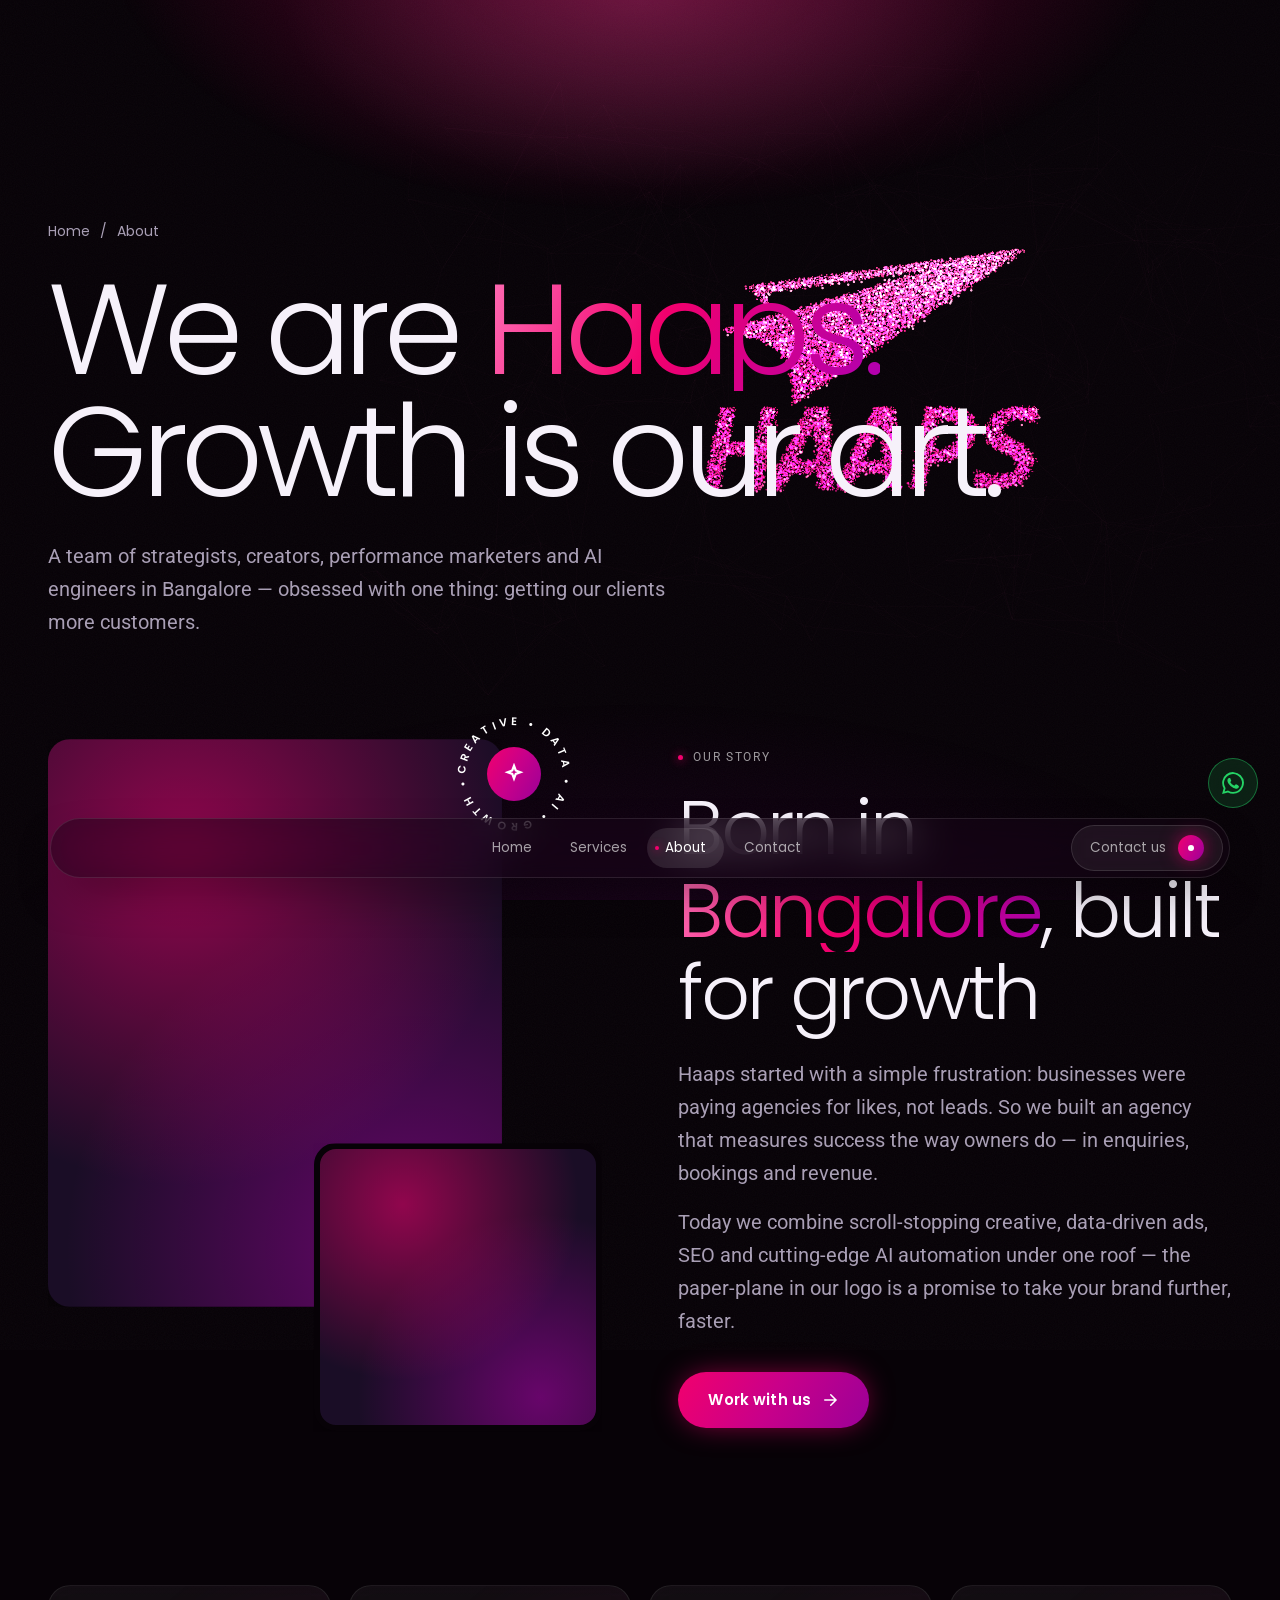
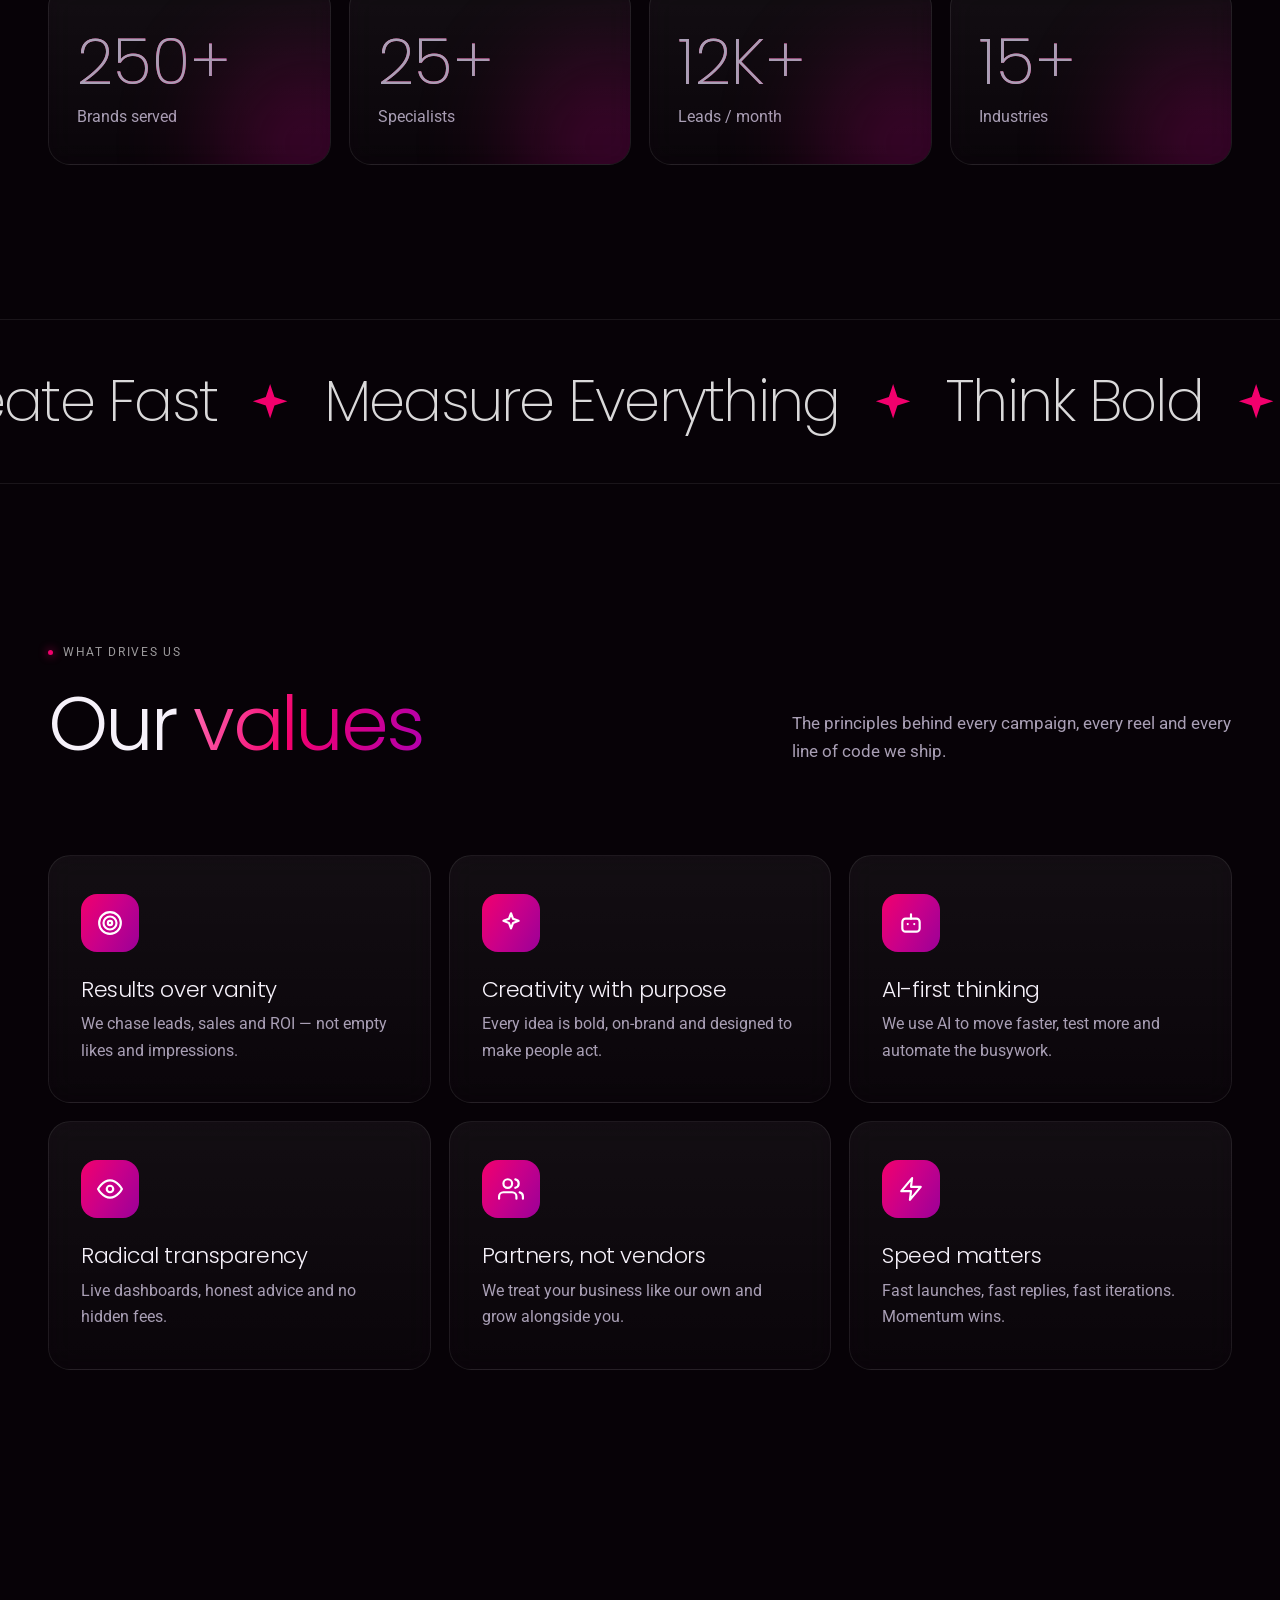
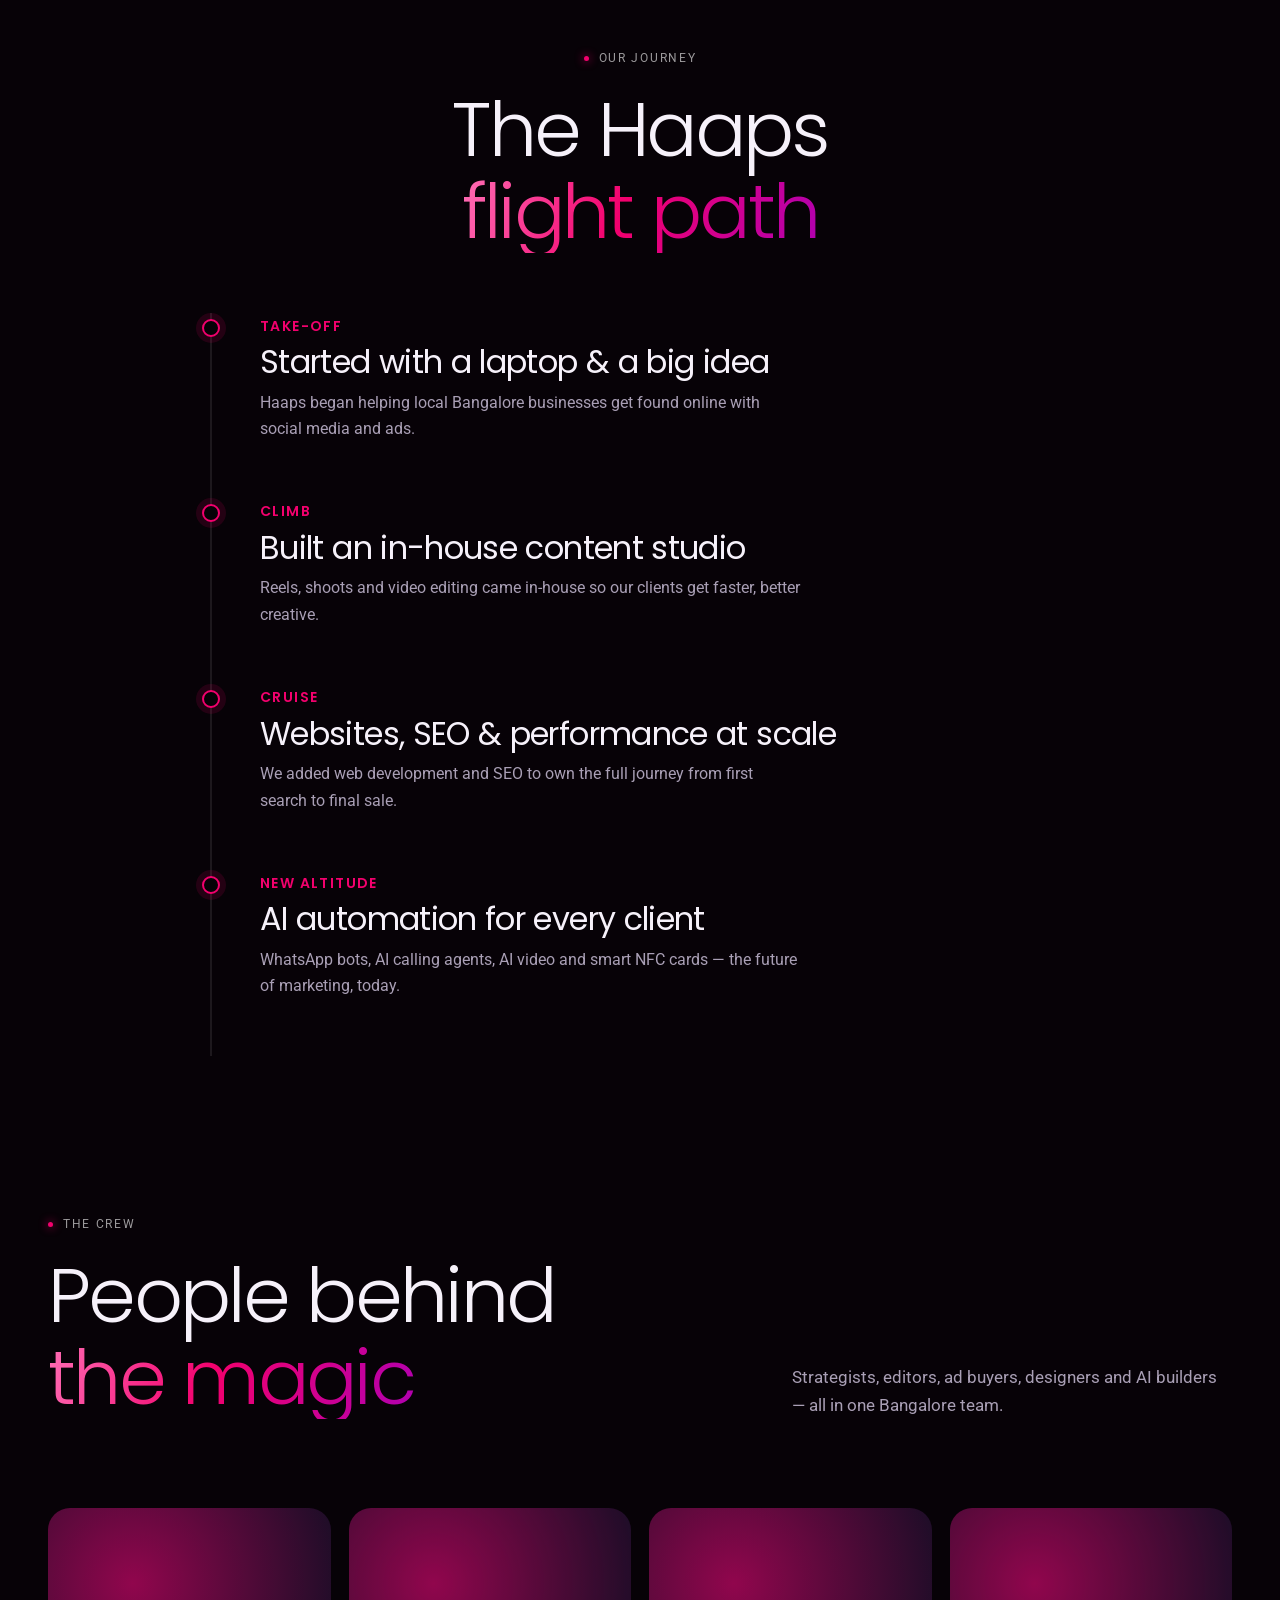
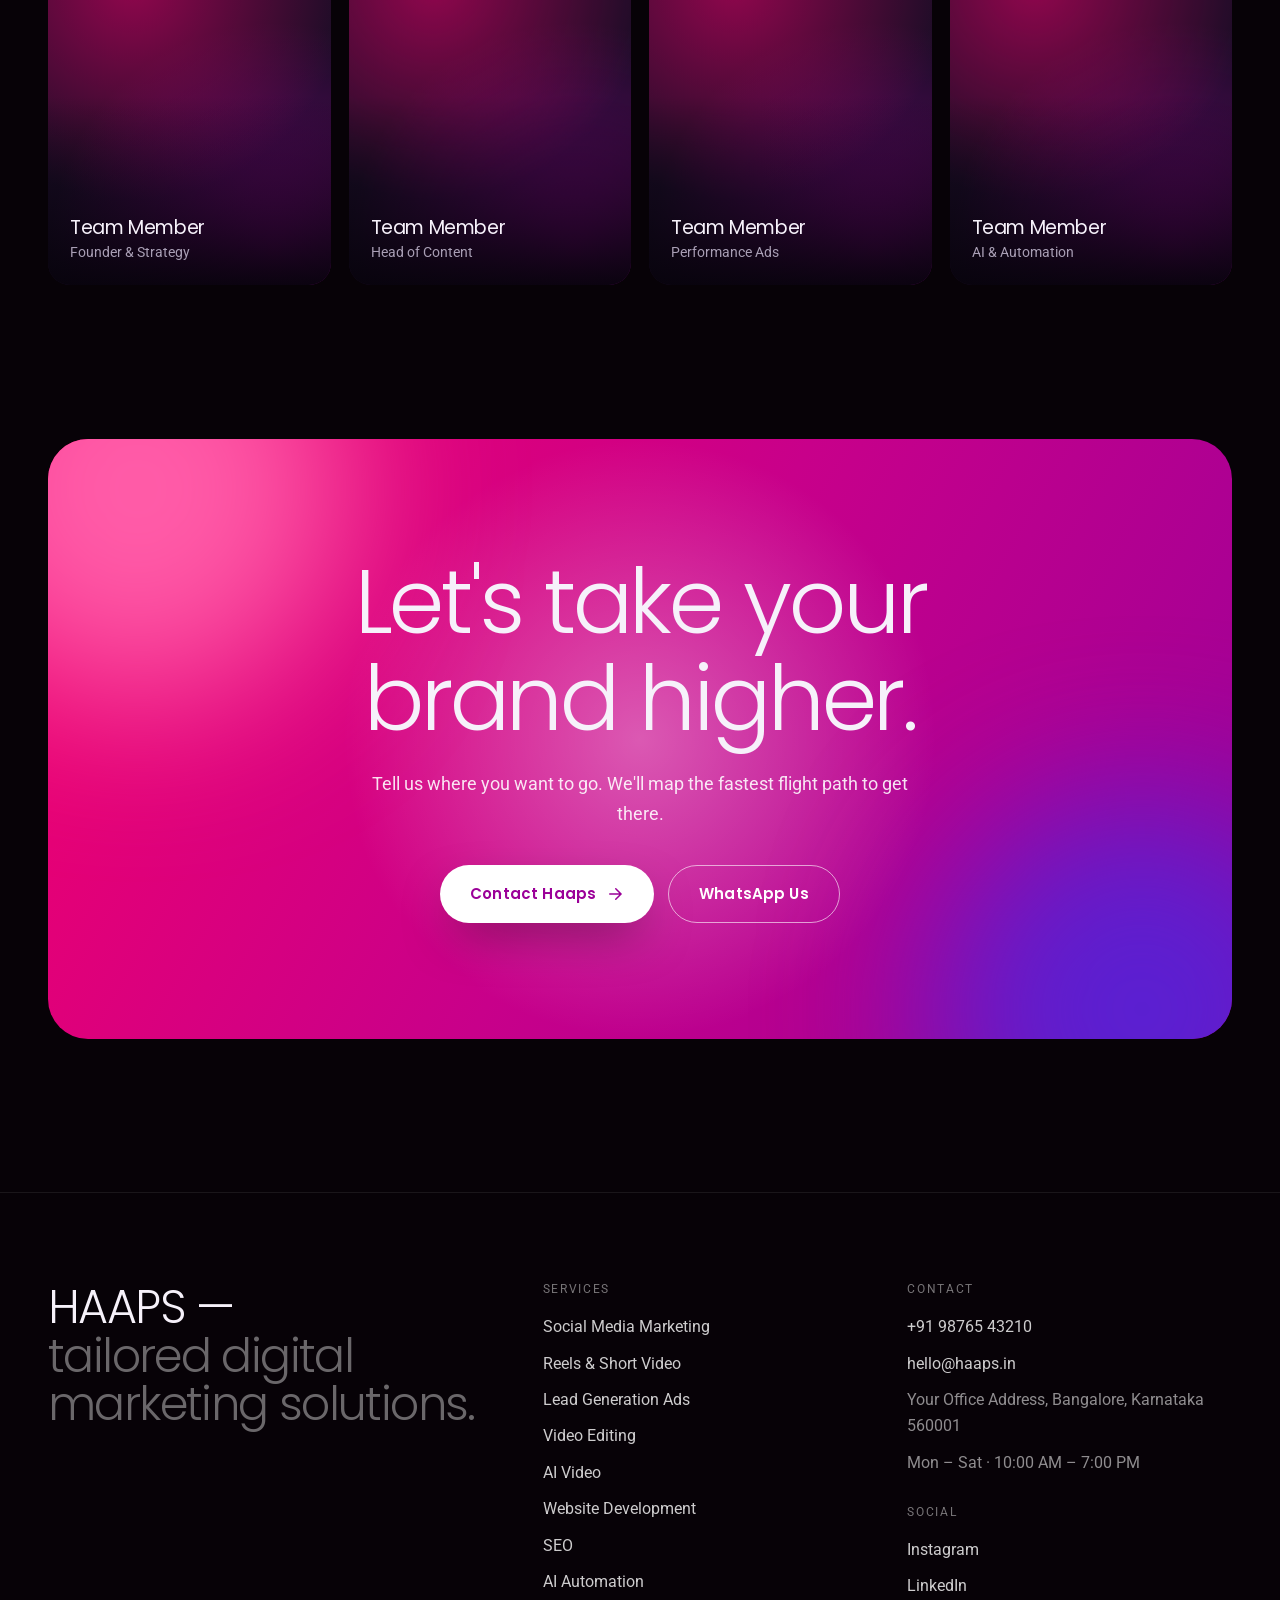
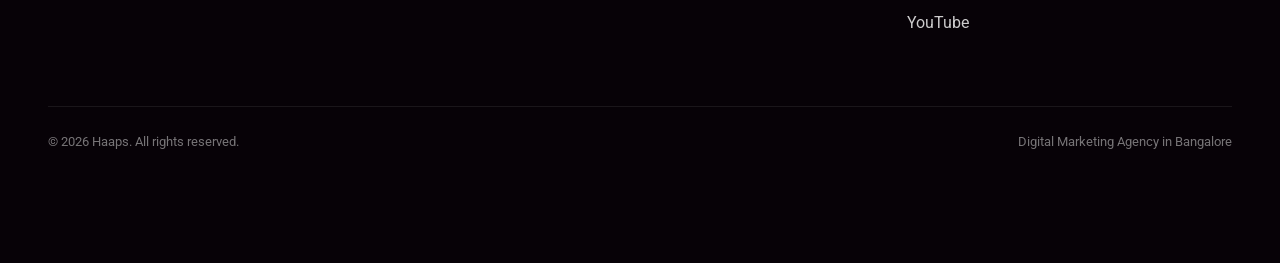
==== commit acad1bc3: "Replace abstract blob shapes with phone and WhatsApp icons - Particle engine: icon shapes rasterised" ====
--- a/about.html
+++ b/about.html
@@ -24,7 +24,7 @@
       </div>
     </section>
 
-    <section style="padding-top:0" data-shape="blob" data-shape-x="-0.6" data-scale="0.6">
+    <section style="padding-top:0" data-shape="globe" data-shape-x="-0.55" data-shape-mx="0" data-shape-my="0.5" data-scale="0.6">
       <div class="container split">
         <div class="media-stack">
           <div class="m m1" data-clip><img src="https://images.unsplash.com/photo-1552664730-d307ca884978?auto=format&fit=crop&w=1000&q=75" alt="Haaps team brainstorming" data-speed="1" loading="lazy"></div>
@@ -65,7 +65,7 @@
       </div>
     </div>
 
-    <section data-shape="torus" data-shape-x="0.5" data-shape-y="0.4" data-scale="0.8">
+    <section data-shape="field" data-alpha="0.5">
       <div class="container">
         <div class="section-head">
           <div>
--- a/assets/css/style.css
+++ b/assets/css/style.css
@@ -944,3 +944,68 @@
 .marquee__item { font-weight: 200; letter-spacing: -.03em; text-transform: none; }
 .marquee--tilt .marquee__item { color: rgba(255, 255, 255, .85); }
 .marquee__item .star { fill: var(--pink); }
+
+/* ---------- ORBIT: channels circling the globe ---------- */
+.h-orbit { height: 200vh; padding: 0; }
+.h-orbit .stage { display: flex; align-items: center; }
+.orbit-copy { position: relative; z-index: 4; margin-left: var(--gutter); max-width: 470px; }
+.orbit-copy h2 { font-size: clamp(36px, 4.6vw, 72px); line-height: 1.02; margin-top: 20px; }
+.orbit-copy p { color: var(--muted); margin-top: 22px; }
+.orbit-stats { display: flex; gap: 34px; margin-top: 36px; padding-top: 24px; border-top: 1px solid var(--line); }
+.orbit-stats b { display: block; font-family: var(--font-display); font-weight: 200; font-size: 40px; line-height: 1; letter-spacing: -.04em; }
+.orbit-stats span { font-size: 13px; color: rgba(255, 255, 255, .55); }
+.orbit-sys { position: absolute; left: 65%; top: 50%; width: min(56vw, 760px); height: min(17vw, 230px); transform: translate(-50%, -50%) rotate(-12deg); z-index: 2; }
+.orbit-ring { position: absolute; inset: 0; border-radius: 50%; border: 1px solid rgba(255, 120, 190, .35); box-shadow: 0 0 30px rgba(242, 0, 109, .15); }
+.orbit-ring--2 { inset: -14% -8%; border-color: rgba(255, 255, 255, .07); box-shadow: none; }
+.o-item { position: absolute; left: 50%; top: 50%; display: inline-flex; align-items: center; gap: 10px; padding: 9px 16px 9px 9px; border-radius: 99px; white-space: nowrap; font-family: var(--font-display); font-size: 14px; color: #fff;
+  background: rgba(30, 8, 30, .6); border: 1px solid rgba(255, 255, 255, .14); backdrop-filter: blur(12px); -webkit-backdrop-filter: blur(12px); box-shadow: 0 10px 30px -10px rgba(242, 0, 109, .5); will-change: transform, opacity; }
+.o-item i { width: 28px; height: 28px; border-radius: 50%; display: grid; place-items: center; font-style: normal; font-size: 13px; background: var(--grad); box-shadow: 0 0 14px var(--glow); }
+.o-item { rotate: 12deg; }
+@media (max-width: 768px) {
+  .h-orbit .stage { align-items: flex-end; padding-bottom: 110px; }
+  .orbit-copy { margin-right: var(--gutter); }
+  .orbit-stats { gap: 20px; }
+  .orbit-stats b { font-size: 30px; }
+  .orbit-sys { left: 50%; top: 31%; width: 86vw; height: 26vw; }
+  .o-item { font-size: 12px; padding: 6px 12px 6px 6px; }
+  .o-item i { width: 22px; height: 22px; font-size: 11px; }
+}
+
+/* ---------- bottom bar: space · menus · contact ---------- */
+.site-header, .scroll-cue { display: none !important; }
+.dock { left: 50%; width: min(1180px, calc(100% - 32px)); display: grid; grid-template-columns: 1fr auto 1fr; align-items: center; gap: 12px; padding: 6px 6px 6px 18px; }
+.dock__space { min-width: 0; }
+.dock__links { display: flex; gap: 2px; }
+.dock__cta { justify-self: end; padding: 6px 6px 6px 18px; }
+.wa-float { bottom: 92px; }
+@media (max-width: 640px) {
+  .dock { grid-template-columns: 1fr auto; padding: 5px; gap: 6px; }
+  .dock__space { display: none; }
+  .dock__links a { padding: 9px 10px; font-size: 12.5px; }
+  .dock__cta { padding: 5px; }
+  .dock__cta span { display: none; }
+  .wa-float { bottom: 82px; }
+}
+.svc-nav { top: 14px; }
+.svc { top: 90px; scroll-margin-top: 90px; }
+
+/* ---------- contact: text beside the particles, always readable ---------- */
+.h-contact { place-items: center start; text-align: left; }
+.h-contact__inner { margin-top: 0; position: relative; }
+.h-contact__inner > * { max-width: 620px; }
+.h-contact__inner::before { content: ""; position: absolute; inset: -25% -10% -25% -30%; z-index: -1; background: linear-gradient(90deg, rgba(7, 2, 7, .9), rgba(7, 2, 7, .65) 40%, transparent 62%); pointer-events: none; }
+@media (max-width: 768px) { .h-contact__inner::before { inset: -20% -10%; background: linear-gradient(180deg, transparent, rgba(7, 2, 7, .85) 25%, rgba(7, 2, 7, .85)); } }
+.h-contact p { margin-left: 0; }
+.panel__top { justify-content: flex-start; }
+
+/* ---------- phones: lighter effects for smooth scrolling ---------- */
+@media (max-width: 768px) {
+  .h-contact { place-items: end start; padding-bottom: 130px; }
+  .bg-noise { display: none; }
+  .panel, .o-item, .dock, .pill, .wa-float, .node, .f-stop { backdrop-filter: none !important; -webkit-backdrop-filter: none !important; }
+  .panel { background: linear-gradient(160deg, #241024, #140814); }
+  .o-item { background: #1e081e; }
+  .dock { background: rgba(20, 6, 20, .92); }
+  .pill { background: rgba(40, 12, 40, .85); }
+  .h-field h2 .w { filter: none !important; }
+}
